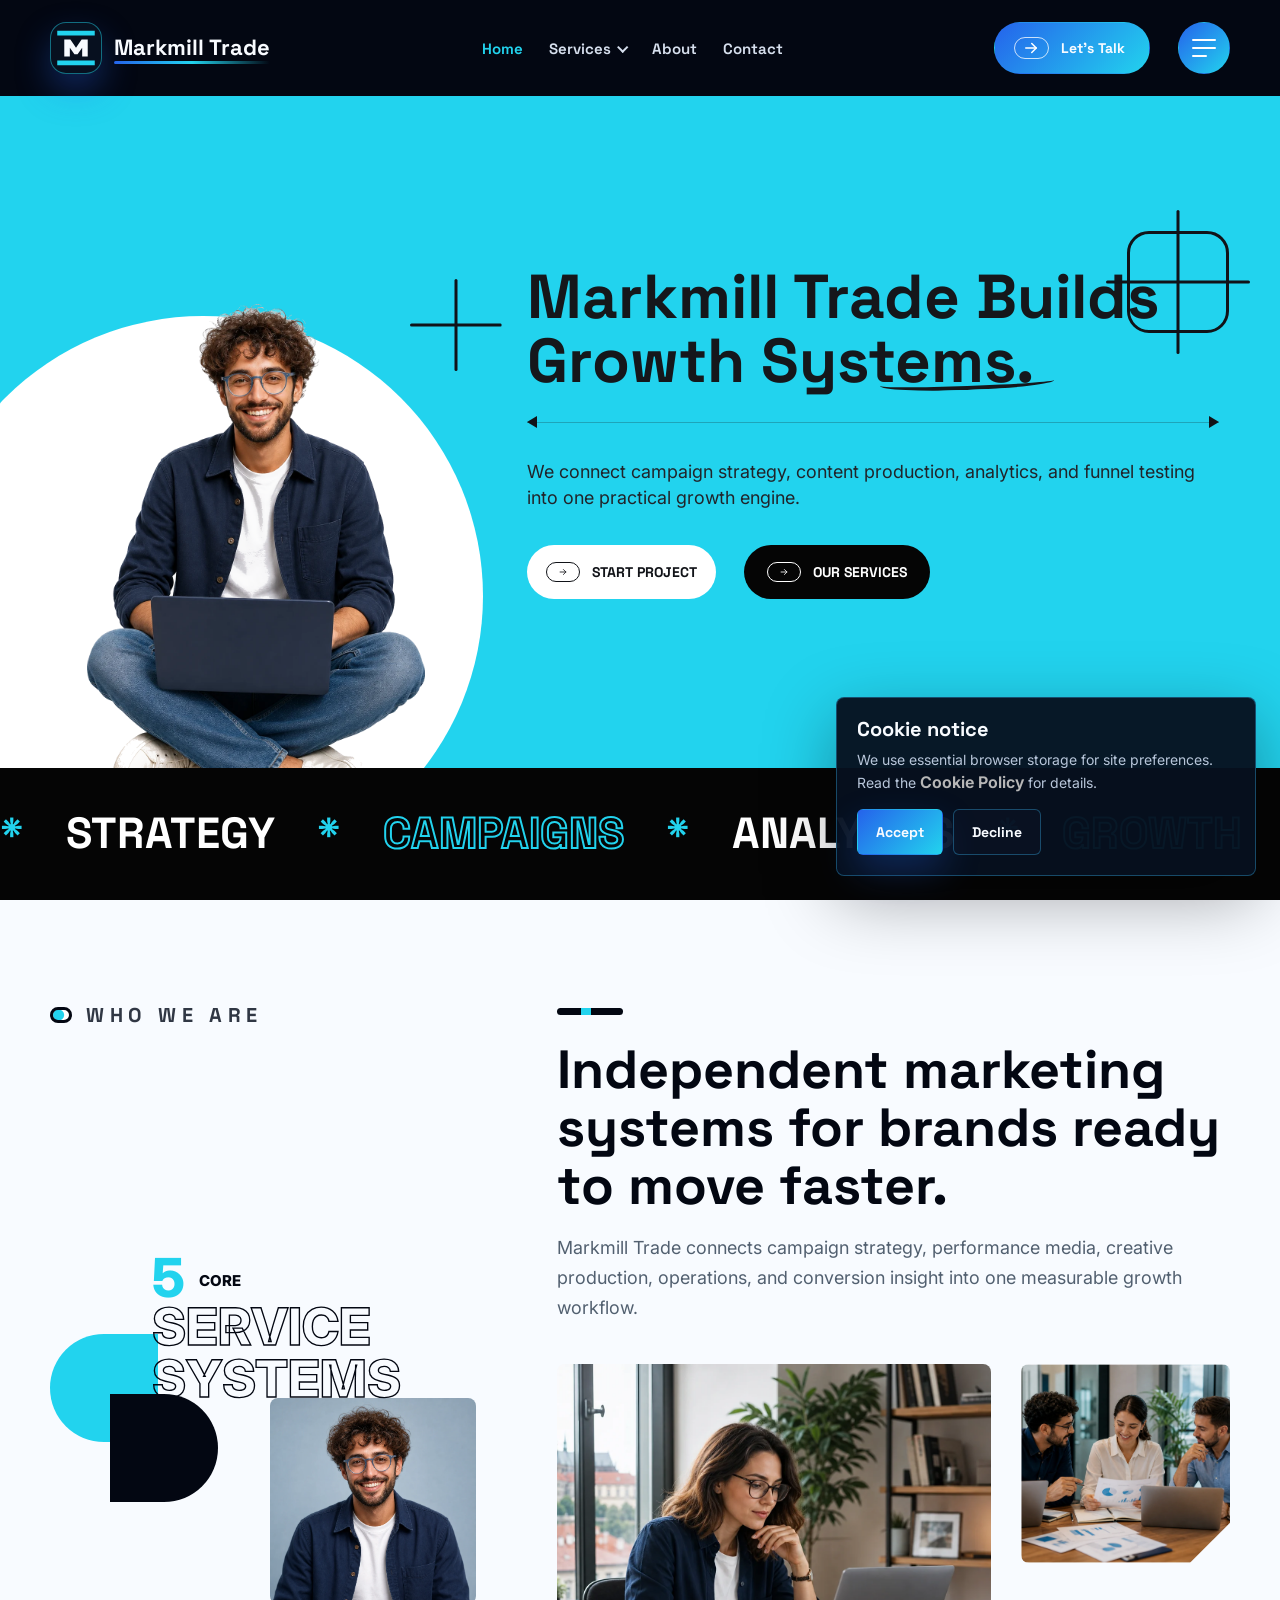
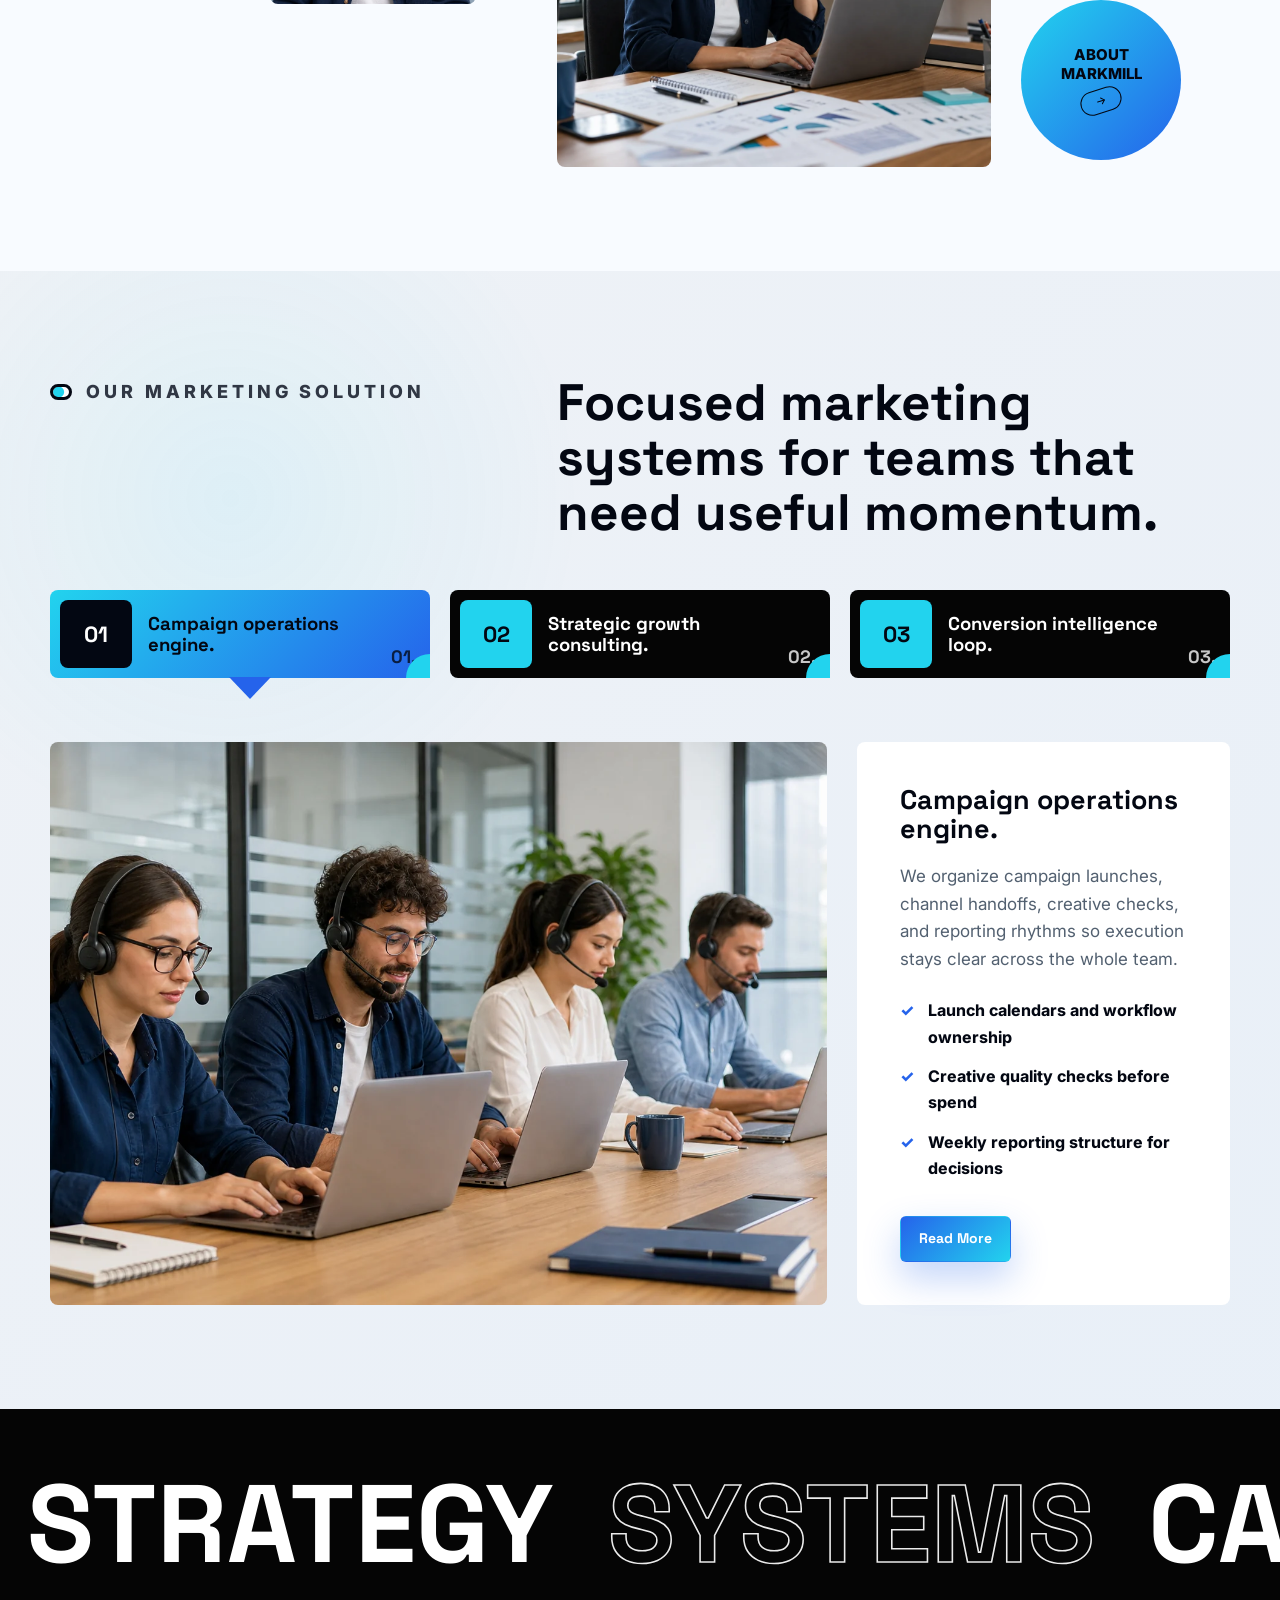
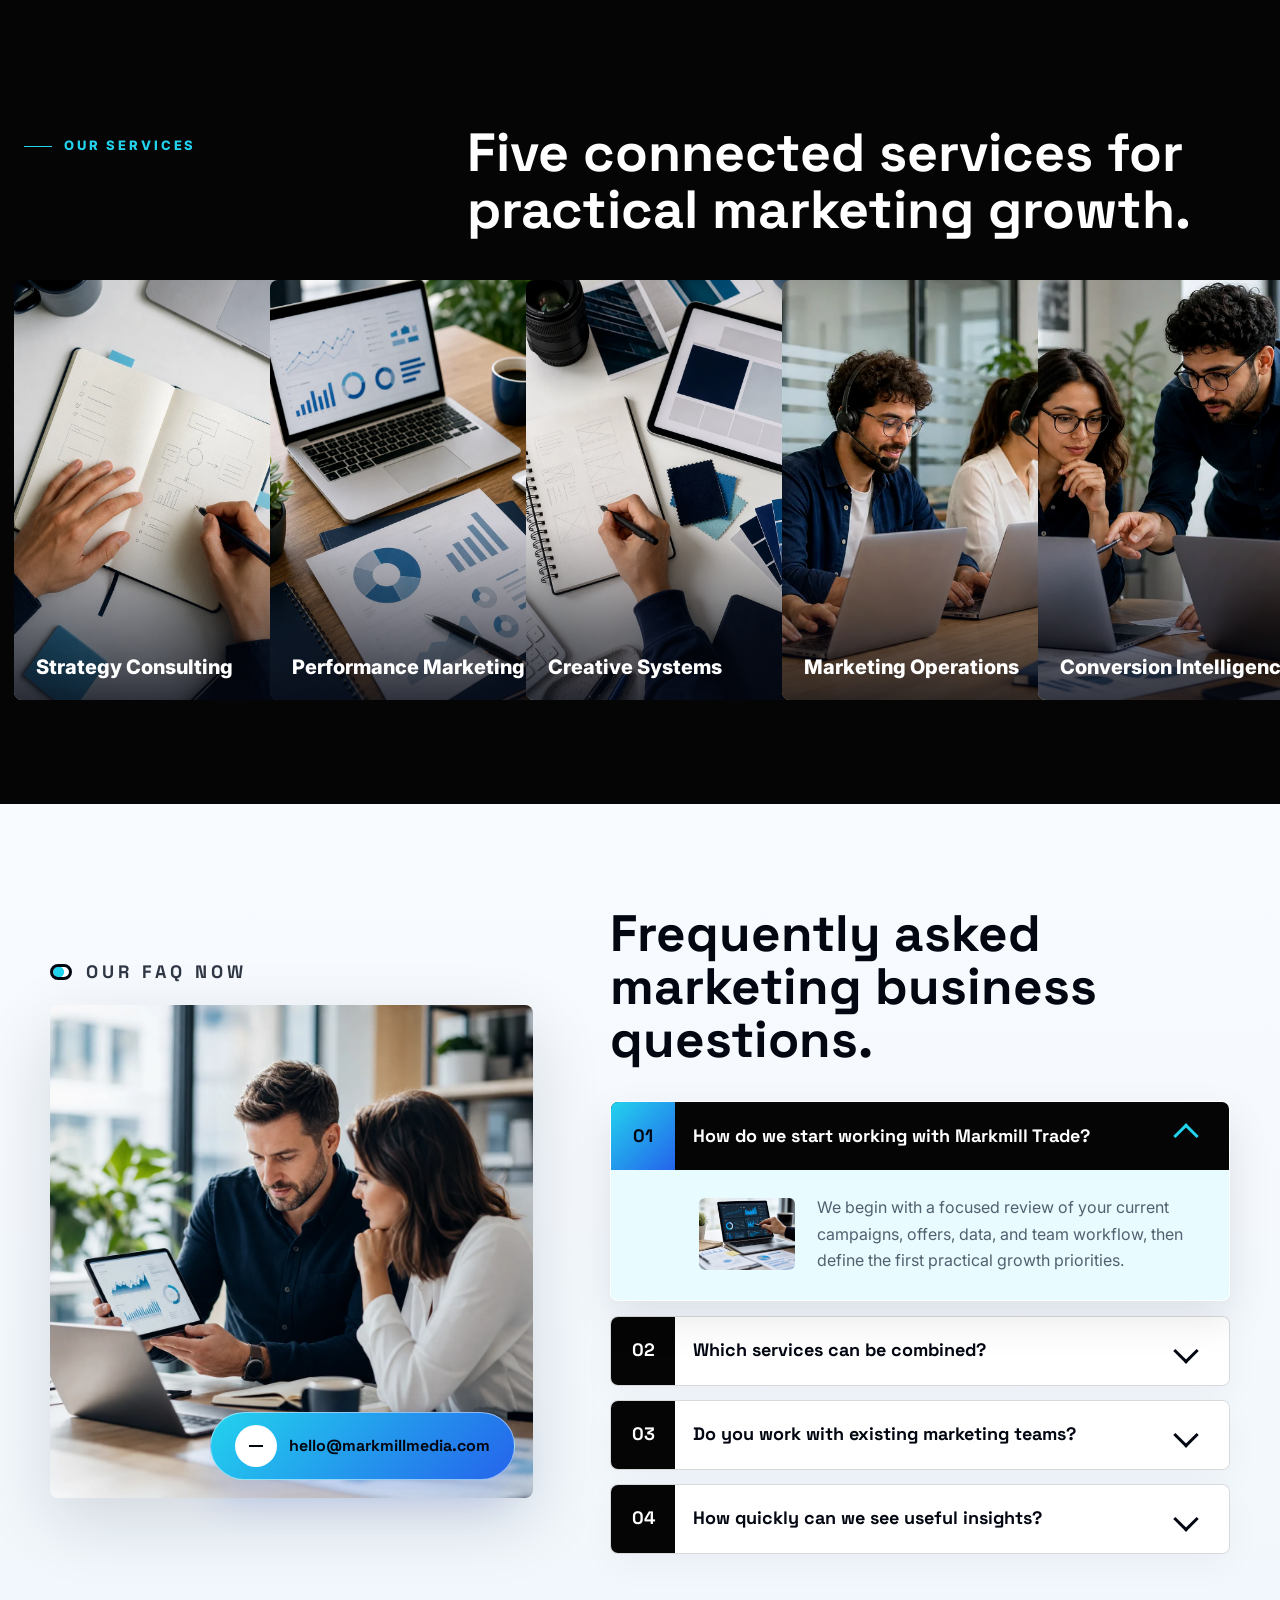
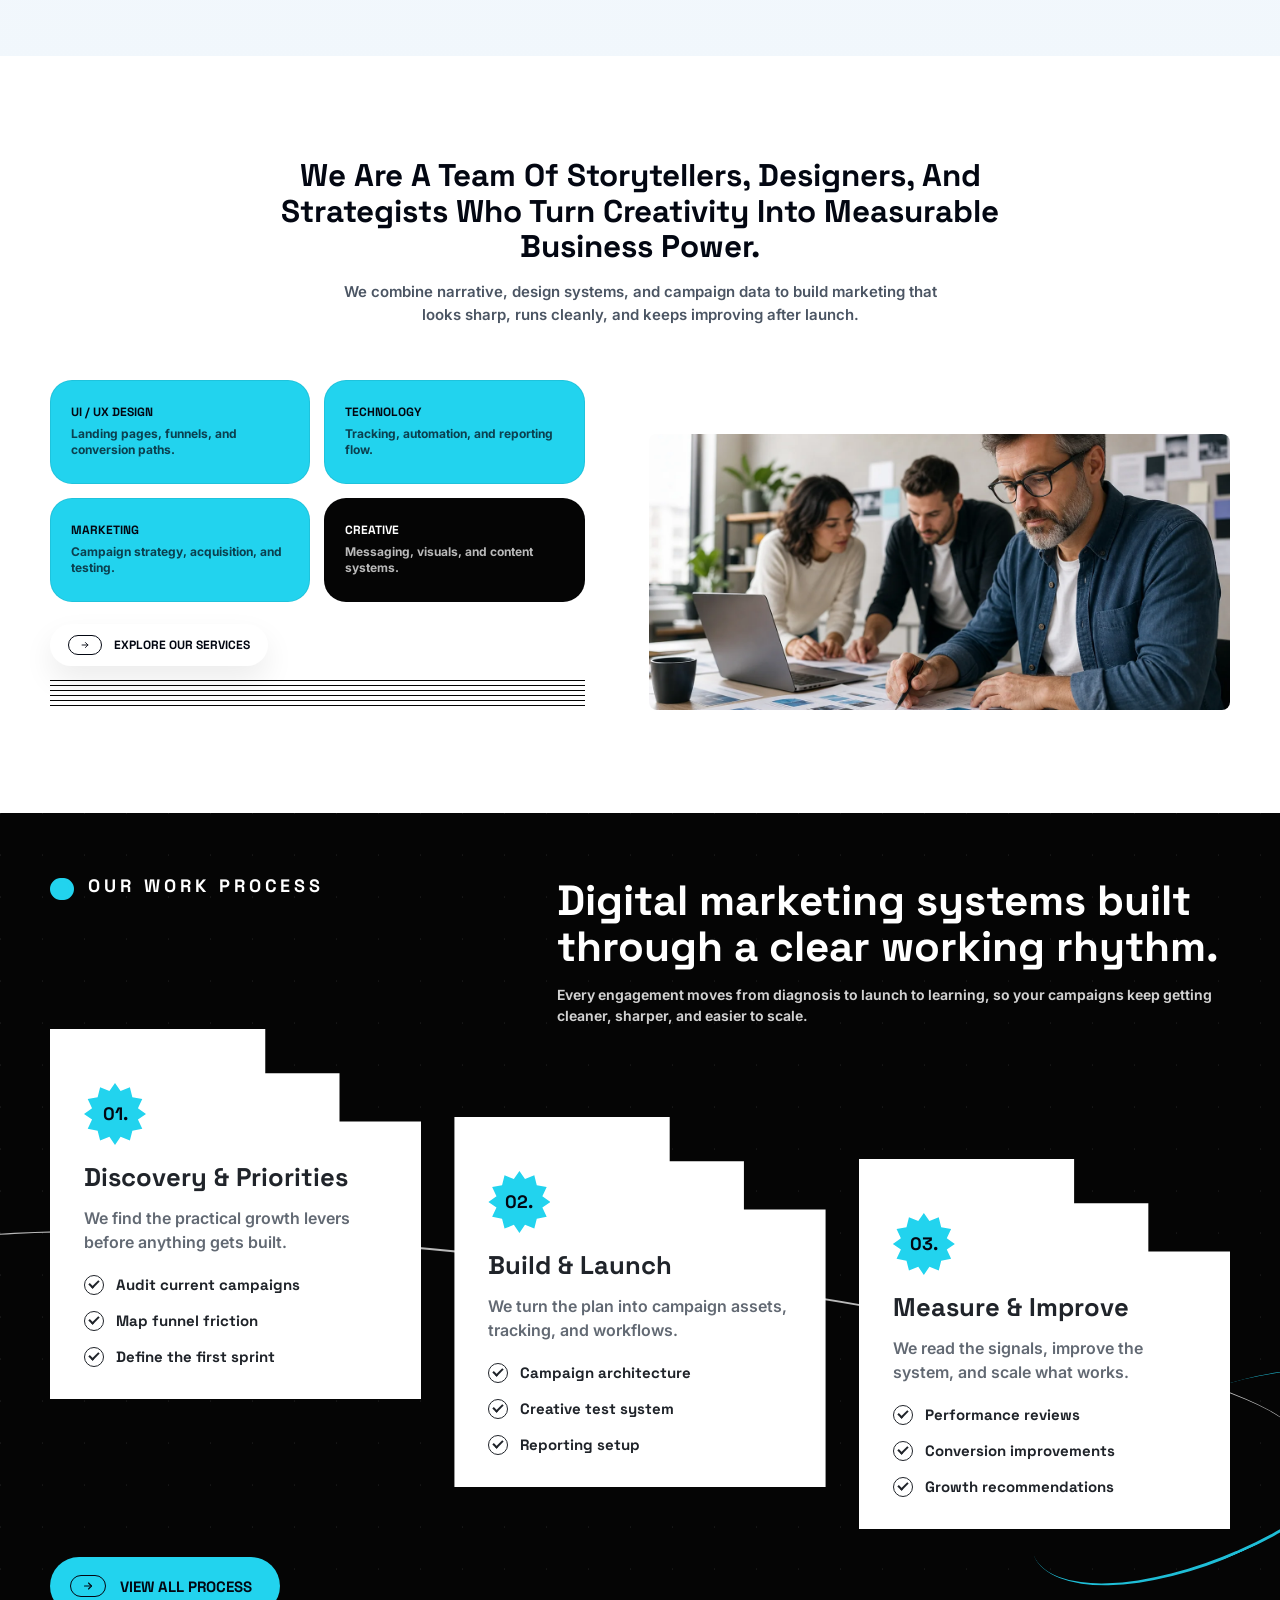
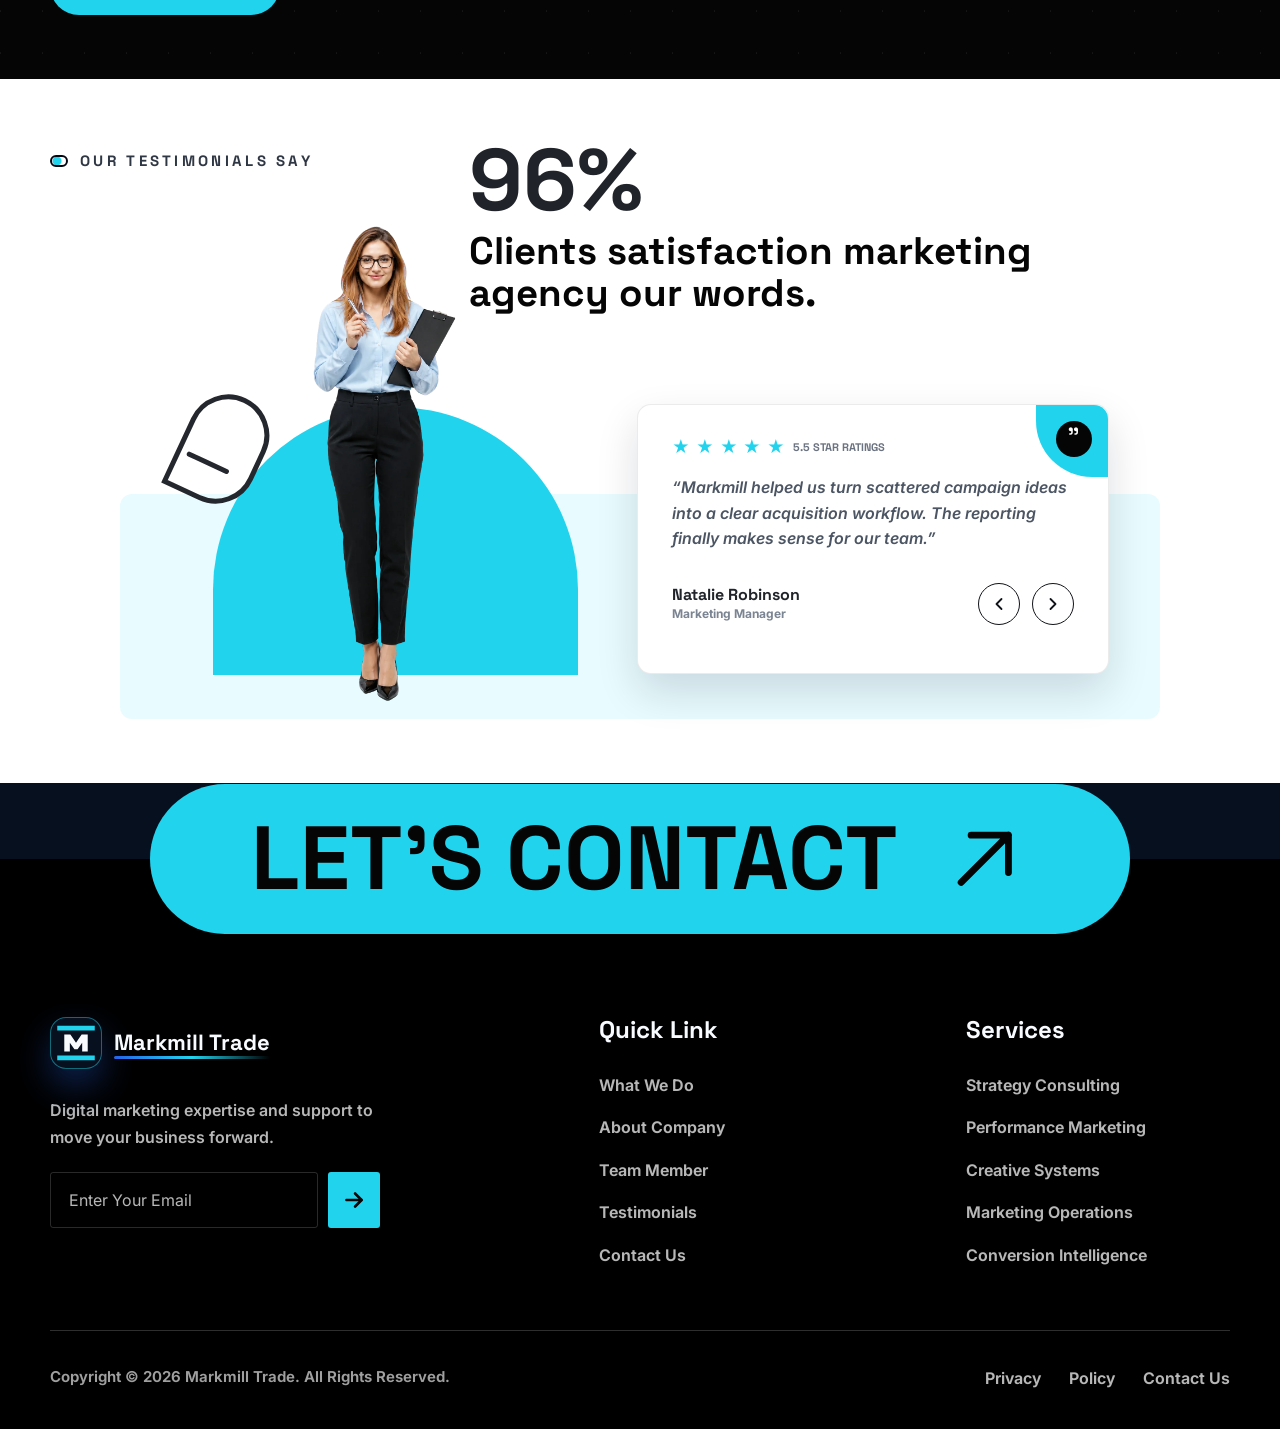
==== index.html @ b3617ab5 "+" ====
<!doctype html>
<html lang="en">
<head>
  <meta charset="utf-8">
  <meta name="viewport" content="width=device-width, initial-scale=1">
  <title>Markmill Trade | Digital Marketing Agency</title>
  <meta name="description" content="Markmill Trade builds practical digital marketing systems for strategy, performance, creative, operations, and conversion intelligence.">
  <link rel="icon" type="image/svg+xml" href="favicon.svg">
  <link rel="stylesheet" href="css/base.css">
  <link rel="stylesheet" href="css/pages/home.css">
</head>
<body>
  <div class="site-shell">
    <a class="skip-link" href="#main">Skip to content</a>
    <header class="site-header" data-site-header>
      <div class="container site-header__inner">
        <a class="brand" href="index.html" aria-label="Markmill Trade home">
          <span class="brand__mark">MT</span>
          <span data-config="brandName">Markmill Trade</span>
        </a>
        <nav class="site-nav" data-mobile-menu aria-label="Main navigation" aria-hidden="true">
          <a class="site-nav__link" href="index.html" data-nav-link="home">Home</a>
          <div class="dropdown" data-dropdown>
            <button class="dropdown__toggle" type="button" data-dropdown-toggle data-nav-link="services" aria-expanded="false">
              Services <span class="dropdown__chevron" aria-hidden="true"></span>
            </button>
            <ul class="service-menu" data-service-links="nav"></ul>
          </div>
          <a class="site-nav__link" href="about.html" data-nav-link="about">About</a>
          <a class="site-nav__link" href="contact.html" data-nav-link="contact">Contact</a>
        </nav>
        <div class="site-header__actions">
          <a class="btn btn--primary" href="contact.html">Let's Talk</a>
          <button class="company-info-toggle" type="button" data-company-info-toggle aria-label="Company information" aria-expanded="false">
            <span class="company-info-toggle__lines" aria-hidden="true"></span>
          </button>
          <button class="menu-toggle" type="button" data-menu-toggle aria-label="Open menu" aria-expanded="false">
            <span class="menu-toggle__line" aria-hidden="true"></span>
          </button>
        </div>
      </div>
    </header>

    <main id="main">
      <section class="hero hero--lime">
        <div class="hero-lime__inner">
          <div class="hero-lime__visual">
            <div class="hero-lime__circle" aria-hidden="true"></div>
            <div class="hero-lime__slash" aria-hidden="true"></div>
            <img src="img/home/hero-marketing-person.webp" alt="Smiling marketing strategist working on a laptop">
          </div>

          <div class="hero-lime__content">
            <span class="hero-lime__spark hero-lime__spark--left" aria-hidden="true"></span>
            <span class="hero-lime__spark hero-lime__spark--right" aria-hidden="true"></span>
            <h1>Markmill Trade Builds Growth Systems.</h1>
            <div class="hero-lime__rule" aria-hidden="true"></div>
            <p>We connect campaign strategy, content production, analytics, and funnel testing into one practical growth engine.</p>
            <div class="hero-lime__actions">
              <a class="btn btn--light" href="contact.html">
                <svg class="icon-arrow-right" aria-hidden="true" viewBox="0 0 24 24" focusable="false">
                  <path d="M5 12h14"></path>
                  <path d="m13 6 6 6-6 6"></path>
                </svg>
                <span>Start Project</span>
              </a>
              <a class="btn btn--dark" href="services.html">
                <svg class="icon-arrow-right" aria-hidden="true" viewBox="0 0 24 24" focusable="false">
                  <path d="M5 12h14"></path>
                  <path d="m13 6 6 6-6 6"></path>
                </svg>
                <span>Our Services</span>
              </a>
            </div>
          </div>

        </div>
        <div class="hero-lime__ticker" aria-hidden="true">
          <div class="hero-lime__ticker-track">
            <span>Strategy</span><span>Campaigns</span><span>Analytics</span><span>Growth</span>
            <span>Strategy</span><span>Campaigns</span><span>Analytics</span><span>Growth</span>
          </div>
        </div>
      </section>

      <section class="section about-snapshot" id="about-preview">
        <div class="container about-snapshot__grid">
          <div class="about-snapshot__side">
            <p class="about-snapshot__eyebrow">
              <span aria-hidden="true"></span>
              Who we are
            </p>
            <div class="about-snapshot__experience">
              <strong>5</strong>
              <span>Core</span>
              <b>Service Systems</b>
            </div>
            <div class="about-snapshot__shape" aria-hidden="true"></div>
            <img class="about-snapshot__portrait" src="img/home/about-portrait.webp" alt="Markmill Trade marketing analyst portrait">
          </div>

          <div class="about-snapshot__content">
            <div class="about-snapshot__marker" aria-hidden="true"></div>
            <h2>Independent marketing systems for brands ready to move faster.</h2>
            <p>Markmill Trade connects campaign strategy, performance media, creative production, operations, and conversion insight into one measurable growth workflow.</p>
            <div class="about-snapshot__media">
              <img class="about-snapshot__main-img" src="img/home/about-main.webp" alt="Marketing strategist reviewing campaign data in a Prague office">
              <img class="about-snapshot__team-img" src="img/home/about-team.webp" alt="Marketing team discussing campaign performance">
              <a class="about-snapshot__cta" href="about.html">
                <span>About<br>Markmill</span>
                <svg class="icon-arrow-right" aria-hidden="true" viewBox="0 0 24 24" focusable="false">
                  <path d="M5 12h14"></path>
                  <path d="m13 6 6 6-6 6"></path>
                </svg>
              </a>
            </div>
          </div>
        </div>
      </section>

      <section class="section solution-tabs" id="solutions">
        <div class="container">
          <div class="solution-tabs__heading">
            <p class="solution-tabs__eyebrow">
              <span aria-hidden="true"></span>
              Our marketing solution
            </p>
            <h2>Focused marketing systems for teams that need useful momentum.</h2>
          </div>

          <div class="solution-tabs__nav" role="tablist" aria-label="Marketing solution tabs">
            <button class="solution-tab is-active" type="button" role="tab" id="solution-tab-operations" aria-selected="true" aria-controls="solution-panel" data-solution-tab="operations">
              <span class="solution-tab__icon" aria-hidden="true">01</span>
              <span>Campaign operations engine.</span>
              <b>01.</b>
            </button>
            <button class="solution-tab" type="button" role="tab" id="solution-tab-consulting" aria-selected="false" aria-controls="solution-panel" data-solution-tab="consulting">
              <span class="solution-tab__icon" aria-hidden="true">02</span>
              <span>Strategic growth consulting.</span>
              <b>02.</b>
            </button>
            <button class="solution-tab" type="button" role="tab" id="solution-tab-growth" aria-selected="false" aria-controls="solution-panel" data-solution-tab="growth">
              <span class="solution-tab__icon" aria-hidden="true">03</span>
              <span>Conversion intelligence loop.</span>
              <b>03.</b>
            </button>
          </div>

          <div class="solution-tabs__panel" id="solution-panel" role="tabpanel" aria-labelledby="solution-tab-operations">
            <div class="solution-tabs__image-wrap">
              <img data-solution-image src="img/home/solution-operations.webp" alt="Marketing operations team supporting active campaigns">
            </div>
            <article class="solution-tabs__card">
              <h3 data-solution-title>Campaign operations engine.</h3>
              <p data-solution-text>We organize campaign launches, channel handoffs, creative checks, and reporting rhythms so execution stays clear across the whole team.</p>
              <ul class="solution-tabs__list" data-solution-list>
                <li>Launch calendars and workflow ownership</li>
                <li>Creative quality checks before spend</li>
                <li>Weekly reporting structure for decisions</li>
              </ul>
              <a class="btn btn--primary solution-tabs__button" data-solution-link href="marketing-operations.html">Read More</a>
            </article>
          </div>
        </div>
      </section>

      <section class="project-marquee" aria-label="Markmill Trade capabilities">
        <div class="project-marquee__track" aria-hidden="true">
          <span>Strategy</span>
          <span>Systems</span>
          <span>Campaigns</span>
          <span>Conversion</span>
          <span>Growth</span>
          <span>Strategy</span>
          <span>Systems</span>
          <span>Campaigns</span>
          <span>Conversion</span>
          <span>Growth</span>
        </div>
      </section>

      <section class="services-showcase" aria-labelledby="services-showcase-title">
        <div class="services-showcase__top">
          <p class="services-showcase__eyebrow">Our services</p>
          <h2 id="services-showcase-title">Five connected services for practical marketing growth.</h2>
        </div>
        <div class="services-showcase__grid">
          <a class="service-tile" href="strategy-consulting.html">
            <img src="img/home/service-strategy.webp" alt="Strategy planning notebook and laptop workspace">
            <span class="service-tile__title">Strategy Consulting</span>
            <span class="service-tile__year">2026</span>
            <span class="service-tile__arrow" aria-hidden="true"><svg class="icon-arrow-right" viewBox="0 0 24 24" focusable="false"><path d="M5 12h14"></path><path d="m13 6 6 6-6 6"></path></svg></span>
            <span class="service-tile__panel">
              <span>Strategy Consulting</span>
              <b>Market Direction</b>
            </span>
          </a>
          <a class="service-tile" href="performance-marketing.html">
            <img src="img/home/service-performance.webp" alt="Campaign performance analytics on laptop and reports">
            <span class="service-tile__title">Performance Marketing</span>
            <span class="service-tile__year">2026</span>
            <span class="service-tile__arrow" aria-hidden="true"><svg class="icon-arrow-right" viewBox="0 0 24 24" focusable="false"><path d="M5 12h14"></path><path d="m13 6 6 6-6 6"></path></svg></span>
            <span class="service-tile__panel">
              <span>Performance Marketing</span>
              <b>Paid Growth</b>
            </span>
          </a>
          <a class="service-tile" href="creative-systems.html">
            <img src="img/home/service-creative.webp" alt="Creative system sketches, tablet layout, and color swatches">
            <span class="service-tile__title">Creative Systems</span>
            <span class="service-tile__year">2026</span>
            <span class="service-tile__arrow" aria-hidden="true"><svg class="icon-arrow-right" viewBox="0 0 24 24" focusable="false"><path d="M5 12h14"></path><path d="m13 6 6 6-6 6"></path></svg></span>
            <span class="service-tile__panel">
              <span>Creative Systems</span>
              <b>Content Design</b>
            </span>
          </a>
          <a class="service-tile" href="marketing-operations.html">
            <img src="img/home/service-operations.webp" alt="Marketing operations team working with headsets and laptops">
            <span class="service-tile__title">Marketing Operations</span>
            <span class="service-tile__year">2026</span>
            <span class="service-tile__arrow" aria-hidden="true"><svg class="icon-arrow-right" viewBox="0 0 24 24" focusable="false"><path d="M5 12h14"></path><path d="m13 6 6 6-6 6"></path></svg></span>
            <span class="service-tile__panel">
              <span>Marketing Operations</span>
              <b>Workflow System</b>
            </span>
          </a>
          <a class="service-tile" href="conversion-intelligence.html">
            <img src="img/home/service-conversion.webp" alt="Growth marketing team reviewing analytics dashboards">
            <span class="service-tile__title">Conversion Intelligence</span>
            <span class="service-tile__year">2026</span>
            <span class="service-tile__arrow" aria-hidden="true"><svg class="icon-arrow-right" viewBox="0 0 24 24" focusable="false"><path d="M5 12h14"></path><path d="m13 6 6 6-6 6"></path></svg></span>
            <span class="service-tile__panel">
              <span>Conversion Intelligence</span>
              <b>Insight Loop</b>
            </span>
          </a>
        </div>
      </section>

      <section class="faq-section" id="faq">
        <div class="container faq-section__grid">
          <div class="faq-section__visual">
            <p class="faq-section__eyebrow"><span aria-hidden="true"></span> Our FAQ now</p>
            <img src="img/home/faq-main-realistic.webp" alt="Marketing strategist reviewing campaign questions and analytics">
            <a class="faq-section__contact" href="mailto:hello@markmillmedia.com">
              <span aria-hidden="true"></span>
              hello@markmillmedia.com
            </a>
          </div>

          <div class="faq-section__content">
            <h2>Frequently asked marketing business questions.</h2>
            <div class="faq-accordion" data-faq-accordion>
              <article class="faq-item is-open">
                <button class="faq-item__button" type="button" aria-expanded="true">
                  <span>01</span>
                  How do we start working with Markmill Trade?
                  <b aria-hidden="true"></b>
                </button>
                <div class="faq-item__body">
                  <img src="img/home/faq-thumb-realistic.webp" alt="Campaign planning dashboard preview">
                  <p>We begin with a focused review of your current campaigns, offers, data, and team workflow, then define the first practical growth priorities.</p>
                </div>
              </article>
              <article class="faq-item">
                <button class="faq-item__button" type="button" aria-expanded="false">
                  <span>02</span>
                  Which services can be combined?
                  <b aria-hidden="true"></b>
                </button>
                <div class="faq-item__body">
                  <img src="img/home/faq-thumb-realistic.webp" alt="Campaign planning dashboard preview">
                  <p>Strategy, performance, creative systems, operations, and conversion intelligence can work as one system or as focused support for a specific gap.</p>
                </div>
              </article>
              <article class="faq-item">
                <button class="faq-item__button" type="button" aria-expanded="false">
                  <span>03</span>
                  Do you work with existing marketing teams?
                  <b aria-hidden="true"></b>
                </button>
                <div class="faq-item__body">
                  <img src="img/home/faq-thumb-realistic.webp" alt="Campaign planning dashboard preview">
                  <p>Yes. We can support in-house teams with campaign structure, creative testing, reporting habits, and clearer operating rhythm.</p>
                </div>
              </article>
              <article class="faq-item">
                <button class="faq-item__button" type="button" aria-expanded="false">
                  <span>04</span>
                  How quickly can we see useful insights?
                  <b aria-hidden="true"></b>
                </button>
                <div class="faq-item__body">
                  <img src="img/home/faq-thumb-realistic.webp" alt="Campaign planning dashboard preview">
                  <p>Most teams get actionable findings in the first planning cycle, especially around tracking gaps, creative performance, and landing-page friction.</p>
                </div>
              </article>
            </div>
          </div>
        </div>
      </section>

      <section class="story-team" aria-labelledby="story-team-title">
        <div class="container story-team__inner">
          <h2 id="story-team-title">We are a team of storytellers, designers, and strategists who turn creativity into measurable business power.</h2>
          <p class="story-team__lead">We combine narrative, design systems, and campaign data to build marketing that looks sharp, runs cleanly, and keeps improving after launch.</p>
          <div class="story-team__bottom">
            <div class="story-team__services" aria-label="Core capabilities">
              <div class="story-team__service">
                <span>UI / UX Design</span>
                <small>Landing pages, funnels, and conversion paths.</small>
              </div>
              <div class="story-team__service">
                <span>Technology</span>
                <small>Tracking, automation, and reporting flow.</small>
              </div>
              <div class="story-team__service">
                <span>Marketing</span>
                <small>Campaign strategy, acquisition, and testing.</small>
              </div>
              <div class="story-team__service">
                <span>Creative</span>
                <small>Messaging, visuals, and content systems.</small>
              </div>
              <a class="story-team__cta" href="services.html">
                <svg class="icon-arrow-right" aria-hidden="true" viewBox="0 0 24 24" focusable="false">
                  <path d="M5 12h14"></path>
                  <path d="m13 6 6 6-6 6"></path>
                </svg>
                <span>Explore our services</span>
              </a>
            </div>
            <img class="story-team__photo" src="img/home/team-storytellers.webp" alt="Markmill Trade strategy team collaborating">
          </div>
        </div>
      </section>

      <section class="work-process" id="process" aria-labelledby="work-process-title">
        <div class="container work-process__inner">
          <div class="work-process__top">
            <p class="work-process__eyebrow"><span aria-hidden="true"></span> Our work process</p>
            <div>
              <h2 id="work-process-title">Digital marketing systems built through a clear working rhythm.</h2>
              <p>Every engagement moves from diagnosis to launch to learning, so your campaigns keep getting cleaner, sharper, and easier to scale.</p>
            </div>
          </div>

          <div class="work-process__stage">
            <article class="process-card">
              <span class="process-card__badge">01.</span>
              <h3>Discovery &amp; Priorities</h3>
              <p>We find the practical growth levers before anything gets built.</p>
              <ul>
                <li>Audit current campaigns</li>
                <li>Map funnel friction</li>
                <li>Define the first sprint</li>
              </ul>
            </article>

            <article class="process-card">
              <span class="process-card__badge">02.</span>
              <h3>Build &amp; Launch</h3>
              <p>We turn the plan into campaign assets, tracking, and workflows.</p>
              <ul>
                <li>Campaign architecture</li>
                <li>Creative test system</li>
                <li>Reporting setup</li>
              </ul>
            </article>

            <article class="process-card">
              <span class="process-card__badge">03.</span>
              <h3>Measure &amp; Improve</h3>
              <p>We read the signals, improve the system, and scale what works.</p>
              <ul>
                <li>Performance reviews</li>
                <li>Conversion improvements</li>
                <li>Growth recommendations</li>
              </ul>
            </article>
          </div>

          <a class="work-process__cta" href="services.html">
            <svg class="icon-arrow-right" aria-hidden="true" viewBox="0 0 24 24" focusable="false">
              <path d="M5 12h14"></path>
              <path d="m13 6 6 6-6 6"></path>
            </svg>
            <span>View all process</span>
          </a>
        </div>
      </section>

      <section class="testimonials-section" id="testimonials" aria-labelledby="testimonials-title">
        <div class="container testimonials-section__inner">
          <div class="testimonials-section__top">
            <p class="testimonials-section__eyebrow"><span aria-hidden="true"></span> Our testimonials say</p>
            <div>
              <strong>96%</strong>
              <h2 id="testimonials-title">Clients satisfaction marketing agency our words.</h2>
            </div>
          </div>

          <div class="testimonials-showcase" data-testimonials>
            <div class="testimonials-showcase__visual">
              <span class="testimonials-showcase__quote" aria-hidden="true"></span>
              <span class="testimonials-showcase__arch" aria-hidden="true"></span>
              <img src="img/home/testimonial-person.webp" alt="Marketing client holding a clipboard">
            </div>

            <article class="testimonial-feature">
              <span class="testimonial-feature__corner" aria-hidden="true"></span>
              <div class="testimonial-feature__rating" aria-label="5.5 star rating">
                <span>★ ★ ★ ★ ★</span>
                <b>5.5 star ratings</b>
              </div>
              <blockquote data-testimonial-quote>“Markmill helped us turn scattered campaign ideas into a clear acquisition workflow. The reporting finally makes sense for our team.”</blockquote>
              <div class="testimonial-feature__bottom">
                <div>
                  <strong data-testimonial-name>Natalie Robinson</strong>
                  <small data-testimonial-role>Marketing Manager</small>
                </div>
                <div class="testimonial-feature__nav">
                  <button type="button" data-testimonial-prev aria-label="Previous testimonial">
                    <svg aria-hidden="true" viewBox="0 0 24 24" focusable="false">
                      <path d="M15 18 9 12l6-6" />
                    </svg>
                  </button>
                  <button type="button" data-testimonial-next aria-label="Next testimonial">
                    <svg aria-hidden="true" viewBox="0 0 24 24" focusable="false">
                      <path d="m9 18 6-6-6-6" />
                    </svg>
                  </button>
                </div>
              </div>
            </article>
          </div>
        </div>
      </section>
    </main>

    <footer class="site-footer">
      <div class="container">
        <a class="footer-cta" href="contact.html">
          <span>Let's contact</span>
          <svg aria-hidden="true" viewBox="0 0 72 72" focusable="false">
            <path d="M17 55 55 17M55 17H25M55 17v30" />
          </svg>
        </a>
        <div class="site-footer__grid">
          <div class="site-footer__brand">
            <a class="brand" href="index.html">
              <span class="brand__mark">MT</span>
              <span data-config="brandName">Markmill Trade</span>
            </a>
            <p class="site-footer__text">Digital marketing expertise and support to move your business forward.</p>
            <form class="footer-subscribe" action="contact.html">
              <label class="visually-hidden" for="footer-email">Email</label>
              <input id="footer-email" type="email" name="email" placeholder="Enter Your Email">
              <button type="submit" aria-label="Send email">
                <svg class="icon-arrow-right" aria-hidden="true" viewBox="0 0 24 24" focusable="false">
                  <path d="M5 12h14"></path>
                  <path d="m13 6 6 6-6 6"></path>
                </svg>
              </button>
            </form>
          </div>
          <div>
            <h2 class="site-footer__title">Quick Link</h2>
            <ul class="footer-list">
              <li><a class="footer__link" href="services.html">What We Do</a></li>
              <li><a class="footer__link" href="about.html">About Company</a></li>
              <li><a class="footer__link" href="about.html">Team Member</a></li>
              <li><a class="footer__link" href="index.html#testimonials">Testimonials</a></li>
              <li><a class="footer__link" href="contact.html">Contact Us</a></li>
            </ul>
          </div>
          <div>
            <h2 class="site-footer__title">Services</h2>
            <ul class="footer-list" data-service-links="footer"></ul>
          </div>
        </div>
        <div class="site-footer__bottom">
          <span>Copyright &copy; <span data-current-year></span> <span data-config="companyName">Markmill Trade</span>. All Rights Reserved.</span>
          <span class="site-footer__legal">
            <a class="footer__link" href="privacy-policy.html">Privacy</a>
            <a class="footer__link" href="terms-conditions.html">Policy</a>
            <a class="footer__link" href="contact.html">Contact Us</a>
          </span>
        <span data-config="address">Kaprova 42/14, Staré Město, 110 00 Praha 1</span>
      </div>
      </div>
    </footer>

    <aside class="cookie-banner" data-cookie-banner hidden>
      <h2>Cookie notice</h2>
      <p>We use essential browser storage for site preferences. Read the <a class="footer__link" href="cookie-policy.html">Cookie Policy</a> for details.</p>
      <div class="cookie-banner__actions">
        <button class="btn btn--primary" type="button" data-cookie-choice="accepted">Accept</button>
        <button class="btn btn--ghost" type="button" data-cookie-choice="declined">Decline</button>
      </div>
    </aside>
  </div>
  <script src="js/site-config.js"></script>
  <script src="js/main.js"></script>
</body>
</html>
---- css/base.css ----
@import url("https://fonts.googleapis.com/css2?family=Inter:wght@400;500;600;700;800&family=Space+Grotesk:wght@500;600;700&display=swap");

:root {
  color-scheme: dark;
  --font-body: "Inter", Arial, sans-serif;
  --font-display: "Space Grotesk", sans-serif;
  --color-bg: #07101f;
  --color-bg-deep: #030712;
  --color-surface: #0b1528;
  --color-surface-soft: #101d33;
  --color-panel: rgba(12, 24, 44, 0.78);
  --color-border: rgba(148, 163, 184, 0.18);
  --color-border-strong: rgba(56, 189, 248, 0.34);
  --color-heading: #f8fbff;
  --color-text: #b8c6da;
  --color-muted: #7f91aa;
  --color-primary: #2563eb;
  --color-primary-strong: #1d4ed8;
  --color-secondary: #22d3ee;
  --color-success: #52d273;
  --shadow-soft: 0 22px 70px rgba(0, 0, 0, 0.34);
  --radius-sm: 6px;
  --radius-md: 8px;
  --container: 1180px;
  --section-space: 104px;
  --header-height: 96px;
}

* {
  box-sizing: border-box;
}

html {
  min-width: 320px;
  scroll-behavior: smooth;
  text-size-adjust: 100%;
}

body {
  margin: 0;
  min-width: 320px;
  overflow-x: hidden;
  background:
    radial-gradient(circle at 20% -10%, rgba(34, 211, 238, 0.12), transparent 30rem),
    radial-gradient(circle at 90% 10%, rgba(37, 99, 235, 0.14), transparent 28rem),
    var(--color-bg);
  color: var(--color-text);
  font-family: var(--font-body);
  font-size: 16px;
  line-height: 1.65;
}

body::selection {
  background: rgba(34, 211, 238, 0.28);
  color: var(--color-heading);
}

img,
svg {
  display: block;
  max-width: 100%;
}

.icon-arrow-right {
  width: 20px;
  height: 20px;
  flex: 0 0 auto;
  fill: none;
  stroke: currentColor;
  stroke-linecap: round;
  stroke-linejoin: round;
  stroke-width: 2;
}

a {
  color: inherit;
  text-decoration: none;
}

button,
input,
textarea,
select {
  font: inherit;
}

button {
  border: 0;
  cursor: pointer;
}

:focus-visible {
  outline: 2px solid var(--color-secondary);
  outline-offset: 3px;
}

.site-shell {
  min-height: 100vh;
}

.container {
  width: min(calc(100% - 48px), var(--container));
  margin-inline: auto;
}

.section {
  padding-block: var(--section-space);
}

.section--compact {
  padding-block: 72px;
}

.eyebrow {
  display: inline-flex;
  align-items: center;
  gap: 10px;
  margin: 0 0 16px;
  color: var(--color-secondary);
  font-family: var(--font-display);
  font-size: 13px;
  font-weight: 700;
  letter-spacing: 0;
  text-transform: uppercase;
}

.eyebrow::before {
  content: "";
  width: 28px;
  height: 1px;
  background: currentColor;
}

h1,
h2,
h3,
h4,
p {
  margin-block-start: 0;
}

h1,
.h1 {
  margin-block-end: 22px;
  color: var(--color-heading);
  font-family: var(--font-display);
  font-size: 64px;
  font-weight: 800;
  line-height: 1.02;
  letter-spacing: 0;
  overflow-wrap: anywhere;
}

h2,
.h2 {
  margin-block-end: 18px;
  color: var(--color-heading);
  font-family: var(--font-display);
  font-size: 44px;
  font-weight: 800;
  line-height: 1.12;
  letter-spacing: 0;
  overflow-wrap: anywhere;
}

h3,
.h3 {
  margin-block-end: 12px;
  color: var(--color-heading);
  font-family: var(--font-display);
  font-size: 24px;
  font-weight: 750;
  line-height: 1.25;
  letter-spacing: 0;
}

p {
  margin-block-end: 18px;
}

.lead {
  max-width: 670px;
  color: #cfdaea;
  font-size: 19px;
  line-height: 1.72;
}

.text-muted {
  color: var(--color-muted);
}

.btn {
  display: inline-flex;
  align-items: center;
  justify-content: center;
  gap: 10px;
  min-height: 46px;
  padding: 12px 18px;
  border: 1px solid transparent;
  border-radius: var(--radius-sm);
  color: var(--color-heading);
  font-family: var(--font-display);
  font-size: 14px;
  font-weight: 750;
  line-height: 1.2;
  text-align: center;
  white-space: normal;
  transition: transform 180ms ease, border-color 180ms ease, background 180ms ease, color 180ms ease;
}

.btn:hover {
  transform: translateY(-1px);
}

.btn .icon-arrow-right {
  width: 34px;
  height: 20px;
  border: 1px solid currentColor;
  border-radius: 999px;
  padding: 4px 8px;
}

.btn--primary {
  background: linear-gradient(135deg, var(--color-primary), var(--color-secondary));
  box-shadow: 0 16px 36px rgba(37, 99, 235, 0.28);
}

.btn--ghost {
  border-color: var(--color-border-strong);
  background: rgba(15, 23, 42, 0.42);
}

.skip-link {
  position: fixed;
  z-index: 1000;
  top: 12px;
  left: 12px;
  transform: translateY(-150%);
  padding: 10px 14px;
  border-radius: var(--radius-sm);
  background: var(--color-secondary);
  color: var(--color-bg-deep);
  font-weight: 800;
}

.skip-link:focus {
  transform: translateY(0);
}

.visually-hidden {
  position: absolute;
  width: 1px;
  height: 1px;
  padding: 0;
  overflow: hidden;
  clip: rect(0, 0, 0, 0);
  white-space: nowrap;
  border: 0;
}

.has-company-panel {
  overflow: hidden;
}

.site-header {
  position: sticky;
  z-index: 100;
  top: 0;
  min-height: var(--header-height);
  border-bottom: 0;
  background: var(--color-bg-deep);
}

.site-header__inner {
  display: flex;
  align-items: center;
  justify-content: space-between;
  min-height: var(--header-height);
  gap: 24px;
}

.brand {
  position: relative;
  display: inline-flex;
  align-items: center;
  gap: 12px;
  isolation: isolate;
  color: var(--color-heading);
  font-family: var(--font-display);
  font-size: 22px;
  font-weight: 800;
  line-height: 1;
  transition: transform 180ms ease;
}

.brand:hover,
.brand:focus-visible {
  transform: translateY(-1px);
}

.brand__mark {
  position: relative;
  display: inline-grid;
  width: 52px;
  height: 52px;
  place-items: center;
  flex: 0 0 auto;
  overflow: hidden;
  border: 1px solid rgba(34, 211, 238, 0.5);
  border-radius: 16px;
  background: url("../favicon.svg") center / cover no-repeat;
  color: #ffffff;
  font-size: 0;
  box-shadow: 0 16px 34px rgba(37, 99, 235, 0.34);
}

.brand__mark::before {
  content: none;
}

.brand__mark::after {
  content: none;
}

.brand > span:not(.brand__mark) {
  position: relative;
  display: inline-block;
  padding: 4px 0 6px;
  letter-spacing: 0;
  white-space: nowrap;
}

.brand > span:not(.brand__mark)::after {
  position: absolute;
  right: 0;
  bottom: 0;
  left: 0;
  height: 3px;
  border-radius: 999px;
  background: linear-gradient(90deg, var(--color-primary), var(--color-secondary), transparent);
  content: "";
}

.site-nav {
  display: flex;
  align-items: center;
  gap: 26px;
  margin-inline: auto;
}

.site-nav__link,
.dropdown__toggle {
  display: inline-flex;
  align-items: center;
  min-height: 42px;
  gap: 7px;
  padding: 10px 0;
  border-radius: var(--radius-sm);
  background: transparent;
  color: #d6dfed;
  font-family: var(--font-display);
  font-size: 15px;
  font-weight: 650;
  line-height: 1;
}

.site-nav__link:hover,
.dropdown__toggle:hover,
.site-nav__link.is-active,
.dropdown__toggle.is-active {
  background: transparent;
  color: var(--color-secondary);
}

.dropdown {
  position: relative;
}

.dropdown__chevron {
  width: 8px;
  height: 8px;
  border-right: 2px solid currentColor;
  border-bottom: 2px solid currentColor;
  transform: rotate(45deg) translateY(-1px);
  transition: transform 160ms ease;
}

.dropdown.is-open .dropdown__chevron,
.dropdown:hover .dropdown__chevron {
  transform: rotate(225deg) translateY(-1px);
}

.service-menu {
  position: absolute;
  top: calc(100% + 12px);
  left: 0;
  width: 260px;
  margin: 0;
  padding: 10px;
  list-style: none;
  border: 1px solid var(--color-border);
  border-radius: var(--radius-md);
  background: rgba(7, 16, 31, 0.98);
  box-shadow: var(--shadow-soft);
  opacity: 0;
  visibility: hidden;
  transform: translateY(8px);
  transition: opacity 160ms ease, transform 160ms ease, visibility 160ms ease;
}

.dropdown:hover .service-menu,
.dropdown.is-open .service-menu {
  opacity: 1;
  visibility: visible;
  transform: translateY(0);
}

.service-menu__link {
  display: block;
  padding: 11px 12px;
  border-radius: var(--radius-sm);
  color: var(--color-text);
  font-family: var(--font-display);
  font-size: 14px;
  font-weight: 650;
}

.service-menu__link:hover,
.service-menu__link.is-active {
  background: rgba(34, 211, 238, 0.1);
  color: var(--color-heading);
}

.site-header__actions {
  display: flex;
  align-items: center;
  gap: 28px;
}

.site-header__actions .btn--primary {
  min-height: 52px;
  min-width: 156px;
  border-radius: 999px;
  gap: 12px;
  padding: 12px 24px 12px 18px;
  box-shadow: none;
}

.site-header__actions .btn--primary::before {
  content: none;
}

.btn__icon {
  display: inline-grid;
  width: 35px;
  height: 22px;
  place-items: center;
  flex: 0 0 auto;
  border: 1px solid rgba(255, 255, 255, 0.76);
  border-radius: 999px;
  color: #ffffff;
}

.btn__icon svg {
  width: 18px;
  height: 18px;
  fill: none;
  stroke: currentColor;
  stroke-linecap: round;
  stroke-linejoin: round;
  stroke-width: 2;
}

.company-info-toggle,
.menu-toggle {
  display: none;
  width: 52px;
  height: 52px;
  align-items: center;
  justify-content: center;
  border: 1px solid var(--color-border);
  border-radius: var(--radius-sm);
  background: rgba(15, 23, 42, 0.54);
}

.company-info-toggle {
  display: inline-flex;
  border-color: transparent;
  border-radius: 50%;
  background: linear-gradient(135deg, var(--color-primary), var(--color-secondary));
  color: #ffffff;
  transition: transform 180ms ease, box-shadow 180ms ease;
}

.company-info-toggle:hover {
  transform: translateY(-1px);
  box-shadow: 0 16px 34px rgba(37, 99, 235, 0.28);
}

.company-info-toggle__lines {
  position: relative;
  display: block;
  width: 24px;
  height: 2px;
  border-radius: 999px;
  background: currentColor;
}

.company-info-toggle__lines::before,
.company-info-toggle__lines::after {
  position: absolute;
  left: 0;
  display: block;
  height: 2px;
  border-radius: 999px;
  background: currentColor;
  content: "";
}

.company-info-toggle__lines::before {
  top: -8px;
  width: 24px;
}

.company-info-toggle__lines::after {
  top: 8px;
  width: 15px;
}

.company-panel {
  position: fixed;
  z-index: 220;
  inset: 0;
  overflow-y: auto;
  overflow-x: hidden;
  background: rgba(0, 0, 0, 0.72);
  color: var(--color-heading);
  opacity: 0;
  visibility: hidden;
  transition: opacity 260ms ease, visibility 260ms ease;
}

.company-panel.is-open {
  opacity: 1;
  visibility: visible;
}

.company-panel__inner {
  width: min(52vw, 960px);
  min-width: 720px;
  min-height: 100%;
  margin-left: auto;
  padding: 54px 64px 88px;
  background: #000000;
  box-shadow: -18px 0 44px rgba(0, 0, 0, 0.52);
  transform: translateX(100%);
  transition: transform 420ms cubic-bezier(0.22, 1, 0.36, 1);
}

.company-panel.is-open .company-panel__inner {
  transform: translateX(0);
}

.company-panel__top {
  display: flex;
  align-items: center;
  justify-content: space-between;
  gap: 24px;
}

.company-panel__brand {
  font-size: 30px;
}

.company-panel__brand .brand__mark {
  width: 58px;
  height: 58px;
}

.company-panel__close {
  position: relative;
  width: 58px;
  height: 58px;
  flex: 0 0 auto;
  border-radius: 50%;
  background: linear-gradient(135deg, var(--color-primary), var(--color-secondary));
  color: #ffffff;
  transition: transform 180ms ease;
}

.company-panel__close:hover {
  transform: rotate(8deg) scale(1.02);
}

.company-panel__close::before,
.company-panel__close::after {
  position: absolute;
  top: 50%;
  left: 50%;
  width: 24px;
  height: 2px;
  border-radius: 999px;
  background: currentColor;
  content: "";
}

.company-panel__close::before {
  transform: translate(-50%, -50%) rotate(45deg);
}

.company-panel__close::after {
  transform: translate(-50%, -50%) rotate(-45deg);
}

.company-panel__rule {
  height: 1px;
  margin-block: 54px 38px;
  background: rgba(255, 255, 255, 0.62);
}

.company-panel__intro {
  max-width: 100%;
  margin-bottom: 44px;
  color: #c8c8c8;
  font-family: var(--font-display);
  font-size: 16px;
  font-weight: 650;
  line-height: 1.55;
}

.company-panel__images {
  display: grid;
  grid-template-columns: repeat(3, minmax(0, 1fr));
  gap: 22px;
  margin-bottom: 50px;
}

.company-panel__images img {
  width: 100%;
  aspect-ratio: 1.28;
  object-fit: cover;
  border-radius: 0;
}

.company-panel__form {
  display: grid;
  max-width: 100%;
  gap: 20px;
}

.company-panel__form h2 {
  margin-bottom: 6px;
  font-size: 30px;
  line-height: 1.15;
}

.company-panel__input {
  width: 100%;
  min-height: 62px;
  border: 1px solid rgba(255, 255, 255, 0.72);
  border-radius: 0;
  background: transparent;
  color: var(--color-heading);
  padding: 18px 30px;
  font-size: 17px;
}

.company-panel__input::placeholder {
  color: #8c8c8c;
}

.company-panel__submit {
  justify-self: start;
  min-height: 58px;
  border-radius: 0;
  padding-inline: 26px;
  text-transform: uppercase;
}

.menu-toggle__line,
.menu-toggle__line::before,
.menu-toggle__line::after {
  display: block;
  width: 18px;
  height: 2px;
  border-radius: 999px;
  background: var(--color-heading);
  transition: transform 180ms ease, opacity 180ms ease;
}

.menu-toggle__line {
  position: relative;
}

.menu-toggle__line::before,
.menu-toggle__line::after {
  position: absolute;
  content: "";
  left: 0;
}

.menu-toggle__line::before {
  top: -6px;
}

.menu-toggle__line::after {
  top: 6px;
}

.site-header.is-menu-open .menu-toggle__line {
  background: transparent;
}

.site-header.is-menu-open .menu-toggle__line::before {
  transform: translateY(6px) rotate(45deg);
}

.site-header.is-menu-open .menu-toggle__line::after {
  transform: translateY(-6px) rotate(-45deg);
}

.hero {
  position: relative;
  min-height: calc(100vh - var(--header-height));
  padding-block: 0;
  overflow: hidden;
  background:
    linear-gradient(135deg, rgba(255, 255, 255, 0.09) 1px, transparent 1px),
    linear-gradient(45deg, rgba(255, 255, 255, 0.075) 1px, transparent 1px),
    #02040a;
  background-size: 58px 58px;
}

.hero > .container {
  width: 100%;
  max-width: none;
}

.hero::after {
  position: absolute;
  inset: auto 0 0;
  height: 1px;
  content: "";
  background: linear-gradient(90deg, transparent, rgba(34, 211, 238, 0.38), transparent);
}

.hero__stage {
  position: relative;
  width: 100%;
  max-width: none;
  min-height: 620px;
  padding-block: 0;
}

.hero__headline {
  position: absolute;
  top: 76px;
  left: clamp(120px, 13vw, 250px);
  width: 980px;
  color: var(--color-heading);
  font-family: var(--font-display);
  font-weight: 800;
  letter-spacing: 0;
  line-height: 0.92;
  text-transform: uppercase;
  pointer-events: none;
}

.hero__word {
  display: block;
  text-shadow: 0 22px 80px rgba(0, 0, 0, 0.48);
}

.hero__word--digital {
  font-size: 118px;
  margin-left: 120px;
}

.hero__word--marketing {
  margin-top: 36px;
  margin-left: 352px;
  font-size: 68px;
}

.hero__word--agency {
  margin-top: 34px;
  margin-left: 126px;
  font-size: 112px;
}

.hero__word--agency span {
  color: var(--color-secondary);
  text-shadow: 0 0 32px rgba(34, 211, 238, 0.46);
}

.hero__shape {
  position: absolute;
  display: block;
}

.hero__shape--pie {
  top: 18px;
  left: 28px;
  width: 84px;
  height: 84px;
  border-radius: 50%;
  background: conic-gradient(from 90deg, #ffffff 0 28%, var(--color-secondary) 28% 72%, transparent 72%);
  transform: rotate(-16deg);
}

.hero__shape--switch {
  top: 224px;
  left: 96px;
  width: 176px;
  height: 86px;
  border: 6px solid var(--color-secondary);
  border-radius: 999px;
  box-shadow: 0 0 30px rgba(34, 211, 238, 0.24);
}

.hero__shape--switch::after {
  position: absolute;
  top: 50%;
  left: 86px;
  width: 44px;
  height: 44px;
  border-radius: 50%;
  background: var(--color-secondary);
  content: "";
  transform: translateY(-50%);
}

.hero__shape--divider {
  top: -75px;
  left: 506px;
  width: 15px;
  height: 294px;
  background: #ffffff;
}

.hero__shape--y-stem {
  top: 468px;
  left: 463px;
  width: 17px;
  height: 172px;
  background: linear-gradient(var(--color-secondary), rgba(34, 211, 238, 0));
  filter: drop-shadow(0 0 18px rgba(34, 211, 238, 0.48));
}

.hero__shape--burst {
  top: 205px;
  left: 810px;
  width: 116px;
  height: 86px;
  background:
    linear-gradient(68deg, transparent 45%, var(--color-secondary) 47% 52%, transparent 54%) 6px 32px / 62px 40px no-repeat,
    linear-gradient(30deg, transparent 45%, var(--color-secondary) 47% 52%, transparent 54%) 38px 8px / 78px 42px no-repeat,
    linear-gradient(102deg, transparent 45%, var(--color-secondary) 47% 52%, transparent 54%) 48px 52px / 78px 38px no-repeat;
  transform: rotate(-8deg);
}

.hero__note {
  position: absolute;
  top: 138px;
  left: 630px;
  display: grid;
  grid-template-columns: 58px minmax(0, 1fr);
  max-width: 206px;
  gap: 14px;
  color: var(--color-heading);
  font-size: 16px;
  font-weight: 750;
  line-height: 1.5;
}

.hero__note p {
  margin: 0;
}

.hero__note-line {
  position: relative;
  top: 14px;
  height: 1px;
  background: linear-gradient(90deg, var(--color-secondary), rgba(255, 255, 255, 0.48));
}

.hero__note-line::after {
  position: absolute;
  top: -3px;
  right: 34px;
  width: 7px;
  height: 7px;
  border-radius: 50%;
  background: var(--color-heading);
  content: "";
}

.hero__mini-figure {
  position: absolute;
  top: 64px;
  left: 568px;
  width: 106px;
  height: 124px;
}

.hero__mini-orbit {
  position: absolute;
  top: 0;
  right: 0;
  width: 74px;
  height: 74px;
  border-radius: 50%;
  background: linear-gradient(135deg, var(--color-primary), var(--color-secondary));
  opacity: 0.9;
}

.hero__mini-person {
  position: absolute;
  right: 16px;
  bottom: 0;
  display: grid;
  width: 72px;
  height: 72px;
  place-items: center;
  border: 2px solid rgba(255, 255, 255, 0.6);
  border-radius: 50%;
  background: rgba(3, 7, 18, 0.88);
  color: var(--color-heading);
  font-weight: 800;
}

.hero__card {
  position: absolute;
  top: 120px;
  right: clamp(40px, 12vw, 230px);
  width: 300px;
  min-height: 332px;
  border: 1px solid rgba(255, 255, 255, 0.18);
  border-radius: var(--radius-md);
  background: rgba(17, 24, 39, 0.92);
  padding: 20px;
  box-shadow: 0 26px 80px rgba(0, 0, 0, 0.36);
}

.hero__card-corner {
  position: absolute;
  top: 0;
  right: 0;
  width: 96px;
  height: 74px;
  border-radius: 0 var(--radius-md) 0 42px;
  background: linear-gradient(135deg, var(--color-primary), var(--color-secondary));
}

.hero__card img {
  position: relative;
  z-index: 1;
  width: 100%;
  aspect-ratio: 1.58;
  object-fit: cover;
  border-radius: var(--radius-sm);
}

.hero__card p {
  position: relative;
  z-index: 1;
  margin: 22px 0 0;
  max-width: 260px;
  color: var(--color-heading);
  font-size: 17px;
  font-weight: 800;
  line-height: 1.45;
}

.hero__connector {
  position: absolute;
  right: clamp(380px, 34vw, 640px);
  bottom: 170px;
  width: 280px;
  height: 1px;
  background: rgba(255, 255, 255, 0.56);
}

.hero__connector::before,
.hero__connector::after {
  position: absolute;
  top: 50%;
  width: 0;
  height: 0;
  border-top: 6px solid transparent;
  border-bottom: 6px solid transparent;
  content: "";
  transform: translateY(-50%);
}

.hero__connector::before {
  left: 0;
  border-right: 10px solid rgba(255, 255, 255, 0.68);
}

.hero__connector::after {
  right: 0;
  border-left: 10px solid rgba(255, 255, 255, 0.68);
}

.hero__round-link {
  position: absolute;
  right: clamp(320px, 30vw, 560px);
  bottom: 126px;
  display: grid;
  width: 88px;
  height: 88px;
  place-items: center;
  border-radius: 50%;
  background: linear-gradient(135deg, var(--color-primary), var(--color-secondary));
  box-shadow: 0 20px 60px rgba(37, 99, 235, 0.32);
}

.hero__round-link::before {
  width: 28px;
  height: 28px;
  border-top: 4px solid #ffffff;
  border-right: 4px solid #ffffff;
  content: "";
  transform: rotate(45deg) translate(-3px, 3px);
}

.hero__actions {
  position: absolute;
  bottom: 56px;
  left: 0;
  display: none;
  flex-wrap: wrap;
  gap: 12px;
}

.hero.hero--lime {
  min-height: auto;
  overflow: hidden;
  background: var(--color-secondary);
  color: #111318;
}

.hero--lime::after {
  display: none;
}

.hero-lime__inner {
  position: relative;
  display: grid;
  grid-template-columns: minmax(430px, 37vw) minmax(0, 1fr);
  min-height: calc(100vh - var(--header-height) - 132px);
  max-height: 760px;
  isolation: isolate;
}

.hero-lime__visual {
  position: relative;
  min-height: 620px;
  align-self: end;
}

.hero-lime__circle {
  position: absolute;
  left: max(-110px, -6vw);
  bottom: -108px;
  width: clamp(560px, 40vw, 720px);
  aspect-ratio: 1;
  border-radius: 50%;
  background: #ffffff;
  z-index: -1;
}

.hero-lime__slash {
  position: absolute;
  right: clamp(-22px, 3vw, 62px);
  bottom: 290px;
  width: clamp(140px, 12vw, 230px);
  height: 78px;
  background: var(--about-dark);
  transform: rotate(-32deg);
  z-index: 0;
}

.hero-lime__visual img {
  position: absolute;
  left: clamp(24px, 5vw, 112px);
  bottom: -86px;
  width: clamp(390px, 30vw, 560px);
  max-width: none;
  z-index: 1;
}

.hero-lime__content {
  position: relative;
  align-self: center;
  max-width: 1120px;
  padding: 72px clamp(28px, 4.8vw, 92px) 72px clamp(36px, 4.2vw, 72px);
}

.hero-lime__content h1 {
  max-width: 1040px;
  margin: 0 0 24px;
  color: #15171b;
  font-size: clamp(62px, 4.8vw, 92px);
  line-height: 1.04;
  font-weight: 800;
}

.hero-lime__content h1::after {
  display: inline-block;
  width: 174px;
  height: 10px;
  margin-left: -154px;
  border-bottom: 4px solid currentColor;
  border-radius: 50%;
  content: "";
  transform: translateY(8px) rotate(-2deg);
}

.hero-lime__rule {
  position: relative;
  width: min(100%, 820px);
  height: 1px;
  margin-block: 28px 36px;
  background: rgba(17, 19, 24, 0.24);
}

.hero-lime__rule::before,
.hero-lime__rule::after {
  position: absolute;
  top: 50%;
  width: 0;
  height: 0;
  border-top: 6px solid transparent;
  border-bottom: 6px solid transparent;
  content: "";
  transform: translateY(-50%);
}

.hero-lime__rule::before {
  left: 0;
  border-right: 10px solid #111318;
}

.hero-lime__rule::after {
  right: 0;
  border-left: 10px solid #111318;
}

.hero-lime__content p {
  max-width: 800px;
  margin-bottom: 34px;
  color: #21242a;
  font-size: clamp(18px, 1.25vw, 24px);
  line-height: 1.45;
}

.hero-lime__actions {
  display: flex;
  flex-wrap: wrap;
  gap: 28px;
}

.btn--light,
.btn--dark {
  min-width: 186px;
  min-height: 54px;
  border-radius: 999px;
  gap: 12px;
  text-transform: uppercase;
}

.btn--light {
  border-color: transparent;
  background: #ffffff;
  color: #111318;
}

.btn--dark {
  background: #050505;
  color: #ffffff;
}

.hero-lime__spark {
  position: absolute;
  display: block;
  width: 92px;
  height: 92px;
  pointer-events: none;
}

.hero-lime__spark::before,
.hero-lime__spark::after {
  position: absolute;
  inset: 50% auto auto 50%;
  width: 100%;
  height: 3px;
  border-radius: 999px;
  background: #111318;
  content: "";
  transform: translate(-50%, -50%);
}

.hero-lime__spark::after {
  transform: translate(-50%, -50%) rotate(90deg);
}

.hero-lime__spark--left {
  top: 18%;
  left: -64px;
  clip-path: polygon(44% 0, 56% 0, 56% 44%, 100% 44%, 100% 56%, 56% 56%, 56% 100%, 44% 100%, 44% 56%, 0 56%, 0 44%, 44% 44%);
}

.hero-lime__spark--right {
  top: 8%;
  right: clamp(24px, 4vw, 80px);
  width: 102px;
  height: 102px;
  border: 3px solid #111318;
  border-radius: 22px;
}

.hero-lime__spark--right::before,
.hero-lime__spark--right::after {
  width: 150%;
}

.hero-lime__ticker {
  position: relative;
  display: flex;
  height: 132px;
  align-items: center;
  overflow: hidden;
  background: #050505;
  color: #ffffff;
}

.hero-lime__ticker-track {
  display: flex;
  min-width: max-content;
  gap: 42px;
  align-items: center;
  animation: heroTicker 24s linear infinite;
}

.hero-lime__ticker span {
  display: inline-flex;
  align-items: center;
  gap: 42px;
  font-family: var(--font-display);
  font-size: clamp(34px, 3.4vw, 58px);
  font-weight: 800;
  text-transform: uppercase;
  white-space: nowrap;
}

.hero-lime__ticker span:nth-child(even) {
  color: transparent;
  -webkit-text-stroke: 2px var(--color-secondary);
}

.hero-lime__ticker span::before {
  color: var(--color-secondary);
  content: "*";
  -webkit-text-stroke: 0;
}

@keyframes heroTicker {
  from {
    transform: translateX(0);
  }
  to {
    transform: translateX(-50%);
  }
}

.content-band {
  border-block: 1px solid rgba(148, 163, 184, 0.12);
  background: rgba(3, 7, 18, 0.42);
}

.grid {
  display: grid;
  gap: 20px;
}

.grid--3 {
  grid-template-columns: repeat(3, minmax(0, 1fr));
}

.card {
  min-width: 0;
  border: 1px solid var(--color-border);
  border-radius: var(--radius-md);
  background: rgba(11, 21, 40, 0.76);
  padding: 24px;
}

.card p:last-child {
  margin-bottom: 0;
}

.page-hero {
  padding-block: 78px 54px;
  border-bottom: 1px solid rgba(148, 163, 184, 0.12);
  background:
    linear-gradient(135deg, rgba(37, 99, 235, 0.2), transparent 48%),
    rgba(3, 7, 18, 0.48);
}

.page-hero .lead {
  margin-bottom: 0;
}

.services-hero {
  position: relative;
  display: flex;
  min-height: clamp(330px, 34vw, 456px);
  overflow: hidden;
  align-items: flex-end;
  isolation: isolate;
  background: var(--color-bg-deep);
}

.services-hero::before,
.services-hero::after {
  position: absolute;
  inset: 0;
  pointer-events: none;
  content: "";
}

.services-hero::before {
  z-index: -1;
  background:
    linear-gradient(90deg, rgba(3, 7, 18, 0.38), rgba(3, 7, 18, 0.06) 42%, rgba(3, 7, 18, 0.26)),
    linear-gradient(180deg, rgba(3, 7, 18, 0.08), rgba(3, 7, 18, 0.18));
}

.services-hero::after {
  z-index: -1;
  background:
    radial-gradient(80% 42% at 72% 100%, rgba(34, 211, 238, 0.42), transparent 70%),
    linear-gradient(180deg, transparent 58%, rgba(34, 211, 238, 0.24));
  mix-blend-mode: screen;
}

.services-hero__image {
  position: absolute;
  z-index: -2;
  inset: 0;
  width: 100%;
  height: 100%;
  object-fit: cover;
  object-position: center;
}

.services-hero__inner {
  display: flex;
  min-height: inherit;
  align-items: flex-end;
}

.services-hero__card {
  position: relative;
  width: min(620px, 100%);
  margin-bottom: 0;
  background: #ffffff;
  color: #202329;
  padding: 54px clamp(28px, 4vw, 54px) 30px;
  box-shadow: 0 26px 70px rgba(3, 7, 18, 0.22);
}

.services-hero__crumb {
  position: absolute;
  top: 0;
  left: clamp(28px, 4vw, 60px);
  display: inline-flex;
  min-height: 34px;
  align-items: center;
  margin: 0;
  background: var(--color-secondary);
  color: #030712;
  padding-inline: 20px;
  font-family: var(--font-display);
  font-size: 14px;
  font-weight: 650;
  line-height: 1;
  text-transform: uppercase;
}

.services-hero__card h1 {
  margin: 0;
  color: #202329;
  font-family: var(--font-display);
  font-size: clamp(44px, 4.6vw, 62px);
  font-weight: 700;
  line-height: 0.95;
  letter-spacing: 0;
  text-transform: uppercase;
}

.services-hero__card > p:not(.services-hero__crumb) {
  max-width: 520px;
  margin: 18px 0 0;
  color: #515967;
  font-size: clamp(15px, 1.2vw, 18px);
  font-weight: 600;
  line-height: 1.48;
}

.contact-hero {
  min-height: clamp(360px, 31vw, 456px);
}

.contact-hero::before {
  background:
    linear-gradient(90deg, rgba(3, 7, 18, 0.16), rgba(3, 7, 18, 0.02) 48%, rgba(3, 7, 18, 0.14)),
    linear-gradient(180deg, rgba(3, 7, 18, 0.02), rgba(3, 7, 18, 0.16));
}

.contact-hero::after {
  background:
    radial-gradient(70% 54% at 70% 100%, rgba(34, 211, 238, 0.56), transparent 68%),
    linear-gradient(180deg, transparent 56%, rgba(34, 211, 238, 0.36));
  mix-blend-mode: screen;
}

.contact-hero__image {
  object-position: center 46%;
}

.contact-hero__card {
  width: min(620px, 100%);
  padding: 58px clamp(30px, 4vw, 56px) 32px;
}

.contact-hero__card h1 {
  font-size: clamp(52px, 5.2vw, 78px);
}

.about-company {
  position: relative;
  overflow: hidden;
  --about-accent: var(--color-secondary);
  --about-accent-strong: var(--color-primary);
  --about-dark: #061015;
  background: #ffffff;
  color: #111318;
  padding-block: clamp(74px, 7vw, 112px);
}

.about-company__inner {
  display: grid;
  grid-template-columns: minmax(0, 1.05fr) minmax(360px, 0.86fr);
  gap: clamp(48px, 7vw, 96px);
  align-items: center;
}

.about-company__visual {
  position: relative;
  min-height: clamp(430px, 43vw, 560px);
}

.about-company__corner {
  position: absolute;
  top: 0;
  left: 9%;
  z-index: 0;
  width: 74px;
  height: 74px;
  background: linear-gradient(135deg, var(--about-accent), var(--about-accent-strong));
  clip-path: polygon(100% 0, 0 100%, 100% 100%);
}

.about-company__image {
  position: absolute;
  z-index: 1;
  object-fit: cover;
  box-shadow: 0 24px 60px rgba(17, 19, 24, 0.14);
}

.about-company__image--main {
  top: 0;
  left: 17%;
  width: min(68%, 500px);
  height: clamp(360px, 40vw, 500px);
}

.about-company__image--inset {
  top: 30%;
  right: 0;
  width: min(43%, 315px);
  height: clamp(180px, 20vw, 270px);
  border: 8px solid #ffffff;
}

.about-company__content {
  position: relative;
  z-index: 1;
  max-width: 540px;
}

.about-company__eyebrow {
  display: flex;
  align-items: center;
  gap: 14px;
  margin: 0 0 10px;
  color: #30333a;
  font-family: var(--font-display);
  font-size: clamp(16px, 1.5vw, 23px);
  font-weight: 700;
  letter-spacing: 0.18em;
  line-height: 1;
  text-transform: uppercase;
}

.about-company__eyebrow::before {
  width: 18px;
  height: 18px;
  background: var(--about-accent);
  clip-path: polygon(50% 0, 61% 36%, 100% 50%, 61% 64%, 50% 100%, 39% 64%, 0 50%, 39% 36%);
  content: "";
}

.about-company h2 {
  max-width: 620px;
  margin: 0 0 16px;
  color: #25272d;
  font-family: var(--font-display);
  font-size: clamp(38px, 4vw, 56px);
  font-weight: 800;
  line-height: 1.05;
  letter-spacing: 0;
}

.about-company__content > p:not(.about-company__eyebrow) {
  max-width: 430px;
  margin: 0 0 28px 56px;
  color: #676b73;
  font-size: 16px;
  font-weight: 500;
  line-height: 1.65;
}

.about-company__list {
  display: grid;
  gap: 22px;
  max-width: 470px;
  margin: 0 0 30px 56px;
  border-top: 1px solid #d9dce1;
  padding: 30px 0 0;
  color: #111318;
  font-family: var(--font-display);
  font-size: clamp(18px, 1.6vw, 23px);
  font-weight: 800;
  line-height: 1.2;
  list-style: none;
  text-transform: uppercase;
}

.about-company__list li {
  display: grid;
  grid-template-columns: 42px minmax(0, 1fr);
  gap: 16px;
  align-items: center;
}

.about-company__list li::before {
  display: grid;
  width: 40px;
  aspect-ratio: 1;
  place-items: center;
  border: 1px solid #d7dbe0;
  border-radius: 50%;
  color: var(--about-accent-strong);
  content: "\2713";
  font-family: Arial, sans-serif;
  font-size: 29px;
  font-weight: 700;
  line-height: 1;
}

.about-company__button {
  display: inline-flex;
  min-height: 52px;
  align-items: center;
  gap: 14px;
  margin-left: 56px;
  border-radius: 999px;
  background: linear-gradient(135deg, var(--about-accent-strong), var(--about-accent));
  color: #ffffff;
  padding: 0 30px 0 20px;
  font-family: var(--font-display);
  font-size: 13px;
  font-weight: 800;
  line-height: 1;
  text-transform: uppercase;
  transition: transform 180ms ease, background 180ms ease;
}

.about-company__button span {
  position: relative;
  width: 42px;
  height: 24px;
  border: 1px solid rgba(255, 255, 255, 0.82);
  border-radius: 999px;
}

.about-company__button span::before {
  position: absolute;
  top: 50%;
  left: 10px;
  width: 20px;
  height: 1px;
  background: #ffffff;
  content: "";
  transform: translateY(-50%);
}

.about-company__button span::after {
  position: absolute;
  top: 50%;
  right: 11px;
  width: 7px;
  height: 7px;
  border-top: 1px solid #ffffff;
  border-right: 1px solid #ffffff;
  content: "";
  transform: translateY(-50%) rotate(45deg);
}

.about-company__button:hover,
.about-company__button:focus-visible {
  background: linear-gradient(135deg, var(--color-primary-strong), var(--about-accent));
  transform: translateY(-2px);
}

.about-company__spark {
  position: absolute;
  top: 14%;
  right: 9%;
  width: 96px;
  height: 70px;
  pointer-events: none;
}

.about-company__spark::before,
.about-company__spark::after {
  position: absolute;
  content: "";
}

.about-company__spark::before {
  top: 17px;
  left: 34px;
  width: 31px;
  height: 28px;
  background: var(--about-dark);
  clip-path: polygon(16% 100%, 100% 62%, 45% 0);
}

.about-company__spark::after {
  inset: 0;
  background:
    linear-gradient(72deg, transparent 0 42%, var(--about-accent) 43% 47%, transparent 48%) 0 0 / 36px 52px no-repeat,
    linear-gradient(116deg, transparent 0 45%, var(--about-accent) 46% 50%, transparent 51%) 54px 34px / 40px 28px no-repeat;
}

.testimonials-section {
  overflow: hidden;
  background: #ffffff;
  color: var(--color-bg-deep);
  padding-block: clamp(46px, 5vw, 72px);
}

.testimonials-section__top {
  display: grid;
  grid-template-columns: minmax(230px, 0.62fr) minmax(0, 1.38fr);
  gap: clamp(36px, 6vw, 100px);
  align-items: start;
  margin-bottom: 18px;
}

.testimonials-section__eyebrow {
  display: inline-flex;
  align-items: center;
  gap: 12px;
  margin: 10px 0 0;
  color: #303744;
  font-family: var(--font-display);
  font-size: 15px;
  font-weight: 800;
  letter-spacing: 0.22em;
  line-height: 1;
  text-transform: uppercase;
}

.testimonials-section__eyebrow span {
  width: 18px;
  height: 12px;
  border: 2px solid var(--color-bg-deep);
  border-radius: 999px;
  background:
    radial-gradient(circle at 36% 50%, var(--color-secondary) 0 4px, transparent 5px),
    #ffffff;
}

.testimonials-section__top strong {
  display: block;
  margin-bottom: 12px;
  color: #20242a;
  font-family: var(--font-display);
  font-size: clamp(64px, 6.8vw, 108px);
  font-weight: 700;
  line-height: 0.86;
}

.testimonials-section h2 {
  max-width: 670px;
  margin: 0;
  color: #050505;
  font-size: clamp(30px, 3vw, 48px);
  line-height: 1.08;
}

.testimonials-showcase {
  position: relative;
  display: grid;
  grid-template-columns: minmax(270px, 0.88fr) minmax(440px, 1fr);
  gap: clamp(28px, 4vw, 70px);
  align-items: end;
  width: min(100%, 1040px);
  margin-inline: auto;
  padding: 28px clamp(24px, 4vw, 58px) 0;
}

.testimonials-showcase::before {
  position: absolute;
  right: 0;
  bottom: 0;
  left: 0;
  height: 58%;
  border-radius: 12px;
  background: rgba(34, 211, 238, 0.1);
  content: "";
}

.testimonials-showcase__visual {
  position: relative;
  z-index: 1;
  min-height: 360px;
  align-self: end;
}

.testimonials-showcase__arch {
  position: absolute;
  right: 2%;
  bottom: 44px;
  left: 10%;
  height: 268px;
  border-radius: 999px 999px 0 0;
  background: var(--color-secondary);
  content: "";
}

.testimonials-showcase__quote {
  position: absolute;
  top: 34px;
  left: 10px;
  z-index: 2;
  width: 82px;
  height: 112px;
  border: 5px solid #24272d;
  border-radius: 999px 999px 999px 0;
  transform: rotate(25deg);
}

.testimonials-showcase__quote::after {
  position: absolute;
  right: 20px;
  bottom: 30px;
  width: 46px;
  height: 5px;
  border-radius: 999px;
  background: #24272d;
  content: "";
}

.testimonials-showcase__visual img {
  position: absolute;
  z-index: 3;
  bottom: 0;
  left: 50%;
  width: min(242px, 76%);
  max-width: none;
  transform: translateX(-50%);
}

.testimonial-feature {
  position: relative;
  z-index: 2;
  align-self: center;
  min-height: 270px;
  border: 1px solid rgba(3, 7, 18, 0.08);
  border-radius: 14px;
  background: #ffffff;
  padding: 28px 34px 26px;
  box-shadow: 0 18px 42px rgba(15, 23, 42, 0.14);
}

.testimonial-feature__corner {
  position: absolute;
  top: 0;
  right: 0;
  width: 72px;
  height: 72px;
  border-radius: 0 14px 0 56px;
  background: var(--color-secondary);
}

.testimonial-feature__corner::after {
  position: absolute;
  top: 16px;
  right: 16px;
  display: grid;
  width: 36px;
  height: 36px;
  place-items: center;
  border-radius: 50%;
  background: #050505;
  color: #ffffff;
  content: "\201D";
  font-family: var(--font-display);
  font-size: 30px;
  line-height: 1;
}

.testimonial-feature__rating {
  display: flex;
  gap: 8px;
  align-items: center;
  margin-bottom: 14px;
}

.testimonial-feature__rating > span {
  display: inline-flex;
  gap: 3px;
  color: var(--color-secondary);
  font-size: 17px;
  letter-spacing: 0.02em;
}

.testimonial-feature__rating b {
  color: #6b7280;
  font-family: var(--font-display);
  font-size: 11px;
  text-transform: uppercase;
}

.testimonial-feature blockquote {
  min-height: 86px;
  margin: 0 0 22px;
  color: #4b5563;
  font-size: 16px;
  font-style: italic;
  font-weight: 600;
  line-height: 1.6;
}

.testimonial-feature__bottom {
  display: flex;
  align-items: center;
  justify-content: space-between;
  gap: 24px;
}

.testimonial-feature__bottom strong {
  display: block;
  color: #20242a;
  font-family: var(--font-display);
  font-size: 16px;
  line-height: 1.2;
}

.testimonial-feature__bottom small {
  display: block;
  color: #7b8492;
  font-size: 12px;
  font-weight: 700;
}

.testimonial-feature__nav {
  display: flex;
  gap: 12px;
}

.testimonial-feature__nav button {
  display: grid;
  width: 42px;
  height: 42px;
  place-items: center;
  border: 1px solid #111318;
  border-radius: 50%;
  background: #ffffff;
  color: #111318;
}

.testimonial-feature__nav button svg {
  width: 20px;
  height: 20px;
  fill: none;
  stroke: currentColor;
  stroke-linecap: round;
  stroke-linejoin: round;
  stroke-width: 2.2;
}

.service-detail-overview {
  background: #ffffff;
  color: #111318;
  padding-block: clamp(34px, 4vw, 54px);
}

.service-detail-overview__grid {
  display: grid;
  grid-template-columns: minmax(280px, 370px) minmax(0, 1fr);
  gap: clamp(18px, 2.4vw, 30px);
  align-items: start;
}

.service-detail-panel {
  background: rgba(34, 211, 238, 0.08);
  padding: clamp(20px, 2vw, 26px) clamp(20px, 2.2vw, 26px);
}

.service-detail-panel h2 {
  margin: 0 0 12px;
  color: #111318;
  font-family: var(--font-display);
  font-size: clamp(18px, 1.5vw, 24px);
  font-weight: 700;
  line-height: 1.1;
}

.service-detail-list {
  display: grid;
  gap: 12px;
  margin: 0;
  padding: 0;
  list-style: none;
}

.service-detail-link {
  display: flex;
  min-height: 36px;
  align-items: center;
  justify-content: space-between;
  gap: 12px;
  border-radius: 999px;
  background: #ffffff;
  color: #111318;
  padding: 7px 12px 7px 16px;
  font-family: var(--font-display);
  font-size: clamp(13px, 1vw, 16px);
  font-weight: 700;
  line-height: 1.1;
  transition: background 180ms ease, color 180ms ease, transform 180ms ease;
}

.service-detail-link span {
  display: grid;
  width: 24px;
  aspect-ratio: 1;
  flex: 0 0 auto;
  place-items: center;
  border-radius: 50%;
  background: var(--color-secondary);
  color: #061015;
  transition: background 180ms ease, color 180ms ease;
}

.service-detail-link svg {
  width: 16px;
  height: 16px;
  stroke: currentColor;
  stroke-width: 2.4;
  stroke-linecap: round;
  stroke-linejoin: round;
  fill: none;
}

.service-detail-link:hover,
.service-detail-link:focus-visible,
.service-detail-link.is-active {
  background: #000000;
  color: #ffffff;
  transform: translateX(3px);
}

.service-detail-link:hover span,
.service-detail-link:focus-visible span,
.service-detail-link.is-active span {
  background: #ffffff;
  color: var(--color-secondary);
}

.service-detail-visual {
  height: clamp(232px, 23vw, 320px);
  margin: 0;
  overflow: hidden;
  background: var(--color-surface);
}

.service-detail-visual img {
  display: block;
  width: 100%;
  height: 100%;
  object-fit: cover;
  object-position: center;
}

.service-story {
  background: #ffffff;
  color: #111318;
  padding-block: 0 clamp(54px, 6vw, 84px);
}

.service-story__intro {
  max-width: 1120px;
  margin-bottom: clamp(32px, 4vw, 48px);
}

.service-story h2 {
  margin: 0 0 14px;
  color: #25292f;
  font-family: var(--font-display);
  font-size: clamp(24px, 2vw, 32px);
  font-weight: 700;
  line-height: 1.12;
}

.service-story p {
  margin: 0;
  color: #60656d;
  font-size: clamp(15px, 1vw, 17px);
  font-weight: 500;
  line-height: 1.72;
}

.service-story__feature {
  display: grid;
  grid-template-columns: minmax(0, 2fr) minmax(280px, 370px);
  gap: clamp(24px, 3vw, 36px);
  align-items: stretch;
}

.service-story__image {
  min-height: clamp(310px, 32vw, 424px);
  margin: 0;
  overflow: hidden;
  border-radius: 18px;
  background: var(--color-surface);
}

.service-story__image img {
  display: block;
  width: 100%;
  height: 100%;
  object-fit: cover;
  object-position: center;
}

.service-story__card {
  display: flex;
  flex-direction: column;
  justify-content: center;
  border-radius: 18px;
  background: rgba(34, 211, 238, 0.08);
  padding: clamp(28px, 3vw, 38px);
}

.service-story__card h3 {
  margin: 0 0 14px;
  color: #111318;
  font-family: var(--font-display);
  font-size: clamp(22px, 1.7vw, 28px);
  font-weight: 700;
  line-height: 1.08;
}

.service-story__card p {
  max-width: 270px;
  margin-bottom: 22px;
  color: #47505d;
  line-height: 1.55;
}

.service-story__list {
  display: grid;
  gap: 12px;
  margin: 0 0 30px;
  padding: 0;
  list-style: none;
}

.service-story__list li {
  position: relative;
  color: #061015;
  padding-left: 24px;
  font-size: 14px;
  font-weight: 800;
  line-height: 1.35;
}

.service-story__list li::before {
  position: absolute;
  top: 0;
  left: 0;
  color: #061015;
  content: "\2713";
}

.service-story__button {
  display: inline-flex;
  width: fit-content;
  min-height: 52px;
  align-items: center;
  gap: 12px;
  border-radius: 999px;
  background: var(--color-secondary);
  color: #061015;
  padding: 12px 26px 12px 18px;
  font-family: var(--font-display);
  font-size: 14px;
  font-weight: 800;
  line-height: 1;
  text-transform: uppercase;
  transition: transform 180ms ease, background 180ms ease;
}

.service-story__button svg {
  width: 38px;
  height: 22px;
  border: 1px solid currentColor;
  border-radius: 999px;
  padding: 4px 8px;
  stroke: currentColor;
  stroke-width: 2.2;
  stroke-linecap: round;
  stroke-linejoin: round;
  fill: none;
}

.service-story__button:hover,
.service-story__button:focus-visible {
  background: #061015;
  color: #ffffff;
  transform: translateY(-2px);
}

.service-story__copy {
  display: grid;
  gap: 18px;
  margin-top: clamp(32px, 4vw, 44px);
}

.service-value {
  background: #ffffff;
  color: #111318;
  padding-block: clamp(14px, 2vw, 28px) clamp(62px, 7vw, 96px);
}

.service-value__top {
  display: grid;
  grid-template-columns: minmax(180px, 0.35fr) minmax(0, 1fr);
  gap: clamp(24px, 4vw, 70px);
  align-items: end;
  margin-bottom: clamp(28px, 4vw, 44px);
}

.service-value__top p {
  margin: 0;
  color: var(--color-secondary);
  font-family: var(--font-display);
  font-size: 13px;
  font-weight: 800;
  letter-spacing: 0.18em;
  line-height: 1;
  text-transform: uppercase;
}

.service-value__top h2 {
  max-width: 850px;
  margin: 0;
  color: #111318;
  font-family: var(--font-display);
  font-size: clamp(30px, 3.8vw, 58px);
  font-weight: 700;
  line-height: 1.02;
}

.service-value__grid {
  display: grid;
  grid-template-columns: repeat(3, minmax(0, 1fr));
  gap: 18px;
}

.service-value-card {
  position: relative;
  min-height: 238px;
  overflow: hidden;
  border: 1px solid #e2e8f0;
  border-radius: 14px;
  background: #ffffff;
  padding: clamp(30px, 3vw, 40px) clamp(22px, 2.4vw, 30px);
}

.service-value-card span {
  display: none;
}

.service-value-card::before {
  position: absolute;
  top: 20px;
  right: 20px;
  width: clamp(86px, 8vw, 124px);
  height: clamp(86px, 8vw, 124px);
  background: var(--color-secondary);
  content: "";
  opacity: 0.14;
  -webkit-mask: var(--service-value-icon) center / contain no-repeat;
  mask: var(--service-value-icon) center / contain no-repeat;
}

.service-value-card:nth-child(1) {
  --service-value-icon: url("data:image/svg+xml,%3Csvg xmlns='http://www.w3.org/2000/svg' viewBox='0 0 64 64'%3E%3Cg fill='none' stroke='%23000' stroke-width='3.5' stroke-linecap='round' stroke-linejoin='round'%3E%3Cpath d='M12 48V18h25v30H12Z'/%3E%3Cpath d='M19 26h10M19 34h14M19 42h7M42 24h10v24H27M47 13v14M40 20h14'/%3E%3C/g%3E%3C/svg%3E");
}

.service-value-card:nth-child(2) {
  --service-value-icon: url("data:image/svg+xml,%3Csvg xmlns='http://www.w3.org/2000/svg' viewBox='0 0 64 64'%3E%3Cg fill='none' stroke='%23000' stroke-width='3.5' stroke-linecap='round' stroke-linejoin='round'%3E%3Cpath d='M12 47h40M18 47V30h8v17M29 47V18h8v29M40 47V25h8v22'/%3E%3Cpath d='m14 22 10-8 10 6 14-10M44 10h4v4'/%3E%3C/g%3E%3C/svg%3E");
}

.service-value-card:nth-child(3) {
  --service-value-icon: url("data:image/svg+xml,%3Csvg xmlns='http://www.w3.org/2000/svg' viewBox='0 0 64 64'%3E%3Cg fill='none' stroke='%23000' stroke-width='3.5' stroke-linecap='round' stroke-linejoin='round'%3E%3Cpath d='M15 18h34v28H15V18Z'/%3E%3Cpath d='m20 40 9-11 8 8 6-7 6 10M23 12v12M41 12v12M26 52h12M32 46v6'/%3E%3C/g%3E%3C/svg%3E");
}

.service-value-card h3 {
  position: relative;
  margin: 0 0 12px;
  color: #111318;
  font-family: var(--font-display);
  font-size: clamp(20px, 1.6vw, 26px);
  font-weight: 700;
  line-height: 1.08;
}

.service-value-card p {
  position: relative;
  margin: 0;
  color: #5f6670;
  font-size: 15px;
  font-weight: 500;
  line-height: 1.58;
}

.service-value__process {
  display: grid;
  grid-template-columns: minmax(220px, 0.45fr) minmax(0, 1fr);
  gap: clamp(24px, 4vw, 64px);
  margin-top: 18px;
  border-radius: 14px;
  background: #061015;
  color: #ffffff;
  padding: clamp(26px, 3vw, 38px);
}

.service-value__process h3 {
  margin: 0;
  color: #ffffff;
  font-family: var(--font-display);
  font-size: clamp(24px, 2vw, 34px);
  font-weight: 700;
  line-height: 1.08;
}

.service-value__process ol {
  display: grid;
  gap: 16px;
  margin: 0;
  padding: 0;
  list-style: none;
}

.service-value__process li {
  display: grid;
  grid-template-columns: 46px minmax(0, 1fr);
  gap: 16px;
  align-items: start;
}

.service-value__process li span {
  display: grid;
  width: 42px;
  aspect-ratio: 1;
  place-items: center;
  border-radius: 50%;
  background: var(--color-secondary);
  color: #061015;
  font-family: var(--font-display);
  font-size: 13px;
  font-weight: 800;
}

.service-value__process li p {
  margin: 0;
  color: rgba(255, 255, 255, 0.78);
  font-size: 15px;
  font-weight: 600;
  line-height: 1.55;
}

.service-faq {
  background: #ffffff;
  color: #111318;
  padding-block: 0 clamp(68px, 7vw, 104px);
}

.service-faq__inner {
  display: grid;
  grid-template-columns: minmax(260px, 0.55fr) minmax(0, 1fr);
  gap: clamp(32px, 5vw, 88px);
  align-items: start;
}

.service-faq__top {
  position: sticky;
  top: calc(var(--header-height) + 28px);
}

.service-faq__top p {
  display: inline-flex;
  margin: 0 0 18px;
  color: var(--color-secondary);
  font-family: var(--font-display);
  font-size: 13px;
  font-weight: 800;
  letter-spacing: 0.18em;
  line-height: 1;
  text-transform: uppercase;
}

.service-faq__top h2 {
  margin: 0;
  color: #111318;
  font-family: var(--font-display);
  font-size: clamp(32px, 4vw, 64px);
  font-weight: 700;
  line-height: 1;
}

.service-faq__accordion {
  display: grid;
  gap: 14px;
}

.service-faq .faq-item {
  overflow: hidden;
  border: 1px solid #e2e8f0;
  border-radius: 10px;
  background: #ffffff;
  box-shadow: 0 14px 36px rgba(15, 23, 42, 0.04);
}

.service-faq .faq-item__button {
  display: grid;
  grid-template-columns: 58px minmax(0, 1fr) 24px;
  gap: 16px;
  align-items: center;
  width: 100%;
  min-height: 66px;
  background: #ffffff;
  color: #111318;
  padding: 0 22px 0 0;
  font-family: var(--font-display);
  font-size: clamp(17px, 1.3vw, 22px);
  font-weight: 800;
  line-height: 1.22;
  text-align: left;
  transition: background 220ms ease, color 220ms ease;
}

.service-faq .faq-item__button span {
  display: grid;
  height: 66px;
  place-items: center;
  background: #061015;
  color: #ffffff;
  transition: background 220ms ease, color 220ms ease;
}

.service-faq .faq-item__button b {
  width: 16px;
  height: 16px;
  border-right: 3px solid currentColor;
  border-bottom: 3px solid currentColor;
  transform: rotate(45deg);
  transition: transform 240ms ease, color 220ms ease;
}

.service-faq .faq-item__body {
  height: 0;
  overflow: hidden;
  background: rgba(34, 211, 238, 0.08);
  color: #59626e;
  padding: 0 30px 0 74px;
  opacity: 0;
  transition: height 340ms cubic-bezier(0.22, 1, 0.36, 1), padding 340ms cubic-bezier(0.22, 1, 0.36, 1), opacity 220ms ease;
}

.service-faq .faq-item__body p {
  max-width: 720px;
  margin: 0;
  font-size: 15px;
  font-weight: 600;
  line-height: 1.65;
}

.service-faq .faq-item.is-open .faq-item__button {
  background: #061015;
  color: #ffffff;
}

.service-faq .faq-item.is-open .faq-item__button span {
  background: var(--color-secondary);
  color: #061015;
}

.service-faq .faq-item.is-open .faq-item__button b {
  color: var(--color-secondary);
  transform: rotate(225deg);
}

.service-faq .faq-item.is-open .faq-item__body {
  padding: 22px 30px 24px 74px;
  opacity: 1;
}

.services-grid-section {
  background: #000000;
  padding-block: clamp(54px, 6vw, 86px);
}

.services-page-grid {
  display: grid;
  grid-template-columns: repeat(3, minmax(0, 1fr));
  gap: 16px;
}

.service-page-card,
.service-page-photo {
  min-height: clamp(248px, 21vw, 306px);
}

.service-page-card {
  position: relative;
  display: flex;
  overflow: hidden;
  flex-direction: column;
  justify-content: space-between;
  background: #ffffff;
  color: #1f2329;
  padding: 30px clamp(22px, 2vw, 32px) 26px;
  transition: background 180ms ease, color 180ms ease, transform 180ms ease, box-shadow 180ms ease;
}

.service-page-card::after {
  position: absolute;
  top: 34px;
  right: -34px;
  width: 74px;
  height: 74px;
  border-radius: 50%;
  background: var(--color-secondary);
  content: "";
  transition: background 180ms ease;
}

.service-page-card__icon {
  display: inline-flex;
  width: 42px;
  height: 42px;
  color: #111318;
}

.service-page-card__icon svg {
  width: 100%;
  height: 100%;
  stroke: currentColor;
  stroke-width: 1.8;
  stroke-linecap: round;
  stroke-linejoin: round;
  fill: none;
}

.service-page-card__tag {
  position: absolute;
  z-index: 1;
  top: 40px;
  right: 28px;
  min-width: 104px;
  border: 1px solid #d9dde3;
  border-radius: 999px;
  color: #4a525f;
  padding: 5px 14px;
  font-family: var(--font-display);
  font-size: 10px;
  font-weight: 600;
  line-height: 1;
  text-align: center;
  text-transform: uppercase;
  transition: border-color 180ms ease, background 180ms ease, color 180ms ease;
}

.service-page-card__body {
  display: grid;
  gap: 10px;
  max-width: 250px;
  transition: transform 180ms ease;
}

.service-page-card__body strong {
  color: #111318;
  font-family: var(--font-display);
  font-size: clamp(18px, 1.4vw, 22px);
  font-weight: 700;
  line-height: 1.05;
  text-decoration-color: transparent;
  text-decoration-line: underline;
  text-decoration-thickness: 1px;
  text-underline-offset: 3px;
  transition: color 180ms ease, text-decoration-color 180ms ease;
}

.service-page-card__body small {
  color: #535c69;
  font-size: 13px;
  font-weight: 600;
  line-height: 1.45;
  transition: color 180ms ease;
}

.service-page-card__more {
  position: absolute;
  left: clamp(22px, 2vw, 32px);
  bottom: 26px;
  display: inline-flex;
  min-height: 52px;
  align-items: center;
  gap: 12px;
  border-radius: 999px;
  background: #ffffff;
  color: #111318;
  padding: 10px 22px 10px 18px;
  font-family: var(--font-display);
  font-size: 14px;
  font-weight: 800;
  line-height: 1;
  opacity: 0;
  text-transform: uppercase;
  transform: translateY(12px);
  transition: opacity 180ms ease, transform 180ms ease;
}

.service-page-card__more svg {
  width: 38px;
  height: 22px;
  border: 1px solid currentColor;
  border-radius: 999px;
  padding: 4px 8px;
  stroke: currentColor;
  stroke-width: 2.2;
  stroke-linecap: round;
  stroke-linejoin: round;
  fill: none;
}

.service-page-photo {
  display: block;
  overflow: hidden;
  background: var(--color-surface);
}

.service-page-photo img {
  width: 100%;
  height: 100%;
  object-fit: cover;
  object-position: 62% center;
  transition: transform 360ms ease;
}

.service-page-photo {
  transition: transform 180ms ease, box-shadow 180ms ease;
}

.service-page-card:hover,
.service-page-card:focus-visible,
.service-page-photo:hover,
.service-page-photo:focus-visible {
  transform: translateY(-4px);
  box-shadow: 0 22px 46px rgba(34, 211, 238, 0.14);
}

.service-page-card:hover,
.service-page-card:focus-visible {
  background: var(--color-secondary);
  color: #061015;
}

.service-page-card:hover::after,
.service-page-card:focus-visible::after {
  background: #ffffff;
}

.service-page-card:hover .service-page-card__tag,
.service-page-card:focus-visible .service-page-card__tag {
  border-color: #061015;
  background: #061015;
  color: #ffffff;
}

.service-page-card:hover .service-page-card__body,
.service-page-card:focus-visible .service-page-card__body {
  transform: translateY(-62px);
}

.service-page-card:hover .service-page-card__body strong,
.service-page-card:focus-visible .service-page-card__body strong {
  color: #061015;
  text-decoration-color: currentColor;
}

.service-page-card:hover .service-page-card__body small,
.service-page-card:focus-visible .service-page-card__body small {
  color: #061015;
}

.service-page-card:hover .service-page-card__more,
.service-page-card:focus-visible .service-page-card__more {
  opacity: 1;
  transform: translateY(0);
}

.service-page-photo:hover img,
.service-page-photo:focus-visible img {
  transform: scale(1.04);
}

.services-cta {
  position: relative;
  overflow: hidden;
  min-height: clamp(420px, 31vw, 560px);
  background: var(--color-secondary);
  color: #061015;
  isolation: isolate;
}

.service-detail-cta {
  min-height: clamp(360px, 28vw, 480px);
}

.services-cta__inner {
  position: relative;
  z-index: 1;
  display: grid;
  min-height: inherit;
  place-items: center;
  padding-block: 64px;
  text-align: center;
}

.services-cta__eyebrow {
  display: inline-flex;
  align-items: center;
  gap: 14px;
  margin: 0 0 22px;
  color: rgba(6, 16, 21, 0.74);
  font-family: var(--font-display);
  font-size: clamp(16px, 1.3vw, 24px);
  font-weight: 800;
  letter-spacing: 0.18em;
  line-height: 1;
  text-transform: uppercase;
}

.services-cta__eyebrow::before,
.services-cta__eyebrow::after {
  content: "\2726";
  letter-spacing: 0;
}

.services-cta h2 {
  margin: 0;
  color: #061015;
  font-family: var(--font-display);
  font-size: clamp(82px, 13vw, 214px);
  font-weight: 700;
  letter-spacing: 0;
  line-height: 0.86;
  text-transform: uppercase;
}

.services-cta__email {
  position: absolute;
  right: 11%;
  bottom: calc(50% - 84px);
  display: inline-flex;
  min-height: 58px;
  align-items: center;
  border: 1px solid rgba(6, 16, 21, 0.62);
  border-radius: 999px;
  color: rgba(6, 16, 21, 0.68);
  padding-inline: 34px;
  font-family: var(--font-display);
  font-size: clamp(20px, 2vw, 32px);
  font-weight: 800;
  line-height: 1;
}

.services-cta__button {
  display: inline-flex;
  min-height: 52px;
  align-items: center;
  gap: 14px;
  margin-top: 28px;
  border-radius: 999px;
  background: #061015;
  color: #ffffff;
  padding: 12px 26px 12px 18px;
  font-family: var(--font-display);
  font-size: 15px;
  font-weight: 800;
  line-height: 1;
  text-transform: uppercase;
  transition: transform 180ms ease, background 180ms ease;
}

.services-cta__button svg {
  width: 38px;
  height: 22px;
  border: 1px solid currentColor;
  border-radius: 999px;
  padding: 4px 8px;
  stroke: currentColor;
  stroke-width: 2.2;
  stroke-linecap: round;
  stroke-linejoin: round;
  fill: none;
}

.services-cta__button:hover,
.services-cta__button:focus-visible {
  transform: translateY(-2px);
  background: #000000;
}

.services-cta__media {
  position: absolute;
  z-index: 1;
  overflow: hidden;
  background: #061015;
}

.services-cta__media img {
  width: 100%;
  height: 100%;
  object-fit: cover;
}

.services-cta__media--top {
  top: 18%;
  left: clamp(24px, 5vw, 88px);
  width: clamp(96px, 8.5vw, 156px);
  aspect-ratio: 1;
}

.services-cta__media--bottom {
  right: clamp(28px, 5vw, 86px);
  bottom: -22px;
  width: clamp(104px, 9vw, 168px);
  aspect-ratio: 1.15 / 1;
}

.site-footer {
  position: relative;
  margin-top: 76px;
  background: #000000;
  color: #ffffff;
  padding-block: 116px 30px;
}

.footer-cta {
  position: absolute;
  top: 0;
  left: 50%;
  display: flex;
  width: min(980px, calc(100% - 48px));
  min-height: 150px;
  align-items: center;
  justify-content: center;
  gap: 42px;
  border-radius: 999px;
  background: var(--color-secondary);
  color: #050505;
  font-family: var(--font-display);
  font-size: clamp(46px, 7vw, 104px);
  font-weight: 700;
  line-height: 1;
  text-transform: uppercase;
  transform: translate(-50%, -50%);
}

.footer-cta svg {
  width: clamp(54px, 7vw, 106px);
  height: clamp(54px, 7vw, 106px);
  flex: 0 0 auto;
  stroke: currentColor;
  stroke-width: 5.5;
  stroke-linecap: round;
  stroke-linejoin: round;
  fill: none;
}

.site-footer__grid {
  display: grid;
  grid-template-columns: minmax(280px, 1.1fr) repeat(2, minmax(180px, 0.65fr));
  gap: clamp(44px, 8vw, 108px);
  padding-block: 42px 62px;
}

.site-footer__title {
  margin-bottom: 28px;
  color: var(--color-heading);
  font-family: var(--font-display);
  font-size: 24px;
  font-weight: 800;
}

.site-footer__text {
  max-width: 330px;
  margin: 28px 0 22px;
  color: #b7b7b7;
  font-size: 16px;
  font-weight: 600;
  line-height: 1.65;
}

.footer-subscribe {
  display: grid;
  grid-template-columns: minmax(0, 1fr) 52px;
  gap: 10px;
  width: min(100%, 330px);
}

.footer-subscribe input {
  min-width: 0;
  min-height: 52px;
  border: 1px solid rgba(255, 255, 255, 0.16);
  border-radius: 3px;
  background: transparent;
  color: #ffffff;
  padding: 14px 18px;
}

.footer-subscribe input::placeholder {
  color: #b7b7b7;
}

.footer-subscribe button {
  display: grid;
  place-items: center;
  position: relative;
  border-radius: 3px;
  background: var(--color-secondary);
  color: #050505;
}

.footer-subscribe button svg {
  width: 26px;
  height: 26px;
  stroke: currentColor;
  stroke-width: 2.4;
  stroke-linecap: round;
  stroke-linejoin: round;
  fill: none;
}

.footer-list {
  display: grid;
  gap: 16px;
  margin: 0;
  padding: 0;
  list-style: none;
}

.footer__link {
  color: #b7b7b7;
  font-size: 16px;
  font-weight: 650;
  transition: color 160ms ease;
}

.footer__link:hover,
.footer__link.is-active {
  color: var(--color-secondary);
}

.site-footer__bottom {
  display: flex;
  justify-content: space-between;
  gap: 20px;
  padding-block: 34px 8px;
  border-top: 1px solid rgba(255, 255, 255, 0.18);
  color: #9f9f9f;
  font-size: 15px;
  font-weight: 650;
}

.site-footer__legal {
  display: inline-flex;
  gap: 28px;
  align-items: center;
}

.site-footer__bottom [data-config="address"] {
  display: none;
}

.cookie-banner {
  position: fixed;
  z-index: 120;
  right: 24px;
  bottom: 24px;
  width: min(420px, calc(100% - 48px));
  border: 1px solid var(--color-border-strong);
  border-radius: var(--radius-md);
  background: rgba(7, 16, 31, 0.96);
  box-shadow: var(--shadow-soft);
  padding: 20px;
}

.cookie-banner[hidden] {
  display: none;
}

.cookie-banner h2 {
  margin-bottom: 8px;
  font-size: 20px;
}

.cookie-banner p {
  margin-bottom: 14px;
  color: var(--color-text);
  font-size: 14px;
  line-height: 1.55;
}

.cookie-banner__actions {
  display: flex;
  gap: 10px;
}

.legal-table-wrap {
  overflow-x: auto;
}

.service-detail-grid {
  grid-template-columns: 280px minmax(0, 1fr);
  align-items: start;
}

.contact-grid {
  grid-template-columns: minmax(0, 1fr) minmax(280px, 420px);
  align-items: start;
}

.form-field {
  display: grid;
  gap: 8px;
  margin-bottom: 18px;
  color: var(--color-heading);
  font-weight: 650;
}

.form-control {
  width: 100%;
  border: 1px solid var(--color-border);
  border-radius: var(--radius-sm);
  background: var(--color-bg-deep);
  color: var(--color-heading);
  padding: 14px;
}

.form-control::placeholder {
  color: var(--color-muted);
}

textarea.form-control {
  resize: vertical;
}

.status-message {
  margin-bottom: 20px;
  border: 1px solid rgba(82, 210, 115, 0.35);
  border-radius: var(--radius-sm);
  background: rgba(82, 210, 115, 0.1);
  color: #c9f6d6;
  padding: 14px 16px;
}

.status-message[hidden] {
  display: none;
}

.contact-form-section {
  position: relative;
  overflow: hidden;
  background: #030712;
  color: #ffffff;
  padding-block: clamp(72px, 7vw, 118px);
}

.contact-form-section__inner {
  display: grid;
  grid-template-columns: minmax(280px, 0.74fr) minmax(440px, 1fr);
  gap: clamp(42px, 7vw, 108px);
  align-items: center;
}

.contact-form-section__inner > * {
  min-width: 0;
}

.contact-form-section__side {
  position: relative;
  overflow: hidden;
  min-width: 0;
  min-height: clamp(420px, 37vw, 560px);
  padding-top: 8px;
}

.contact-form {
  min-width: 0;
}

.contact-form-section__eyebrow {
  position: relative;
  z-index: 1;
  display: inline-flex;
  align-items: center;
  gap: 12px;
  margin: 0;
  color: #ffffff;
  font-family: var(--font-display);
  font-size: 16px;
  font-weight: 800;
  letter-spacing: 0.2em;
  line-height: 1;
  text-transform: uppercase;
}

.contact-form-section__eyebrow span {
  width: 18px;
  height: 12px;
  border: 2px solid var(--color-secondary);
  border-radius: 999px;
  background:
    radial-gradient(circle at 35% 50%, var(--color-secondary) 0 4px, transparent 5px),
    transparent;
}

.contact-form-section__direct {
  position: absolute;
  z-index: 1;
  left: 0;
  bottom: 10%;
  display: grid;
  gap: 8px;
  max-width: 100%;
  color: #ffffff;
}

.contact-form-section__icon {
  display: grid;
  width: 48px;
  height: 48px;
  place-items: center;
  color: var(--color-secondary);
}

.contact-form-section__icon svg {
  width: 42px;
  height: 42px;
  fill: none;
  stroke: currentColor;
  stroke-linecap: round;
  stroke-linejoin: round;
  stroke-width: 1.8;
}

.contact-form-section__direct > span:not(.contact-form-section__icon) {
  color: rgba(255, 255, 255, 0.82);
  font-family: var(--font-display);
  font-size: 17px;
  font-weight: 800;
  text-transform: uppercase;
}

.contact-form-section__direct a {
  color: #ffffff;
  font-family: var(--font-display);
  font-size: clamp(25px, 2.2vw, 34px);
  font-weight: 600;
  line-height: 1.2;
  overflow-wrap: anywhere;
  word-break: break-word;
}

.contact-form h2 {
  max-width: 680px;
  margin: 0 0 clamp(30px, 4vw, 48px);
  color: #ffffff;
  font-family: var(--font-display);
  font-size: clamp(36px, 4vw, 58px);
  font-weight: 800;
  line-height: 1.08;
  letter-spacing: 0;
  overflow-wrap: anywhere;
}

.contact-form__grid {
  display: grid;
  grid-template-columns: repeat(2, minmax(0, 1fr));
  gap: 22px 26px;
}

.contact-form__field {
  display: block;
  min-width: 0;
  margin: 0;
}

.contact-form__field--wide {
  grid-column: 1 / -1;
}

.contact-form .form-control {
  min-height: 58px;
  min-width: 0;
  border: 0;
  border-radius: 6px;
  background: #191c22;
  color: #ffffff;
  padding: 17px 22px;
  font-size: 16px;
  font-weight: 600;
}

.contact-form .form-control::placeholder {
  color: rgba(255, 255, 255, 0.72);
}

.contact-form textarea.form-control {
  min-height: 168px;
  resize: vertical;
}

.contact-form select.form-control {
  appearance: none;
  color: rgba(255, 255, 255, 0.76);
  cursor: pointer;
}

.contact-form__select {
  position: relative;
}

.contact-form__select::after {
  position: absolute;
  top: 50%;
  right: 22px;
  width: 9px;
  height: 9px;
  border-right: 2px solid rgba(255, 255, 255, 0.76);
  border-bottom: 2px solid rgba(255, 255, 255, 0.76);
  content: "";
  pointer-events: none;
  transform: translateY(-66%) rotate(45deg);
}

.contact-form__submit {
  display: inline-flex;
  width: 100%;
  min-height: 62px;
  align-items: center;
  justify-content: center;
  gap: 16px;
  margin-top: 28px;
  border-radius: 999px;
  background: linear-gradient(135deg, var(--color-primary), var(--color-secondary));
  color: #ffffff;
  font-family: var(--font-display);
  font-size: 15px;
  font-weight: 800;
  letter-spacing: 0;
  text-transform: uppercase;
  transition: transform 180ms ease, box-shadow 180ms ease;
}

.contact-form__submit:hover,
.contact-form__submit:focus-visible {
  box-shadow: 0 18px 42px rgba(34, 211, 238, 0.24);
  transform: translateY(-2px);
}

.contact-form .status-message {
  margin-bottom: 24px;
}

.legal-content {
  display: grid;
  gap: 28px;
}

.legal-content section {
  border-bottom: 1px solid rgba(148, 163, 184, 0.12);
  padding-bottom: 24px;
}

.legal-content section:last-child {
  border-bottom: 0;
}

.legal-content table {
  width: 100%;
  min-width: 620px;
  border-collapse: collapse;
}

.legal-content th,
.legal-content td {
  border: 1px solid var(--color-border);
  padding: 12px;
  text-align: left;
  vertical-align: top;
}

.legal-content th {
  color: var(--color-heading);
  background: rgba(37, 99, 235, 0.14);
}

@media (max-width: 980px) {
  :root {
    --section-space: 82px;
  }

  .site-nav {
    position: fixed;
    inset: var(--header-height) auto 0 0;
    display: block;
    margin-inline: 0;
    width: 100%;
    min-height: calc(100vh - var(--header-height));
    padding: 24px;
    background: rgba(3, 7, 18, 0.98);
    opacity: 0;
    visibility: hidden;
    transform: translateX(-100%);
    transition: transform 220ms ease, opacity 180ms ease, visibility 180ms ease;
  }

  .site-header.is-menu-open .site-nav {
    opacity: 1;
    visibility: visible;
    transform: translateX(0);
  }

  .site-nav__link,
  .dropdown__toggle {
    width: 100%;
    justify-content: space-between;
    min-height: 48px;
    padding-inline: 0;
    border-radius: 0;
    background: transparent;
    font-size: 17px;
  }

  .dropdown:hover .dropdown__chevron {
    transform: rotate(45deg) translateY(-1px);
  }

  .dropdown.is-open .dropdown__chevron {
    transform: rotate(225deg) translateY(-1px);
  }

  .service-menu {
    position: static;
    width: 100%;
    max-height: 0;
    padding: 0;
    overflow: hidden;
    border: 0;
    background: transparent;
    box-shadow: none;
    opacity: 1;
    visibility: visible;
    transform: none;
    transition: max-height 180ms ease;
  }

  .dropdown:hover .service-menu {
    transform: none;
  }

  .dropdown.is-open .service-menu {
    max-height: 320px;
    padding-block: 4px 12px;
  }

  .service-menu__link {
    padding: 10px 14px;
    color: var(--color-muted);
  }

  .services-hero {
    min-height: 400px;
  }

  .services-hero__card {
    width: min(540px, 88vw);
  }

  .services-page-grid {
    grid-template-columns: repeat(2, minmax(0, 1fr));
  }

  .about-company__inner {
    grid-template-columns: 1fr;
    gap: 42px;
  }

  .about-company__visual {
    width: min(720px, 100%);
    margin-inline: auto;
  }

  .about-company__content {
    max-width: 720px;
    margin-inline: auto;
  }

  .about-company__spark {
    top: 8%;
    right: 5%;
  }

  .testimonials-section__top {
    grid-template-columns: 1fr;
    gap: 20px;
  }

  .testimonials-showcase {
    grid-template-columns: 1fr;
    max-width: 720px;
    padding-top: 28px;
  }

  .testimonials-showcase__visual {
    min-height: 420px;
  }

  .testimonial-feature {
    align-self: stretch;
  }

  .contact-form-section__inner {
    grid-template-columns: 1fr;
    gap: 34px;
  }

  .contact-form-section__side {
    min-height: 260px;
  }

  .contact-form-section__direct {
    bottom: 0;
  }

  .service-detail-overview__grid {
    grid-template-columns: 1fr;
  }

  .service-detail-visual {
    height: 300px;
  }

  .service-story__feature {
    grid-template-columns: 1fr;
  }

  .service-story__card {
    min-height: 0;
  }

  .service-value__top,
  .service-value__process {
    grid-template-columns: 1fr;
  }

  .service-value__grid {
    grid-template-columns: 1fr;
  }

  .service-value-card {
    min-height: 0;
  }

  .service-faq__inner {
    grid-template-columns: 1fr;
    gap: 26px;
  }

  .service-faq__top {
    position: static;
  }

  .services-cta__email {
    right: 7%;
    bottom: calc(50% - 70px);
  }

  .menu-toggle {
    display: inline-flex;
  }

  .company-info-toggle {
    display: none;
  }

  .site-header__actions .btn {
    display: none;
  }

  .hero-lime__inner {
    grid-template-columns: 1fr;
    min-height: auto;
    max-height: none;
  }

  .hero-lime__visual {
    order: 2;
    min-height: 520px;
    margin-top: 84px;
  }

  .hero-lime__circle {
    left: 50%;
    bottom: -88px;
    width: min(680px, 112vw);
    transform: translateX(-50%);
  }

  .hero-lime__slash {
    right: 6%;
    bottom: 230px;
  }

  .hero-lime__visual img {
    left: 50%;
    bottom: -24px;
    width: min(520px, 86vw);
    transform: translateX(-50%);
  }

  .hero-lime__content {
    order: 1;
    max-width: none;
    padding: 56px 28px 28px;
  }

  .hero-lime__content h1 {
    font-size: clamp(42px, 8vw, 66px);
  }

  .hero-lime__spark--right {
    display: none;
  }

  .hero-lime__spark--left {
    top: 24px;
    right: 28px;
    left: auto;
    width: 64px;
    height: 64px;
  }

  .hero-lime__ticker {
    height: 92px;
  }

  .company-panel__inner {
    width: min(100%, 760px);
    min-width: 0;
    padding: 34px 20px 64px;
  }

  .company-panel__brand {
    font-size: 26px;
  }

  .company-panel__brand .brand__mark {
    width: 50px;
    height: 50px;
  }

  .company-panel__close {
    width: 48px;
    height: 48px;
  }

  .company-panel__rule {
    margin-block: 34px 28px;
  }

  .company-panel__intro {
    margin-bottom: 32px;
    font-size: 16px;
    line-height: 1.58;
  }

  .company-panel__images {
    grid-template-columns: 1fr;
    gap: 14px;
    margin-bottom: 38px;
  }

  .company-panel__images img {
    aspect-ratio: 1.55;
  }

  .company-panel__form h2 {
    font-size: 28px;
  }

  .company-panel__input {
    min-height: 56px;
    padding-inline: 18px;
  }

  .hero__stage {
    min-height: 660px;
  }

  .hero__headline {
    top: 76px;
    width: 100%;
  }

  .hero__word--digital {
    margin-left: 18px;
    font-size: 82px;
  }

  .hero__word--marketing {
    margin-top: 28px;
    margin-left: 170px;
    font-size: 64px;
  }

  .hero__word--agency {
    margin-top: 30px;
    margin-left: 28px;
    font-size: 78px;
  }

  .hero__shape--pie {
    top: -2px;
    left: 0;
    width: 58px;
    height: 58px;
  }

  .hero__shape--switch {
    top: 186px;
    left: 26px;
    width: 120px;
    height: 60px;
    border-width: 4px;
  }

  .hero__shape--switch::after {
    left: 62px;
    width: 32px;
    height: 32px;
  }

  .hero__note,
  .hero__mini-figure,
  .hero__connector,
  .hero__shape--divider,
  .hero__shape--y-stem,
  .hero__shape--burst {
    display: none;
  }

  .hero__card {
    top: 92px;
    right: 0;
    width: 286px;
    min-height: 306px;
  }

  .hero__round-link {
    right: 320px;
    bottom: 120px;
    width: 70px;
    height: 70px;
  }

  .grid--3 {
    grid-template-columns: 1fr;
  }

  .service-detail-grid,
  .contact-grid {
    grid-template-columns: 1fr;
  }

  .site-footer__grid {
    grid-template-columns: 1.2fr 1fr 1fr;
    gap: 34px;
  }
}

@media (max-width: 640px) {
  :root {
    --section-space: 64px;
    --header-height: 66px;
  }

  body {
    font-size: 15px;
    line-height: 1.62;
  }

  .container {
    width: min(calc(100% - 32px), var(--container));
  }

  .brand {
    gap: 9px;
    font-size: 15px;
  }

  .brand__mark {
    width: 38px;
    height: 38px;
    border-radius: 12px;
  }

  .brand > span:not(.brand__mark) {
    padding-block: 3px 5px;
  }

  .brand > span:not(.brand__mark)::after {
    height: 2px;
  }

  .site-nav {
    padding: 20px 16px;
  }

  .hero {
    min-height: auto;
    padding-block: 0;
    background-size: 38px 38px;
  }

  .hero > .container {
    width: min(calc(100% - 32px), var(--container));
  }

  .hero__stage {
    display: grid;
    width: min(calc(100% - 32px), var(--container));
    min-height: auto;
    gap: 24px;
    padding-block: 50px 58px;
  }

  .hero__headline,
  .hero__card,
  .hero__actions {
    position: static;
  }

  .hero__card {
    position: relative;
    top: auto;
    right: auto;
  }

  .hero__headline {
    display: grid;
    gap: 8px;
    width: 100%;
    left: auto;
    line-height: 0.98;
  }

  .hero__word--digital,
  .hero__word--marketing,
  .hero__word--agency {
    margin: 0;
    font-size: 50px;
  }

  .hero__word--marketing {
    padding-left: 38px;
  }

  .hero__word--agency {
    padding-left: 0;
  }

  .hero__shape--pie {
    position: relative;
    top: auto;
    left: auto;
    width: 44px;
    height: 44px;
    margin-bottom: 4px;
  }

  .hero__shape--switch {
    position: relative;
    top: auto;
    left: auto;
    width: 96px;
    height: 48px;
    margin-block: 6px;
    border-width: 4px;
  }

  .hero__shape--switch::after {
    left: 48px;
    width: 26px;
    height: 26px;
  }

  .hero__note {
    position: static;
    display: grid;
    grid-template-columns: 44px minmax(0, 1fr);
    max-width: 100%;
    gap: 10px;
    font-size: 15px;
  }

  .hero__note-line {
    top: 11px;
  }

  .hero__mini-figure,
  .hero__connector,
  .hero__round-link {
    display: none;
  }

  .hero__card {
    width: 100%;
    min-height: 0;
    margin-bottom: 12px;
    padding: 14px;
  }

  .hero__card p {
    margin-top: 16px;
    font-size: 15px;
  }

  h1,
  .h1 {
    margin-bottom: 18px;
    font-size: 40px;
    line-height: 1.08;
  }

  h2,
  .h2 {
    font-size: 30px;
    line-height: 1.18;
  }

  h3,
  .h3 {
    font-size: 21px;
  }

  .lead {
    font-size: 16px;
    line-height: 1.65;
  }

  .eyebrow {
    margin-bottom: 12px;
    font-size: 12px;
  }

  .hero__actions {
    display: grid;
    margin-top: 12px;
  }

  .hero-lime__content {
    padding: 44px 16px 20px;
  }

  .hero-lime__content h1 {
    margin-bottom: 18px;
    font-size: 43px;
    line-height: 1.08;
  }

  .hero-lime__content h1::after {
    width: 92px;
    height: 7px;
    margin-left: -82px;
    border-bottom-width: 3px;
  }

  .hero-lime__rule {
    margin-block: 20px 22px;
  }

  .hero-lime__content p {
    margin-bottom: 24px;
    font-size: 17px;
  }

  .hero-lime__actions {
    gap: 12px;
  }

  .btn--light,
  .btn--dark {
    width: 100%;
    min-width: 0;
  }

  .hero-lime__visual {
    min-height: 410px;
    margin-top: 76px;
  }

  .hero-lime__circle {
    bottom: -68px;
    width: 118vw;
  }

  .hero-lime__slash {
    bottom: 185px;
    width: 128px;
    height: 54px;
  }

  .hero-lime__visual img {
    width: min(390px, 94vw);
  }

  .hero-lime__ticker {
    height: 78px;
  }

  .hero-lime__ticker-track {
    gap: 28px;
  }

  .hero-lime__ticker span {
    gap: 28px;
    font-size: 30px;
  }

  .card {
    padding: 20px;
  }

  .page-hero {
    padding-block: 54px 42px;
  }

  .services-hero {
    min-height: 350px;
  }

  .services-hero__inner {
    width: 100%;
  }

  .services-hero__image {
    object-position: 58% center;
  }

  .services-hero__card {
    width: 100%;
    padding: 48px 24px 24px;
  }

  .services-hero__crumb {
    left: 24px;
    min-height: 32px;
    padding-inline: 16px;
    font-size: 12px;
  }

  .services-hero__card h1 {
    font-size: clamp(34px, 10vw, 48px);
  }

  .about-hero .services-hero__card h1 {
    font-size: clamp(31px, 8.7vw, 42px);
  }

  .contact-hero__card h1 {
    font-size: clamp(36px, 11vw, 48px);
  }

  .services-hero__card > p:not(.services-hero__crumb) {
    margin-top: 14px;
    font-size: 15px;
  }

  .about-hero .services-hero__card > p:not(.services-hero__crumb) {
    max-width: min(calc(100vw - 112px), 360px);
    overflow-wrap: anywhere;
  }

  .contact-form-section {
    padding-block: 48px 54px;
  }

  .contact-form-section__inner {
    gap: 26px;
  }

  .contact-form-section__side {
    min-height: 220px;
  }

  .contact-form-section__eyebrow {
    font-size: 12px;
    letter-spacing: 0.16em;
  }

  .contact-form-section__direct {
    bottom: 0;
  }

  .contact-form-section__direct > span:not(.contact-form-section__icon) {
    font-size: 14px;
  }

  .contact-form-section__direct a {
    font-size: clamp(18px, 5.2vw, 22px);
  }

  .contact-form h2 {
    margin-bottom: 24px;
    max-width: min(100%, 330px);
    font-size: clamp(25px, 6.8vw, 30px);
    line-height: 1.12;
  }

  .contact-form__grid {
    grid-template-columns: 1fr;
    gap: 14px;
  }

  .contact-form .form-control {
    min-height: 54px;
    padding: 15px 16px;
    font-size: 15px;
  }

  .contact-form textarea.form-control {
    min-height: 142px;
  }

  .contact-form__submit {
    min-height: 56px;
    margin-top: 18px;
    font-size: 13px;
  }

  .about-company {
    padding-block: 48px 58px;
  }

  .about-company__inner {
    gap: 30px;
  }

  .about-company__visual {
    min-height: 500px;
  }

  .about-company__corner {
    left: 0;
    width: 58px;
    height: 58px;
  }

  .about-company__image--main {
    left: 9%;
    width: 82%;
    height: 350px;
  }

  .about-company__image--inset {
    top: 45%;
    right: 0;
    width: 58%;
    height: 190px;
    border-width: 6px;
  }

  .about-company__eyebrow {
    gap: 10px;
    font-size: 13px;
    letter-spacing: 0.14em;
  }

  .about-company h2 {
    font-size: clamp(32px, 10vw, 42px);
    overflow-wrap: anywhere;
  }

  .about-company__content > p:not(.about-company__eyebrow),
  .about-company__list,
  .about-company__button {
    margin-left: 0;
  }

  .about-company__content > p:not(.about-company__eyebrow) {
    margin-bottom: 22px;
    font-size: 15px;
  }

  .about-company__list {
    gap: 16px;
    padding-top: 22px;
    font-size: 17px;
  }

  .about-company__list li {
    grid-template-columns: 36px minmax(0, 1fr);
    gap: 12px;
  }

  .about-company__list li::before {
    width: 34px;
    font-size: 23px;
  }

  .about-company__button {
    min-height: 48px;
    padding-right: 24px;
  }

  .about-company__spark {
    display: none;
  }

  .testimonials-section {
    padding-block: 42px;
  }

  .testimonials-section__top {
    margin-bottom: 20px;
  }

  .testimonials-section__eyebrow {
    margin-top: 0;
    font-size: 12px;
    letter-spacing: 0.16em;
  }

  .testimonials-section__top strong {
    font-size: 56px;
  }

  .testimonials-section h2 {
    font-size: 28px;
  }

  .testimonials-showcase {
    gap: 0;
    padding: 10px 16px 0;
  }

  .testimonials-showcase__visual {
    min-height: 294px;
  }

  .testimonials-showcase__arch {
    right: 8%;
    bottom: 34px;
    left: 8%;
    height: 216px;
  }

  .testimonials-showcase__visual img {
    width: min(210px, 72%);
  }

  .testimonials-showcase__quote {
    top: 34px;
    width: 78px;
    height: 106px;
  }

  .testimonial-feature {
    min-height: 0;
    padding: 20px;
  }

  .testimonial-feature blockquote {
    min-height: 0;
    margin-bottom: 18px;
    font-size: 14px;
  }

  .testimonial-feature__bottom {
    display: grid;
  }

  .services-grid-section {
    padding-block: 42px;
  }

  .services-page-grid {
    grid-template-columns: 1fr;
    gap: 14px;
  }

  .service-detail-overview {
    padding-block: 32px;
  }

  .service-detail-panel {
    padding: 20px 16px;
  }

  .service-detail-list {
    gap: 12px;
  }

  .service-detail-link {
    min-height: 38px;
    padding: 7px 12px 7px 15px;
    font-size: 13px;
  }

  .service-detail-link span {
    width: 25px;
  }

  .service-detail-visual {
    height: 230px;
  }

  .service-story {
    padding-block: 0 42px;
  }

  .service-story__intro {
    margin-bottom: 24px;
  }

  .service-story__feature {
    gap: 18px;
  }

  .service-story__image {
    min-height: 240px;
    border-radius: 12px;
  }

  .service-story__card {
    border-radius: 12px;
    padding: 24px 20px;
  }

  .service-story__list {
    margin-bottom: 24px;
  }

  .service-story__button {
    min-height: 46px;
    font-size: 12px;
  }

  .service-story__copy {
    margin-top: 24px;
  }

  .service-value {
    padding-block: 0 48px;
  }

  .service-value__top {
    gap: 14px;
    margin-bottom: 22px;
  }

  .service-value__grid {
    gap: 14px;
  }

  .service-value-card {
    padding: 22px 20px;
  }

  .service-value-card::before {
    top: 16px;
    right: 16px;
    width: 82px;
    height: 82px;
  }

  .service-value__process {
    gap: 20px;
    margin-top: 14px;
    padding: 24px 20px;
  }

  .service-value__process li {
    grid-template-columns: 38px minmax(0, 1fr);
    gap: 12px;
  }

  .service-value__process li span {
    width: 36px;
  }

  .service-faq {
    padding-block: 0 48px;
  }

  .service-faq__top h2 {
    font-size: clamp(30px, 9vw, 42px);
  }

  .service-faq__accordion {
    gap: 12px;
  }

  .service-faq .faq-item__button {
    grid-template-columns: 46px minmax(0, 1fr) 20px;
    gap: 12px;
    min-height: 58px;
    padding-right: 16px;
    font-size: 16px;
  }

  .service-faq .faq-item__button span {
    height: 58px;
  }

  .service-faq .faq-item__body {
    padding-inline: 58px 18px;
  }

  .service-faq .faq-item.is-open .faq-item__body {
    padding: 18px 18px 20px 58px;
  }

  .service-page-card,
  .service-page-photo {
    min-height: 270px;
  }

  .service-page-card {
    padding: 26px 22px 24px;
  }

  .service-page-card::after {
    top: 30px;
    right: -36px;
  }

  .service-page-card__tag {
    top: 36px;
    right: 22px;
  }

  .service-page-photo {
    min-height: 260px;
  }

  .services-cta {
    min-height: 420px;
  }

  .service-detail-cta {
    min-height: 380px;
  }

  .services-cta__inner {
    padding-block: 92px 70px;
  }

  .services-cta__eyebrow {
    margin-bottom: 18px;
    font-size: 13px;
    letter-spacing: 0.12em;
  }

  .services-cta h2 {
    font-size: clamp(58px, 19vw, 104px);
  }

  .services-cta__email {
    position: static;
    min-height: 44px;
    margin-top: 16px;
    padding-inline: 20px;
    font-size: clamp(16px, 5vw, 22px);
  }

  .services-cta__button {
    min-height: 46px;
    margin-top: 18px;
    font-size: 12px;
  }

  .services-cta__media--top {
    top: 24px;
    left: 20px;
    width: 78px;
  }

  .services-cta__media--bottom {
    right: 18px;
    bottom: -14px;
    width: 92px;
  }

  .site-footer__grid {
    grid-template-columns: 1fr;
    gap: 34px;
    padding-block: 34px 28px;
  }

  .site-footer {
    margin-top: 46px;
    padding-block: 70px 28px;
  }

  .footer-cta {
    width: calc(100% - 32px);
    min-height: 86px;
    gap: clamp(12px, 4vw, 22px);
    font-size: clamp(30px, 10vw, 38px);
  }

  .footer-cta svg {
    width: clamp(38px, 13vw, 58px);
    height: clamp(38px, 13vw, 58px);
    stroke-width: 5;
  }

  .site-footer__title {
    margin-bottom: 16px;
    font-size: 21px;
  }

  .footer-list {
    gap: 10px;
  }

  .site-footer__bottom {
    display: grid;
    gap: 16px;
  }

  .site-footer__legal {
    gap: 18px;
  }

  .cookie-banner {
    right: 16px;
    bottom: 16px;
    width: calc(100% - 32px);
    padding: 16px;
  }
}

@media (max-width: 380px) {
  .container {
    width: min(calc(100% - 28px), var(--container));
  }

  .hero > .container {
    width: min(calc(100% - 28px), var(--container));
  }

  h1,
  .h1 {
    font-size: 36px;
  }

  h2,
  .h2 {
    font-size: 28px;
  }

  .btn {
    min-height: 44px;
    padding-inline: 14px;
    font-size: 13px;
  }

  .hero__word--digital,
  .hero__word--marketing,
  .hero__word--agency {
    font-size: 46px;
  }
}
---- css/pages/home.css ----
.foundation-grid {
  display: grid;
  grid-template-columns: repeat(3, minmax(0, 1fr));
  gap: 20px;
}

.foundation-card {
  min-height: 210px;
}

.foundation-card__number {
  display: inline-grid;
  width: 38px;
  height: 38px;
  margin-bottom: 26px;
  place-items: center;
  border: 1px solid var(--color-border-strong);
  border-radius: 50%;
  color: var(--color-secondary);
  font-size: 13px;
  font-weight: 800;
}

.about-snapshot {
  overflow: hidden;
  scroll-margin-top: var(--header-height);
  background: #f8fbff;
  color: var(--color-bg-deep);
}

.about-snapshot__grid {
  display: grid;
  grid-template-columns: minmax(280px, 0.78fr) minmax(0, 1.22fr);
  gap: clamp(42px, 6vw, 96px);
  align-items: start;
}

.about-snapshot__side {
  position: relative;
  min-height: 600px;
}

.about-snapshot__eyebrow {
  display: inline-flex;
  align-items: center;
  gap: 14px;
  margin: 0;
  color: #303744;
  font-family: var(--font-display);
  font-size: 20px;
  font-weight: 800;
  letter-spacing: 0.28em;
  line-height: 1;
  text-transform: uppercase;
}

.about-snapshot__eyebrow span {
  display: inline-block;
  width: 22px;
  height: 16px;
  border: 3px solid var(--color-bg-deep);
  border-radius: 999px;
  background:
    radial-gradient(circle at 35% 50%, var(--color-secondary) 0 5px, transparent 6px),
    #ffffff;
}

.about-snapshot__experience {
  position: absolute;
  top: 250px;
  left: clamp(54px, 8vw, 128px);
  z-index: 2;
  display: grid;
  grid-template-columns: auto 1fr;
  gap: 0 14px;
  align-items: end;
}

.about-snapshot__experience strong {
  color: var(--color-secondary);
  font-size: clamp(48px, 4.2vw, 72px);
  line-height: 0.88;
  font-weight: 800;
}

.about-snapshot__experience span {
  padding-bottom: 8px;
  color: var(--color-bg-deep);
  font-size: 15px;
  font-weight: 800;
  text-transform: uppercase;
}

.about-snapshot__experience b {
  grid-column: 1 / -1;
  color: transparent;
  font-size: clamp(34px, 4vw, 60px);
  line-height: 1;
  font-weight: 800;
  text-transform: uppercase;
  -webkit-text-stroke: 1.35px var(--color-bg-deep);
}

.about-snapshot__shape {
  position: absolute;
  top: 330px;
  left: 0;
  width: 168px;
  height: 168px;
}

.about-snapshot__shape::before,
.about-snapshot__shape::after {
  position: absolute;
  width: 108px;
  height: 108px;
  border-radius: 0 999px 999px 0;
  content: "";
}

.about-snapshot__shape::before {
  top: 0;
  left: 0;
  background: var(--color-secondary);
  transform: rotate(180deg);
}

.about-snapshot__shape::after {
  right: 0;
  bottom: 0;
  background: var(--color-bg-deep);
}

.about-snapshot__portrait {
  position: absolute;
  right: 4px;
  bottom: 0;
  width: min(210px, 48%);
  aspect-ratio: 1;
  border-radius: 8px;
  object-fit: cover;
}

.about-snapshot__content {
  position: relative;
  padding-top: 4px;
}

.about-snapshot__marker {
  width: 66px;
  height: 7px;
  margin-bottom: 26px;
  border-radius: 999px;
  background:
    linear-gradient(90deg, var(--color-bg-deep) 0 24px, var(--color-secondary) 24px 34px, var(--color-bg-deep) 34px 100%);
}

.about-snapshot h2 {
  max-width: 780px;
  margin-bottom: 18px;
  color: var(--color-bg-deep);
  font-size: clamp(42px, 4.2vw, 66px);
  line-height: 1.08;
}

.about-snapshot__content > p {
  max-width: 760px;
  margin-bottom: 42px;
  color: #526070;
  font-size: 18px;
  line-height: 1.65;
}

.about-snapshot__media {
  display: grid;
  grid-template-columns: minmax(0, 1fr) minmax(190px, 0.48fr);
  grid-template-rows: auto auto;
  gap: 30px;
  align-items: start;
}

.about-snapshot__main-img {
  grid-row: 1 / 3;
  width: 100%;
  aspect-ratio: 1.08;
  border-radius: 8px;
  object-fit: cover;
}

.about-snapshot__team-img {
  width: 100%;
  aspect-ratio: 1.05;
  border-radius: 8px;
  clip-path: polygon(0 0, 100% 0, 100% calc(100% - 40px), calc(100% - 40px) 100%, 0 100%);
  object-fit: cover;
}

.about-snapshot__cta {
  position: relative;
  display: grid;
  gap: 8px;
  grid-template-rows: auto auto;
  justify-self: start;
  width: min(160px, 100%);
  aspect-ratio: 1;
  place-content: center;
  place-items: center;
  border-radius: 50%;
  background: linear-gradient(135deg, var(--color-secondary), var(--color-primary));
  color: var(--color-bg-deep);
  font-size: 15px;
  font-weight: 800;
  line-height: 1.25;
  text-align: center;
  text-transform: uppercase;
  transition: transform 180ms ease, box-shadow 180ms ease;
}

.about-snapshot__cta .icon-arrow-right {
  width: 42px;
  height: 24px;
  margin-top: -2px;
  border: 1px solid currentColor;
  border-radius: 999px;
  padding: 5px 10px;
  transform: rotate(-18deg);
}

.about-snapshot__cta:hover {
  box-shadow: 0 18px 36px rgba(37, 99, 235, 0.24);
  transform: translateY(-3px);
}

.solution-tabs {
  overflow: hidden;
  scroll-margin-top: var(--header-height);
  background:
    radial-gradient(circle at 18% 20%, rgba(34, 211, 238, 0.08), transparent 22rem),
    linear-gradient(135deg, rgba(248, 251, 255, 0.96), rgba(237, 244, 252, 0.98));
  color: var(--color-bg-deep);
}

.solution-tabs__heading {
  display: grid;
  grid-template-columns: minmax(260px, 0.78fr) minmax(0, 1.22fr);
  gap: clamp(36px, 6vw, 90px);
  align-items: start;
  margin-bottom: 50px;
}

.solution-tabs__eyebrow {
  display: inline-flex;
  align-items: center;
  gap: 14px;
  margin: 8px 0 0;
  color: #303744;
  font-size: 18px;
  font-weight: 800;
  letter-spacing: 0.22em;
  line-height: 1;
  text-transform: uppercase;
}

.solution-tabs__eyebrow span {
  width: 22px;
  height: 16px;
  border: 3px solid var(--color-bg-deep);
  border-radius: 999px;
  background:
    radial-gradient(circle at 35% 50%, var(--color-secondary) 0 5px, transparent 6px),
    #ffffff;
}

.solution-tabs h2 {
  max-width: 760px;
  margin: 0;
  color: var(--color-bg-deep);
  font-size: clamp(42px, 4vw, 64px);
  line-height: 1.08;
}

.solution-tabs__nav {
  display: grid;
  grid-template-columns: repeat(3, minmax(0, 1fr));
  gap: 20px;
  margin-bottom: 64px;
}

.solution-tab {
  position: relative;
  display: grid;
  grid-template-columns: 72px minmax(0, 1fr) 34px;
  gap: 16px;
  align-items: center;
  min-height: 88px;
  border-radius: 8px;
  background: #050505;
  color: #ffffff;
  font-family: var(--font-display);
  padding: 10px;
  text-align: left;
  transition: background 180ms ease, color 180ms ease, transform 180ms ease;
}

.solution-tab::after {
  position: absolute;
  right: 0;
  bottom: 0;
  width: 24px;
  height: 24px;
  border-radius: 999px 0 8px;
  background: var(--color-secondary);
  content: "";
}

.solution-tab.is-active {
  background: linear-gradient(135deg, var(--color-secondary), var(--color-primary));
  color: var(--color-bg-deep);
}

.solution-tab.is-active::before {
  position: absolute;
  bottom: -21px;
  left: 47%;
  width: 0;
  height: 0;
  border-top: 22px solid var(--color-primary);
  border-inline: 21px solid transparent;
  content: "";
}

.solution-tab__icon {
  display: grid;
  width: 72px;
  height: 68px;
  place-items: center;
  border-radius: 8px;
  background: var(--color-secondary);
  color: var(--color-bg-deep);
  font-size: 22px;
  font-weight: 800;
}

.solution-tab.is-active .solution-tab__icon {
  background: var(--color-bg-deep);
  color: #ffffff;
}

.solution-tab span:not(.solution-tab__icon) {
  font-size: clamp(17px, 1.45vw, 22px);
  font-weight: 800;
  line-height: 1.15;
}

.solution-tab b {
  align-self: end;
  justify-self: end;
  padding: 0 4px 2px 0;
  font-size: 18px;
  line-height: 1;
  opacity: 0.78;
}

.solution-tab:hover,
.solution-tab:focus-visible {
  transform: translateY(-2px);
}

.solution-tabs__panel {
  display: grid;
  grid-template-columns: minmax(0, 1.04fr) minmax(320px, 0.5fr);
  gap: 30px;
  align-items: stretch;
}

.solution-tabs__image-wrap {
  min-height: 420px;
  border-radius: 8px;
  overflow: hidden;
  background: #dbeafe;
}

.solution-tabs__image-wrap img {
  width: 100%;
  height: 100%;
  object-fit: cover;
  transition: opacity 180ms ease, transform 220ms ease;
}

.solution-tabs__panel.is-changing img {
  opacity: 0;
  transform: scale(1.015);
}

.solution-tabs__card {
  display: grid;
  align-content: center;
  border-radius: 8px;
  background: #ffffff;
  padding: clamp(28px, 3.4vw, 48px);
}

.solution-tabs__card h3 {
  max-width: 380px;
  margin-bottom: 18px;
  color: var(--color-bg-deep);
  font-size: clamp(26px, 2.1vw, 34px);
  line-height: 1.1;
}

.solution-tabs__card p {
  margin-bottom: 24px;
  color: #526070;
  font-size: 17px;
  line-height: 1.62;
}

.solution-tabs__list {
  display: grid;
  gap: 13px;
  margin: 0 0 34px;
  padding: 0;
  list-style: none;
  color: var(--color-bg-deep);
  font-weight: 750;
}

.solution-tabs__list li {
  display: grid;
  grid-template-columns: 18px minmax(0, 1fr);
  gap: 10px;
  align-items: start;
}

.solution-tabs__list li::before {
  color: var(--color-primary);
  content: "✓";
  font-weight: 800;
}

.solution-tabs__button {
  justify-self: start;
  color: #ffffff;
}

.project-marquee {
  display: flex;
  min-height: clamp(168px, 18vw, 266px);
  align-items: center;
  overflow: hidden;
  background: #050505;
  color: #ffffff;
}

.project-marquee__track {
  display: flex;
  width: max-content;
  min-width: max-content;
  align-items: center;
  animation: projectMarquee 26s linear infinite;
}

.project-marquee__track span {
  display: inline-flex;
  align-items: center;
  padding-inline: clamp(18px, 2.1vw, 36px);
  font-family: var(--font-display);
  font-size: clamp(74px, 8.6vw, 164px);
  font-weight: 800;
  line-height: 0.9;
  text-transform: uppercase;
  white-space: nowrap;
}

.project-marquee__track span:nth-child(even) {
  color: transparent;
  -webkit-text-stroke: 1.6px rgba(255, 255, 255, 0.92);
}

.services-showcase {
  overflow: hidden;
  background: #050505;
  color: #ffffff;
  padding: 86px 0 104px;
}

.services-showcase__top {
  display: grid;
  grid-template-columns: minmax(220px, 0.48fr) minmax(0, 1fr);
  gap: clamp(28px, 5vw, 74px);
  width: min(calc(100% - 48px), 1500px);
  margin: 0 auto 42px;
  align-items: start;
}

.services-showcase__eyebrow {
  display: inline-flex;
  align-items: center;
  gap: 12px;
  margin: 10px 0 0;
  color: var(--color-secondary);
  font-size: 13px;
  font-weight: 800;
  letter-spacing: 0.22em;
  text-transform: uppercase;
}

.services-showcase__eyebrow::before {
  width: 28px;
  height: 1px;
  background: currentColor;
  content: "";
}

.services-showcase h2 {
  max-width: 840px;
  margin: 0;
  color: #ffffff;
  font-size: clamp(36px, 4.2vw, 64px);
  line-height: 1.05;
}

.services-showcase__grid {
  display: grid;
  grid-template-columns: repeat(5, minmax(0, 1fr));
  gap: 28px;
  width: min(calc(100% - 28px), 1880px);
  margin-inline: auto;
}

.service-tile {
  position: relative;
  display: block;
  min-height: 420px;
  aspect-ratio: 0.68;
  overflow: hidden;
  border-radius: 8px;
  background: var(--color-bg-deep);
  isolation: isolate;
}

.service-tile::after {
  position: absolute;
  inset: 0;
  z-index: 1;
  background:
    linear-gradient(180deg, transparent 36%, rgba(3, 7, 18, 0.06) 58%, rgba(3, 7, 18, 0.86) 100%);
  content: "";
  opacity: 0.92;
  transition: opacity 180ms ease;
}

.service-tile img {
  width: 100%;
  height: 100%;
  object-fit: cover;
  transition: transform 260ms ease, filter 260ms ease;
}

.service-tile__title {
  position: absolute;
  z-index: 2;
  right: 22px;
  bottom: 22px;
  left: 22px;
  color: #ffffff;
  font-size: clamp(20px, 1.35vw, 28px);
  font-weight: 800;
  line-height: 1.08;
  transition: opacity 180ms ease, transform 180ms ease;
}

.service-tile__year {
  position: absolute;
  z-index: 3;
  top: 22px;
  left: 22px;
  display: inline-flex;
  min-width: 96px;
  min-height: 40px;
  align-items: center;
  justify-content: center;
  border: 1px solid rgba(3, 7, 18, 0.82);
  border-radius: 999px;
  background: rgba(248, 251, 255, 0.2);
  color: var(--color-bg-deep);
  font-size: 24px;
  font-weight: 500;
  opacity: 0;
  transform: translateY(-10px);
  transition: opacity 180ms ease, transform 180ms ease;
}

.service-tile__arrow {
  position: absolute;
  z-index: 3;
  top: 0;
  right: 0;
  display: grid;
  width: 132px;
  height: 124px;
  place-items: start end;
  border-radius: 0 8px 0 100%;
  background: linear-gradient(135deg, var(--color-secondary), var(--color-primary));
  opacity: 0;
  padding: 30px 30px 0 0;
  transform: translate(18px, -18px);
  transition: opacity 180ms ease, transform 180ms ease;
}

.service-tile__arrow .icon-arrow-right {
  width: 72px;
  height: 44px;
  border: 1px solid var(--color-bg-deep);
  border-radius: 999px;
  color: var(--color-bg-deep);
  padding: 10px 18px;
  stroke-width: 1.8;
}

.service-tile__panel {
  position: absolute;
  z-index: 3;
  right: 20px;
  bottom: 20px;
  left: 20px;
  display: grid;
  gap: 14px;
  justify-items: center;
  border-radius: 8px;
  background: linear-gradient(135deg, var(--color-secondary), var(--color-primary));
  color: var(--color-bg-deep);
  padding: 22px 16px 24px;
  text-align: center;
  opacity: 0;
  transform: translateY(18px);
  transition: opacity 180ms ease, transform 180ms ease;
}

.service-tile__panel span {
  color: var(--color-bg-deep);
  font-size: clamp(20px, 1.28vw, 28px);
  font-weight: 800;
  line-height: 1.12;
}

.service-tile__panel b {
  display: inline-flex;
  min-height: 32px;
  align-items: center;
  justify-content: center;
  border: 1px solid rgba(3, 7, 18, 0.82);
  border-radius: 999px;
  color: var(--color-bg-deep);
  padding-inline: 18px;
  font-size: 12px;
  font-weight: 500;
  text-transform: uppercase;
}

.service-tile:hover img,
.service-tile:focus-visible img {
  filter: saturate(1.04) contrast(1.02);
  transform: scale(1.045);
}

.service-tile:hover::after,
.service-tile:focus-visible::after {
  opacity: 0.22;
}

.service-tile:hover .service-tile__title,
.service-tile:focus-visible .service-tile__title {
  opacity: 0;
  transform: translateY(12px);
}

.service-tile:hover .service-tile__year,
.service-tile:hover .service-tile__arrow,
.service-tile:hover .service-tile__panel,
.service-tile:focus-visible .service-tile__year,
.service-tile:focus-visible .service-tile__arrow,
.service-tile:focus-visible .service-tile__panel {
  opacity: 1;
  transform: translate(0);
}

.faq-section {
  overflow: hidden;
  background:
    linear-gradient(180deg, rgba(248, 251, 255, 0.96), rgba(241, 247, 252, 0.98)),
    #f8fbff;
  color: var(--color-bg-deep);
  padding-block: clamp(78px, 8vw, 118px);
}

.faq-section__grid {
  display: grid;
  grid-template-columns: minmax(320px, 0.78fr) minmax(0, 1fr);
  gap: clamp(44px, 6vw, 88px);
  align-items: center;
}

.faq-section__eyebrow {
  display: inline-flex;
  align-items: center;
  gap: 14px;
  margin: 0 0 24px;
  color: #303744;
  font-family: var(--font-display);
  font-size: 18px;
  font-weight: 800;
  letter-spacing: 0.22em;
  line-height: 1;
  text-transform: uppercase;
}

.faq-section__eyebrow span {
  width: 22px;
  height: 16px;
  border: 3px solid var(--color-bg-deep);
  border-radius: 999px;
  background:
    radial-gradient(circle at 35% 50%, var(--color-secondary) 0 5px, transparent 6px),
    #ffffff;
}

.faq-section__visual {
  position: relative;
  display: grid;
  align-content: start;
}

.faq-section__visual > img {
  width: 100%;
  aspect-ratio: 0.98;
  border-radius: 8px;
  box-shadow: 0 24px 70px rgba(15, 23, 42, 0.14);
  object-fit: cover;
  transition: transform 420ms ease, box-shadow 420ms ease;
}

.faq-section__visual::after {
  position: absolute;
  top: 58px;
  right: -18px;
  z-index: -1;
  width: 42%;
  height: 72%;
  border-radius: 8px;
  background: linear-gradient(180deg, rgba(34, 211, 238, 0.22), rgba(37, 99, 235, 0.16));
  content: "";
}

.faq-section__visual:hover > img {
  transform: translateY(-4px);
  box-shadow: 0 30px 86px rgba(15, 23, 42, 0.18);
}

.faq-section__contact {
  position: absolute;
  right: 18px;
  bottom: 18px;
  display: inline-flex;
  gap: 12px;
  align-items: center;
  min-height: 58px;
  border: 1px solid rgba(255, 255, 255, 0.5);
  border-radius: 999px;
  background: linear-gradient(135deg, var(--color-secondary), var(--color-primary));
  color: var(--color-bg-deep);
  padding: 12px 24px;
  box-shadow: 0 18px 36px rgba(37, 99, 235, 0.22);
  font-family: var(--font-display);
  font-weight: 800;
  transition: transform 240ms ease, box-shadow 240ms ease;
}

.faq-section__contact:hover,
.faq-section__contact:focus-visible {
  transform: translateY(-2px);
  box-shadow: 0 22px 44px rgba(37, 99, 235, 0.28);
}

.faq-section__contact span {
  width: 42px;
  height: 42px;
  border-radius: 50%;
  background:
    linear-gradient(var(--color-bg-deep), var(--color-bg-deep)) 14px 20px / 14px 2px no-repeat,
    #ffffff;
}

.faq-section__content h2 {
  max-width: 760px;
  margin-bottom: 36px;
  color: var(--color-bg-deep);
  font-size: clamp(42px, 4vw, 62px);
  line-height: 1.04;
}

.faq-accordion {
  display: grid;
  gap: 14px;
}

.faq-item {
  border: 1px solid rgba(15, 23, 42, 0.16);
  border-radius: 8px;
  overflow: hidden;
  background: #ffffff;
  box-shadow: 0 12px 34px rgba(15, 23, 42, 0.04);
  transition: border-color 240ms ease, box-shadow 240ms ease, transform 240ms ease;
}

.faq-item__button {
  display: grid;
  grid-template-columns: 64px minmax(0, 1fr) 28px;
  gap: 18px;
  align-items: center;
  width: 100%;
  min-height: 68px;
  background: #ffffff;
  color: var(--color-bg-deep);
  padding: 0 24px 0 0;
  font-family: var(--font-display);
  text-align: left;
  font-size: clamp(18px, 1.35vw, 24px);
  font-weight: 800;
  line-height: 1.25;
  transition: background-color 240ms ease, color 240ms ease;
}

.faq-item__button span {
  display: grid;
  height: 68px;
  place-items: center;
  background: #050505;
  color: #ffffff;
  transition: background 240ms ease, color 240ms ease;
}

.faq-item__button b {
  width: 18px;
  height: 18px;
  border-right: 3px solid currentColor;
  border-bottom: 3px solid currentColor;
  transform: rotate(45deg);
  transition: transform 260ms ease, color 240ms ease;
}

.faq-item__body {
  display: grid;
  grid-template-columns: 96px minmax(0, 1fr);
  gap: 22px;
  align-items: center;
  height: 0;
  overflow: hidden;
  background: rgba(34, 211, 238, 0.1);
  color: #526070;
  padding: 0 30px 0 88px;
  opacity: 0;
  transition: height 360ms cubic-bezier(0.22, 1, 0.36, 1), padding 360ms cubic-bezier(0.22, 1, 0.36, 1), opacity 220ms ease;
  will-change: height;
}

.faq-item__body img {
  width: 96px;
  aspect-ratio: 1.35;
  border-radius: 6px;
  object-fit: cover;
}

.faq-item__body p {
  margin: 0;
}

.faq-item.is-open {
  border-color: transparent;
  box-shadow: 0 18px 42px rgba(15, 23, 42, 0.1);
  transform: translateY(-1px);
}

.faq-item.is-open .faq-item__button {
  background: #050505;
  color: #ffffff;
}

.faq-item.is-open .faq-item__button span {
  background: linear-gradient(135deg, var(--color-secondary), var(--color-primary));
  color: var(--color-bg-deep);
}

.faq-item.is-open .faq-item__button b {
  color: var(--color-secondary);
  transform: rotate(225deg);
}

.faq-item.is-open .faq-item__body {
  padding: 24px 30px 26px 88px;
  opacity: 1;
}

.story-team {
  overflow: hidden;
  background: #ffffff;
  color: var(--color-bg-deep);
  padding-block: clamp(74px, 8vw, 118px) clamp(82px, 8vw, 124px);
}

.story-team__inner {
  display: grid;
  justify-items: center;
}

.story-team h2 {
  width: min(100%, 820px);
  margin: 0 auto 16px;
  color: var(--color-bg-deep);
  font-size: clamp(24px, 2.45vw, 38px);
  line-height: 1.12;
  text-align: center;
  text-transform: capitalize;
}

.story-team__lead {
  width: min(100%, 620px);
  margin: 0 auto clamp(36px, 4.4vw, 54px);
  color: #4b5563;
  font-size: clamp(15px, 1.05vw, 17px);
  font-weight: 600;
  line-height: 1.55;
  text-align: center;
}

.story-team__bottom {
  display: grid;
  grid-template-columns: minmax(330px, 0.92fr) minmax(420px, 1fr);
  gap: clamp(38px, 5vw, 78px);
  align-items: end;
  width: 100%;
}

.story-team__services {
  position: relative;
  display: grid;
  grid-template-columns: repeat(2, minmax(0, 1fr));
  gap: 14px;
  align-items: end;
  min-height: 0;
  padding: 0 0 44px;
}

.story-team__services::before {
  position: absolute;
  right: 0;
  bottom: 0;
  left: 0;
  height: 30px;
  background: repeating-linear-gradient(to bottom, #050505 0 1px, transparent 1px 5px);
  content: "";
}

.story-team__service {
  position: relative;
  z-index: 1;
  display: grid;
  min-height: 104px;
  align-content: center;
  gap: 8px;
  border: 1px solid rgba(3, 7, 18, 0.08);
  border-radius: 22px;
  background: var(--color-secondary);
  color: var(--color-bg-deep);
  padding: 18px 20px;
  line-height: 1;
  text-transform: uppercase;
}

.story-team__service span {
  font-family: var(--font-display);
  font-size: 12px;
  font-weight: 800;
}

.story-team__service small {
  color: rgba(3, 7, 18, 0.72);
  font-size: 12px;
  font-weight: 700;
  line-height: 1.35;
  text-transform: none;
}

.story-team__service:nth-child(4) {
  background: #050505;
  color: #ffffff;
}

.story-team__service:nth-child(4) small {
  color: rgba(255, 255, 255, 0.72);
}

.story-team__cta {
  position: relative;
  z-index: 1;
  display: inline-flex;
  grid-column: 1 / -1;
  justify-self: start;
  align-items: center;
  gap: 12px;
  margin-top: 8px;
  min-height: 42px;
  border-radius: 999px;
  background: #ffffff;
  color: var(--color-bg-deep);
  padding: 10px 18px;
  box-shadow: 0 14px 30px rgba(3, 7, 18, 0.08);
  font-family: var(--font-display);
  font-size: 12px;
  font-weight: 800;
  line-height: 1;
  text-transform: uppercase;
  transition: transform 180ms ease, box-shadow 180ms ease;
}

.story-team__cta svg {
  width: 34px;
  height: 20px;
  border: 1px solid currentColor;
  border-radius: 999px;
  padding: 4px 6px;
  stroke: currentColor;
  stroke-width: 2.2;
  stroke-linecap: round;
  stroke-linejoin: round;
  fill: none;
}

.story-team__cta:hover,
.story-team__cta:focus-visible {
  transform: translateY(-2px);
  box-shadow: 0 18px 38px rgba(3, 7, 18, 0.14);
}

.story-team__photo {
  width: 100%;
  height: clamp(190px, 22vw, 276px);
  border-radius: 8px;
  object-fit: cover;
}

.work-process {
  position: relative;
  overflow: hidden;
  background:
    linear-gradient(135deg, rgba(255, 255, 255, 0.065) 1px, transparent 1px),
    linear-gradient(45deg, rgba(255, 255, 255, 0.055) 1px, transparent 1px),
    #050505;
  background-size: 42px 42px;
  color: #ffffff;
  padding-block: clamp(52px, 5vw, 76px);
}

.work-process::after {
  position: absolute;
  right: -120px;
  bottom: 120px;
  width: 380px;
  height: 160px;
  border-right: 3px solid var(--color-secondary);
  border-bottom: 3px solid var(--color-secondary);
  border-radius: 50%;
  content: "";
  opacity: 0.9;
  transform: rotate(-24deg);
}

.work-process__inner {
  position: relative;
  z-index: 1;
}

.work-process__top {
  display: grid;
  grid-template-columns: minmax(250px, 0.78fr) minmax(0, 1.22fr);
  gap: clamp(36px, 6vw, 92px);
  align-items: start;
  margin-bottom: clamp(30px, 4vw, 48px);
}

.work-process__eyebrow {
  display: inline-flex;
  align-items: center;
  gap: 14px;
  margin: 0;
  color: #ffffff;
  font-family: var(--font-display);
  font-size: 18px;
  font-weight: 800;
  letter-spacing: 0.22em;
  line-height: 1;
  text-transform: uppercase;
}

.work-process__eyebrow span {
  position: relative;
  width: 24px;
  height: 16px;
}

.work-process__eyebrow span::before,
.work-process__eyebrow span::after {
  position: absolute;
  top: 0;
  width: 16px;
  height: 16px;
  border: 3px solid var(--color-secondary);
  border-radius: 50%;
  content: "";
}

.work-process__eyebrow span::before {
  left: 0;
  background: var(--color-secondary);
}

.work-process__eyebrow span::after {
  right: 0;
}

.work-process h2 {
  max-width: 720px;
  margin: 0 0 14px;
  color: #ffffff;
  font-size: clamp(30px, 3.3vw, 52px);
  line-height: 1.1;
}

.work-process__top p:not(.work-process__eyebrow) {
  max-width: 660px;
  margin: 0;
  color: rgba(255, 255, 255, 0.82);
  font-size: clamp(14px, 1vw, 16px);
  font-weight: 650;
  line-height: 1.55;
}

.work-process__stage {
  position: relative;
  display: grid;
  grid-template-columns: repeat(3, minmax(0, 1fr));
  gap: clamp(22px, 2.6vw, 38px);
  align-items: start;
  margin-bottom: 28px;
}

.work-process__stage::before {
  position: absolute;
  top: 42%;
  right: -6%;
  left: -14%;
  z-index: -1;
  height: 170px;
  border-top: 2px solid rgba(255, 255, 255, 0.72);
  border-radius: 50%;
  content: "";
  transform: rotate(7deg);
}

.process-card {
  min-height: 292px;
  background: #ffffff;
  color: #20242a;
  padding: 54px 34px 30px;
  clip-path: polygon(0 0, 58% 0, 58% 12%, 78% 12%, 78% 25%, 100% 25%, 100% 100%, 0 100%);
}

.process-card:first-child {
  margin-top: -46px;
}

.process-card:nth-child(2) {
  margin-top: 42px;
}

.process-card:nth-child(3) {
  margin-top: 84px;
}

.process-card__badge {
  display: inline-grid;
  width: 62px;
  height: 62px;
  margin-bottom: 18px;
  place-items: center;
  background: var(--color-secondary);
  color: var(--color-bg-deep);
  clip-path: polygon(50% 0%, 59% 13%, 74% 7%, 78% 23%, 94% 26%, 87% 41%, 100% 50%, 87% 59%, 94% 74%, 78% 77%, 74% 93%, 59% 87%, 50% 100%, 41% 87%, 26% 93%, 22% 77%, 6% 74%, 13% 59%, 0% 50%, 13% 41%, 6% 26%, 22% 23%, 26% 7%, 41% 13%);
  font-family: var(--font-display);
  font-size: 18px;
  font-weight: 800;
}

.process-card h3 {
  max-width: 270px;
  margin-bottom: 14px;
  color: #20242a;
  font-size: clamp(24px, 2vw, 32px);
  line-height: 1.12;
}

.process-card p {
  margin-bottom: 18px;
  color: #626973;
  font-size: 16px;
  font-weight: 600;
  line-height: 1.55;
}

.process-card ul {
  display: grid;
  gap: 11px;
  margin: 0;
  padding: 0;
  list-style: none;
}

.process-card li {
  position: relative;
  padding-left: 32px;
  color: #1f2329;
  font-family: var(--font-display);
  font-size: 15px;
  font-weight: 800;
}

.process-card li::before {
  position: absolute;
  top: 2px;
  left: 0;
  display: grid;
  width: 18px;
  height: 18px;
  place-items: center;
  border: 1px solid currentColor;
  border-radius: 50%;
  content: "";
}

.process-card li::after {
  position: absolute;
  top: 7px;
  left: 5px;
  width: 8px;
  height: 4px;
  border-bottom: 2px solid currentColor;
  border-left: 2px solid currentColor;
  content: "";
  transform: rotate(-45deg);
}

.work-process__cta {
  display: inline-flex;
  align-items: center;
  gap: 14px;
  min-height: 58px;
  border-radius: 999px;
  background: var(--color-secondary);
  color: var(--color-bg-deep);
  padding: 14px 28px 14px 20px;
  font-family: var(--font-display);
  font-size: 15px;
  font-weight: 800;
  line-height: 1;
  text-transform: uppercase;
  transition: transform 180ms ease, box-shadow 180ms ease;
}

.work-process__cta svg {
  width: 36px;
  height: 22px;
  border: 1px solid currentColor;
  border-radius: 999px;
  padding: 4px 7px;
  stroke: currentColor;
  stroke-width: 2.2;
  stroke-linecap: round;
  stroke-linejoin: round;
  fill: none;
}

.work-process__cta:hover,
.work-process__cta:focus-visible {
  transform: translateY(-2px);
  box-shadow: 0 18px 42px rgba(34, 211, 238, 0.22);
}

.testimonials-section {
  overflow: hidden;
  background: #ffffff;
  color: var(--color-bg-deep);
  padding-block: clamp(46px, 5vw, 72px);
}

.testimonials-section__top {
  display: grid;
  grid-template-columns: minmax(230px, 0.62fr) minmax(0, 1.38fr);
  gap: clamp(36px, 6vw, 100px);
  align-items: start;
  margin-bottom: 18px;
}

.testimonials-section__eyebrow {
  display: inline-flex;
  align-items: center;
  gap: 12px;
  margin: 10px 0 0;
  color: #303744;
  font-family: var(--font-display);
  font-size: 15px;
  font-weight: 800;
  letter-spacing: 0.22em;
  line-height: 1;
  text-transform: uppercase;
}

.testimonials-section__eyebrow span {
  width: 18px;
  height: 12px;
  border: 2px solid var(--color-bg-deep);
  border-radius: 999px;
  background:
    radial-gradient(circle at 36% 50%, var(--color-secondary) 0 4px, transparent 5px),
    #ffffff;
}

.testimonials-section__top strong {
  display: block;
  margin-bottom: 12px;
  color: #20242a;
  font-family: var(--font-display);
  font-size: clamp(64px, 6.8vw, 108px);
  font-weight: 700;
  line-height: 0.86;
}

.testimonials-section h2 {
  max-width: 670px;
  margin: 0;
  color: #050505;
  font-size: clamp(30px, 3vw, 48px);
  line-height: 1.08;
}

.testimonials-showcase {
  position: relative;
  display: grid;
  grid-template-columns: minmax(270px, 0.88fr) minmax(440px, 1fr);
  gap: clamp(28px, 4vw, 70px);
  align-items: end;
  width: min(100%, 1040px);
  margin-inline: auto;
  padding: 28px clamp(24px, 4vw, 58px) 0;
}

.testimonials-showcase::before {
  position: absolute;
  right: 0;
  bottom: 0;
  left: 0;
  height: 58%;
  border-radius: 12px;
  background: rgba(34, 211, 238, 0.1);
  content: "";
}

.testimonials-showcase__visual {
  position: relative;
  z-index: 1;
  min-height: 360px;
  align-self: end;
}

.testimonials-showcase__arch {
  position: absolute;
  right: 2%;
  bottom: 44px;
  left: 10%;
  height: 268px;
  border-radius: 999px 999px 0 0;
  background: var(--color-secondary);
  content: "";
}

.testimonials-showcase__quote {
  position: absolute;
  top: 34px;
  left: 10px;
  z-index: 2;
  width: 82px;
  height: 112px;
  border: 5px solid #24272d;
  border-radius: 999px 999px 999px 0;
  transform: rotate(25deg);
}

.testimonials-showcase__quote::after {
  position: absolute;
  right: 20px;
  bottom: 30px;
  width: 46px;
  height: 5px;
  border-radius: 999px;
  background: #24272d;
  content: "";
}

.testimonials-showcase__visual img {
  position: absolute;
  z-index: 3;
  bottom: 0;
  left: 50%;
  width: min(242px, 76%);
  max-width: none;
  transform: translateX(-50%);
}

.testimonial-feature {
  position: relative;
  z-index: 2;
  align-self: center;
  min-height: 270px;
  border: 1px solid rgba(3, 7, 18, 0.08);
  border-radius: 14px;
  background: #ffffff;
  padding: 28px 34px 26px;
  box-shadow: 0 18px 42px rgba(15, 23, 42, 0.14);
}

.testimonial-feature__corner {
  position: absolute;
  top: 0;
  right: 0;
  width: 72px;
  height: 72px;
  border-radius: 0 14px 0 56px;
  background: var(--color-secondary);
}

.testimonial-feature__corner::after {
  position: absolute;
  top: 16px;
  right: 16px;
  display: grid;
  width: 36px;
  height: 36px;
  place-items: center;
  border-radius: 50%;
  background: #050505;
  color: #ffffff;
  content: "”";
  font-family: var(--font-display);
  font-size: 30px;
  line-height: 1;
}

.testimonial-feature__rating {
  display: flex;
  gap: 8px;
  align-items: center;
  margin-bottom: 14px;
}

.testimonial-feature__rating > span {
  display: inline-flex;
  gap: 3px;
  color: var(--color-secondary);
  font-size: 17px;
  letter-spacing: 0.02em;
}

.testimonial-feature__rating b {
  color: #6b7280;
  font-family: var(--font-display);
  font-size: 11px;
  text-transform: uppercase;
}

.testimonial-feature blockquote {
  min-height: 86px;
  margin: 0 0 22px;
  color: #4b5563;
  font-size: 16px;
  font-style: italic;
  font-weight: 600;
  line-height: 1.6;
}

.testimonial-feature__bottom {
  display: flex;
  align-items: center;
  justify-content: space-between;
  gap: 24px;
}

.testimonial-feature__bottom strong {
  display: block;
  color: #20242a;
  font-family: var(--font-display);
  font-size: 16px;
  line-height: 1.2;
}

.testimonial-feature__bottom small {
  display: block;
  color: #7b8492;
  font-size: 12px;
  font-weight: 700;
}

.testimonial-feature__nav {
  display: flex;
  gap: 12px;
}

.testimonial-feature__nav button {
  display: grid;
  place-items: center;
  width: 42px;
  height: 42px;
  border: 1px solid #111318;
  border-radius: 50%;
  background: #ffffff;
  color: #111318;
}

.testimonial-feature__nav button svg {
  width: 20px;
  height: 20px;
  stroke: currentColor;
  stroke-width: 2.2;
  stroke-linecap: round;
  stroke-linejoin: round;
  fill: none;
}

@keyframes projectMarquee {
  from {
    transform: translateX(0);
  }
  to {
    transform: translateX(-50%);
  }
}

@media (prefers-reduced-motion: reduce) {
  .project-marquee__track {
    animation: none;
  }

  .faq-section__visual > img,
  .faq-section__contact,
  .faq-item,
  .faq-item__button,
  .faq-item__button span,
  .faq-item__button b,
  .faq-item__body {
    animation: none;
    transition: none;
  }
}

.type-sample {
  display: grid;
  gap: 26px;
}

.type-sample__row {
  display: grid;
  grid-template-columns: 220px minmax(0, 1fr);
  gap: 32px;
  align-items: start;
  padding-block: 24px;
  border-bottom: 1px solid rgba(148, 163, 184, 0.12);
}

.type-sample__label {
  color: var(--color-muted);
  font-size: 13px;
  font-weight: 700;
  text-transform: uppercase;
}

@media (max-width: 980px) {
  .foundation-grid {
    grid-template-columns: 1fr;
  }

  .about-snapshot__grid {
    grid-template-columns: 1fr;
    gap: 34px;
  }

  .about-snapshot__side {
    display: grid;
    min-height: auto;
    gap: 28px;
  }

  .about-snapshot__experience,
  .about-snapshot__shape,
  .about-snapshot__portrait {
    position: static;
  }

  .about-snapshot__side {
    grid-template-columns: 1fr 170px;
    align-items: end;
  }

  .about-snapshot__eyebrow,
  .about-snapshot__experience {
    grid-column: 1 / 2;
  }

  .about-snapshot__shape {
    grid-column: 2;
    grid-row: 1 / 3;
    align-self: center;
    width: 148px;
    height: 148px;
  }

  .about-snapshot__shape::before,
  .about-snapshot__shape::after {
    width: 96px;
    height: 96px;
  }

  .about-snapshot__portrait {
    display: none;
  }

  .solution-tabs__heading {
    grid-template-columns: 1fr;
    gap: 22px;
  }

  .solution-tabs__nav {
    grid-template-columns: 1fr;
    gap: 14px;
    margin-bottom: 34px;
  }

  .story-team__bottom {
    grid-template-columns: 1fr;
    gap: 36px;
  }

  .story-team__services {
    justify-self: center;
    width: min(100%, 460px);
    order: 2;
  }

  .story-team__photo {
    order: 1;
    width: min(100%, 640px);
    justify-self: center;
  }

  .work-process__top {
    grid-template-columns: 1fr;
    gap: 28px;
  }

  .work-process__stage {
    grid-template-columns: 1fr;
    gap: 22px;
  }

  .work-process__stage::before,
  .work-process::after {
    display: none;
  }

  .process-card,
  .process-card:nth-child(2),
  .process-card:nth-child(3) {
    margin-top: 0;
  }

  .process-card {
    min-height: 0;
    padding: 48px 28px 28px;
  }

  .testimonials-section__top {
    grid-template-columns: 1fr;
    gap: 20px;
  }

  .testimonials-showcase {
    grid-template-columns: 1fr;
    max-width: 720px;
    padding-top: 28px;
  }

  .testimonials-showcase__visual {
    min-height: 420px;
  }

  .testimonial-feature {
    align-self: stretch;
  }

  .solution-tab.is-active::before {
    display: none;
  }

  .solution-tabs__panel {
    grid-template-columns: 1fr;
  }

  .solution-tabs__image-wrap {
    min-height: auto;
    aspect-ratio: 1.45;
  }

  .type-sample__row {
    grid-template-columns: 1fr;
    gap: 10px;
  }
}

@media (max-width: 640px) {
  .about-snapshot {
    padding-block: 64px;
  }

  .about-snapshot__side {
    grid-template-columns: 1fr;
    gap: 24px;
  }

  .about-snapshot__eyebrow {
    order: 1;
    gap: 10px;
    font-size: 15px;
    letter-spacing: 0.22em;
  }

  .about-snapshot__experience {
    order: 2;
    grid-template-columns: auto minmax(0, 1fr);
  }

  .about-snapshot__experience strong {
    font-size: 48px;
  }

  .about-snapshot__experience b {
    font-size: 34px;
  }

  .about-snapshot__shape {
    display: none;
  }

  .about-snapshot__marker {
    margin-bottom: 20px;
  }

  .about-snapshot h2 {
    font-size: 37px;
  }

  .about-snapshot__content > p {
    margin-bottom: 30px;
    font-size: 16px;
  }

  .about-snapshot__media {
    grid-template-columns: 1fr;
    gap: 18px;
  }

  .about-snapshot__main-img,
  .about-snapshot__team-img {
    grid-row: auto;
    aspect-ratio: 1.16;
  }

  .about-snapshot__cta {
    width: 136px;
  }

  .solution-tabs {
    padding-block: 64px;
  }

  .solution-tabs__heading {
    margin-bottom: 30px;
  }

  .solution-tabs__eyebrow {
    gap: 10px;
    font-size: 14px;
    letter-spacing: 0.16em;
  }

  .solution-tabs h2 {
    font-size: 36px;
  }

  .solution-tab {
    grid-template-columns: 56px minmax(0, 1fr);
    min-height: 76px;
    gap: 12px;
  }

  .solution-tab__icon {
    width: 56px;
    height: 56px;
    font-size: 17px;
  }

  .solution-tab span:not(.solution-tab__icon) {
    font-size: 17px;
  }

  .solution-tab b {
    display: none;
  }

  .solution-tabs__image-wrap {
    aspect-ratio: 1.12;
  }

  .solution-tabs__card {
    padding: 24px 20px;
  }

  .solution-tabs__card h3 {
    font-size: 25px;
  }

  .solution-tabs__card p {
    font-size: 16px;
  }

  .solution-tabs__button {
    width: 100%;
  }

  .services-showcase {
    padding-block: 68px 78px;
  }

  .services-showcase__top {
    grid-template-columns: 1fr;
    gap: 16px;
    width: min(calc(100% - 32px), 760px);
    margin-bottom: 28px;
  }

  .services-showcase h2 {
    font-size: 36px;
  }

  .services-showcase__grid {
    display: flex;
    width: 100%;
    gap: 16px;
    overflow-x: auto;
    scroll-snap-type: x mandatory;
    padding: 0 16px 8px;
  }

  .service-tile {
    flex: 0 0 78vw;
    min-height: 350px;
    aspect-ratio: 0.72;
    scroll-snap-align: start;
  }

  .service-tile::after {
    opacity: 0.22;
  }

  .service-tile__title {
    opacity: 0;
  }

  .service-tile__year,
  .service-tile__arrow,
  .service-tile__panel {
    opacity: 1;
    transform: translate(0);
  }

  .service-tile__year {
    min-width: 78px;
    min-height: 34px;
    font-size: 18px;
  }

  .service-tile__arrow {
    width: 108px;
    height: 102px;
    padding: 24px 24px 0 0;
  }

  .service-tile__arrow .icon-arrow-right {
    width: 60px;
    height: 38px;
    padding: 9px 15px;
  }

  .service-tile__panel {
    right: 14px;
    bottom: 14px;
    left: 14px;
    gap: 14px;
    padding: 22px 14px;
  }

  .faq-section {
    padding-block: 64px;
  }

  .faq-section__grid {
    grid-template-columns: 1fr;
    gap: 38px;
    align-items: start;
  }

  .faq-section__eyebrow {
    margin-bottom: 18px;
    font-size: 14px;
    letter-spacing: 0.16em;
  }

  .faq-section__visual::after {
    top: 44px;
    right: -10px;
    width: 34%;
  }

  .faq-section__visual > img {
    aspect-ratio: 1.14;
  }

  .faq-section__content h2 {
    margin-bottom: 28px;
    font-size: 36px;
    line-height: 1.08;
  }

  .faq-section__contact {
    position: static;
    width: 100%;
    justify-content: center;
    margin-top: 12px;
    border-radius: 8px;
  }

  .faq-item__button {
    grid-template-columns: 54px minmax(0, 1fr) 26px;
    gap: 12px;
    min-height: 60px;
    padding-right: 16px;
    font-size: 18px;
  }

  .faq-item__button span {
    height: 60px;
  }

  .faq-item__body {
    grid-template-columns: 1fr;
    gap: 14px;
    padding: 0 20px;
  }

  .faq-item.is-open .faq-item__body {
    padding: 20px;
  }

  .faq-item__body img {
    width: 132px;
  }

  .story-team {
    padding-block: 58px 68px;
  }

  .story-team h2 {
    margin-bottom: 12px;
    font-size: 22px;
    line-height: 1.16;
  }

  .story-team__lead {
    margin-bottom: 28px;
    font-size: 14px;
  }

  .story-team__bottom {
    gap: 28px;
  }

  .story-team__photo {
    min-height: 180px;
    height: 178px;
  }

  .story-team__services {
    grid-template-columns: 1fr;
    min-height: 0;
    gap: 12px;
    padding: 0 0 36px;
  }

  .story-team__service {
    min-height: 86px;
    border-radius: 18px;
    padding: 16px 18px;
  }

  .story-team__service span {
    font-size: 11px;
  }

  .story-team__service small {
    font-size: 11px;
  }

  .story-team__cta {
    justify-self: stretch;
    justify-content: center;
    margin-top: 6px;
  }

  .work-process {
    padding-block: 44px;
    background-size: 30px 30px;
  }

  .work-process__top {
    margin-bottom: 26px;
  }

  .work-process__eyebrow {
    gap: 10px;
    font-size: 14px;
    letter-spacing: 0.16em;
  }

  .work-process h2 {
    margin-bottom: 12px;
    font-size: 28px;
    line-height: 1.1;
  }

  .work-process__top p:not(.work-process__eyebrow) {
    font-size: 14px;
  }

  .work-process__stage {
    margin-bottom: 24px;
  }

  .process-card {
    clip-path: polygon(0 0, 60% 0, 60% 10%, 80% 10%, 80% 20%, 100% 20%, 100% 100%, 0 100%);
    padding: 42px 18px 22px;
  }

  .process-card__badge {
    width: 50px;
    height: 50px;
    margin-bottom: 14px;
    font-size: 15px;
  }

  .process-card h3 {
    font-size: 24px;
  }

  .process-card p {
    font-size: 15px;
  }

  .process-card li {
    font-size: 14px;
  }

  .work-process__cta {
    width: 100%;
    justify-content: center;
  }

  .testimonials-section {
    padding-block: 42px;
  }

  .testimonials-section__top {
    margin-bottom: 20px;
  }

  .testimonials-section__eyebrow {
    margin-top: 0;
    font-size: 12px;
    letter-spacing: 0.16em;
  }

  .testimonials-section__top strong {
    font-size: 56px;
  }

  .testimonials-section h2 {
    font-size: 28px;
  }

  .testimonials-showcase {
    gap: 0;
    padding: 10px 16px 0;
  }

  .testimonials-showcase__visual {
    min-height: 294px;
  }

  .testimonials-showcase__arch {
    right: 8%;
    bottom: 34px;
    left: 8%;
    height: 216px;
  }

  .testimonials-showcase__visual img {
    width: min(210px, 72%);
  }

  .testimonials-showcase__quote {
    top: 34px;
    width: 78px;
    height: 106px;
  }

  .testimonial-feature {
    min-height: 0;
    padding: 20px;
  }

  .testimonial-feature blockquote {
    min-height: 0;
    margin-bottom: 18px;
    font-size: 14px;
  }

  .testimonial-feature__bottom {
    display: grid;
  }

  .project-marquee {
    min-height: 118px;
  }

  .project-marquee__track span {
    padding-inline: 14px;
    font-size: 58px;
    -webkit-text-stroke-width: 1.1px;
  }
}
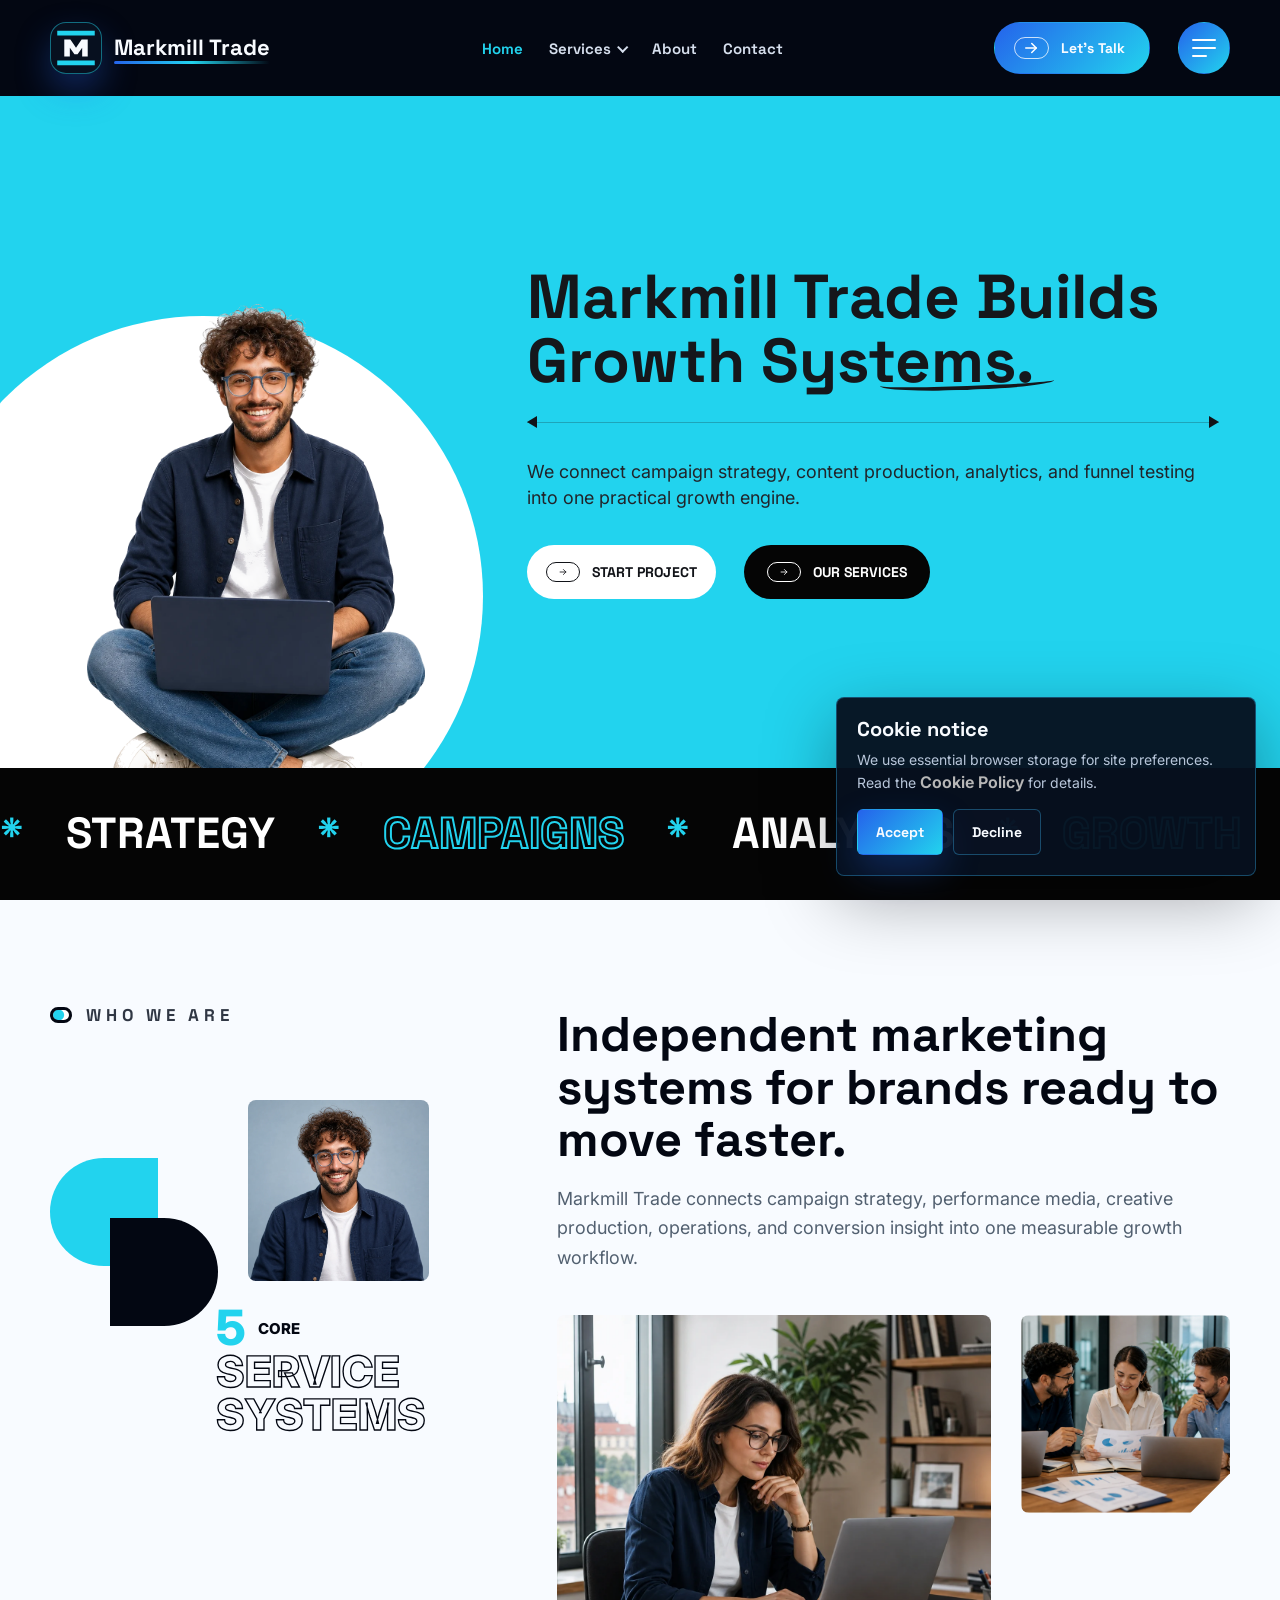
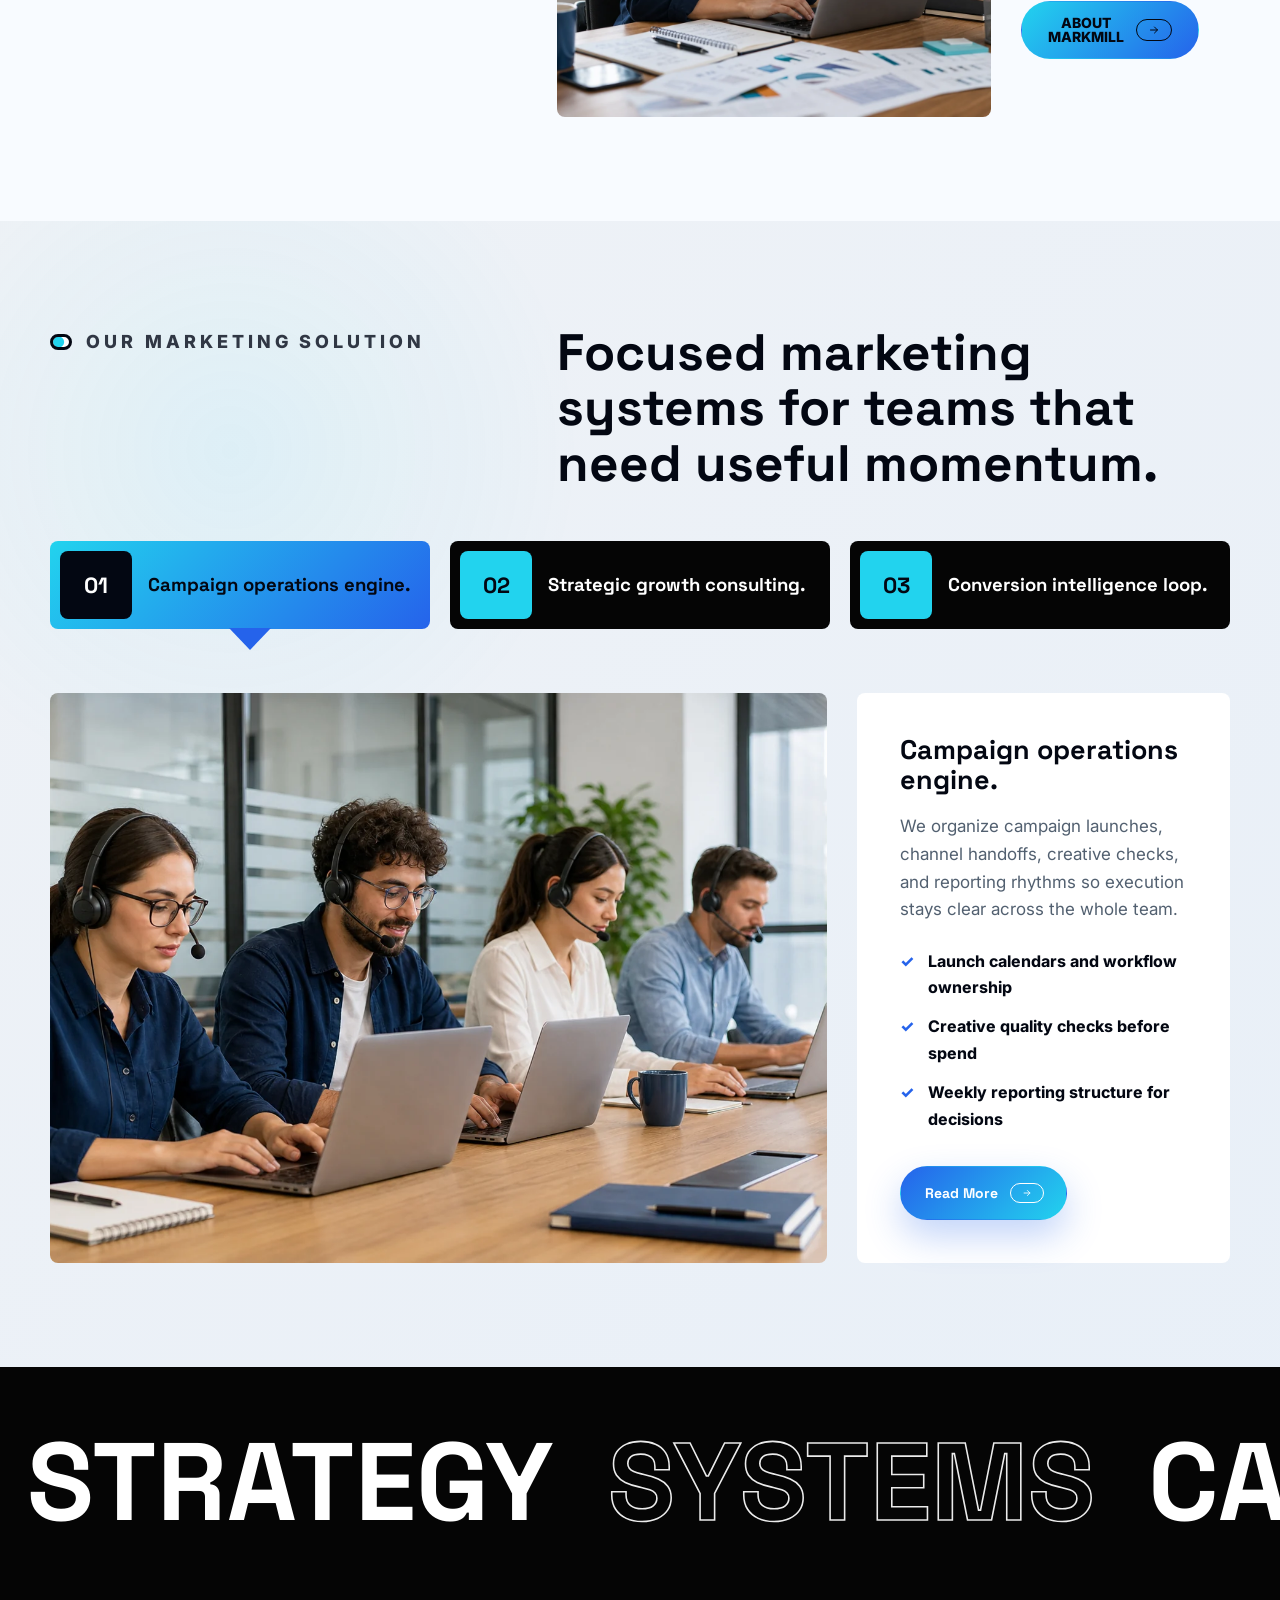
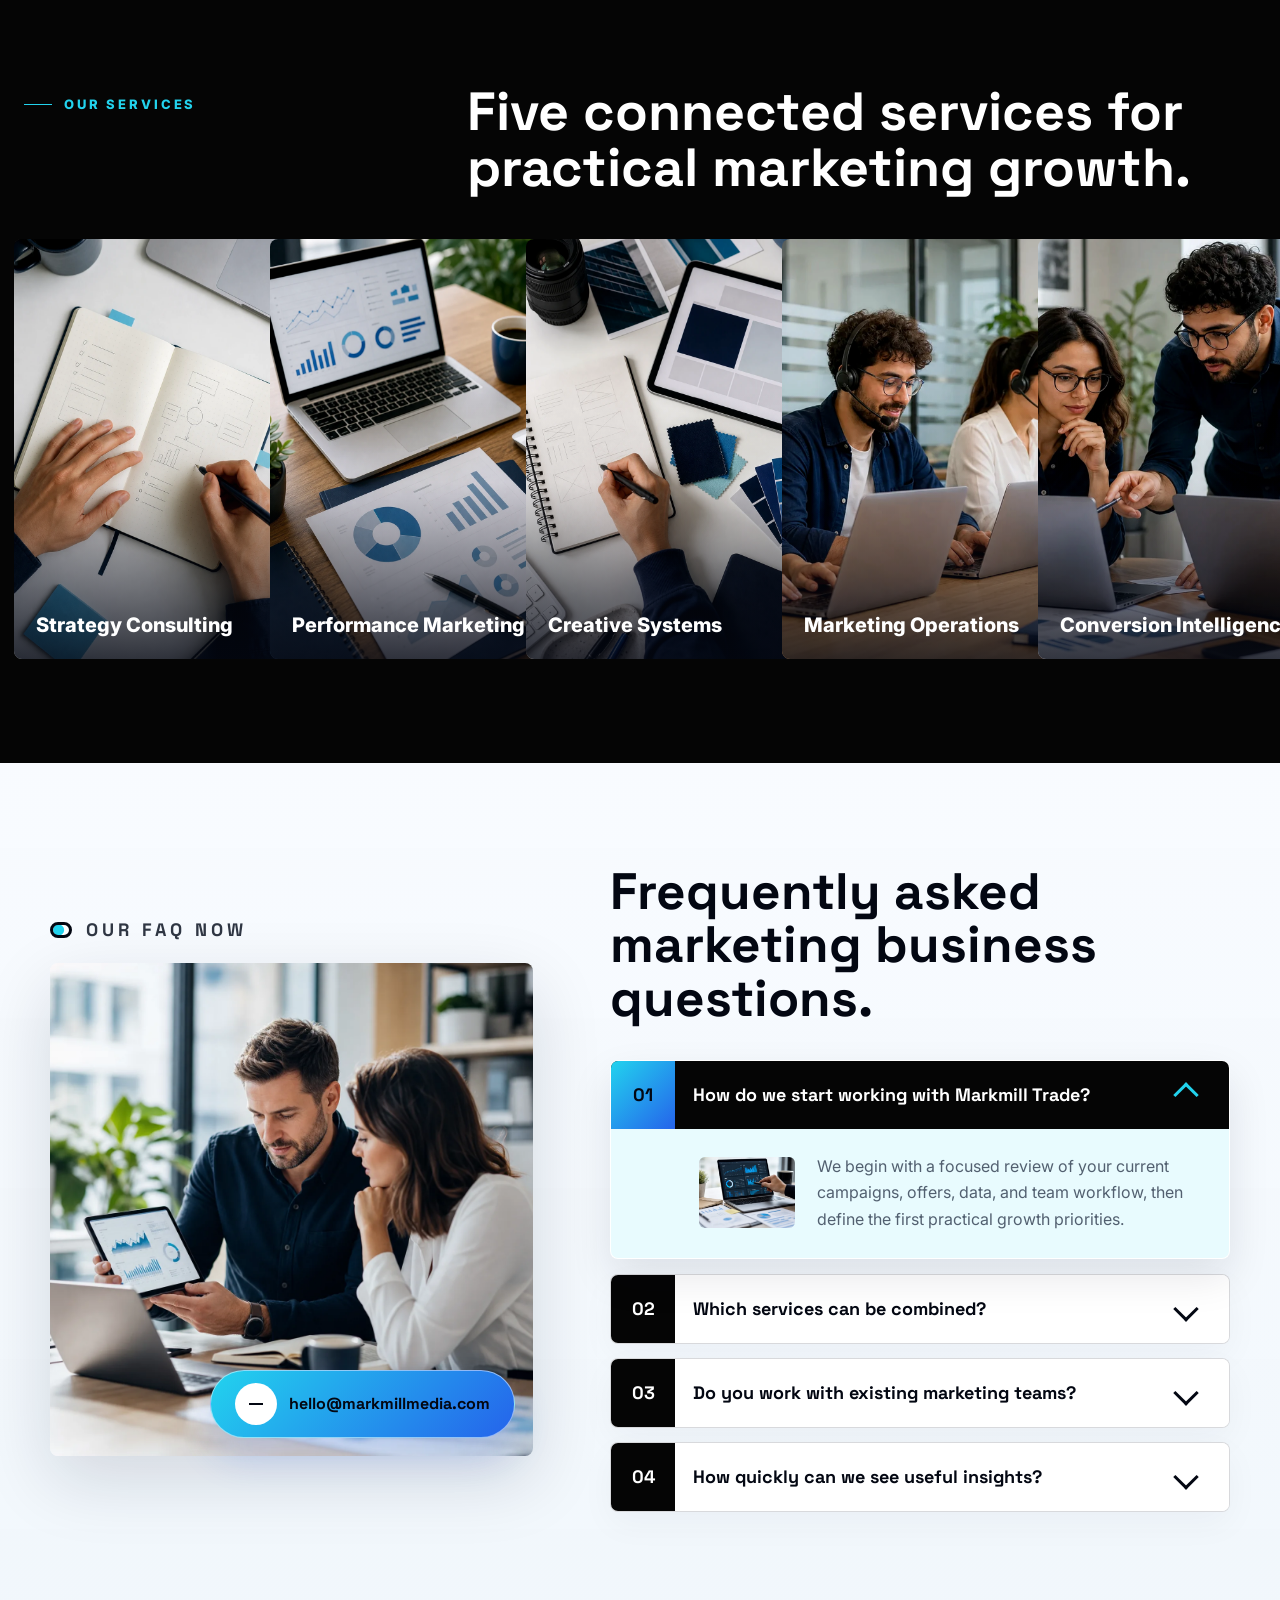
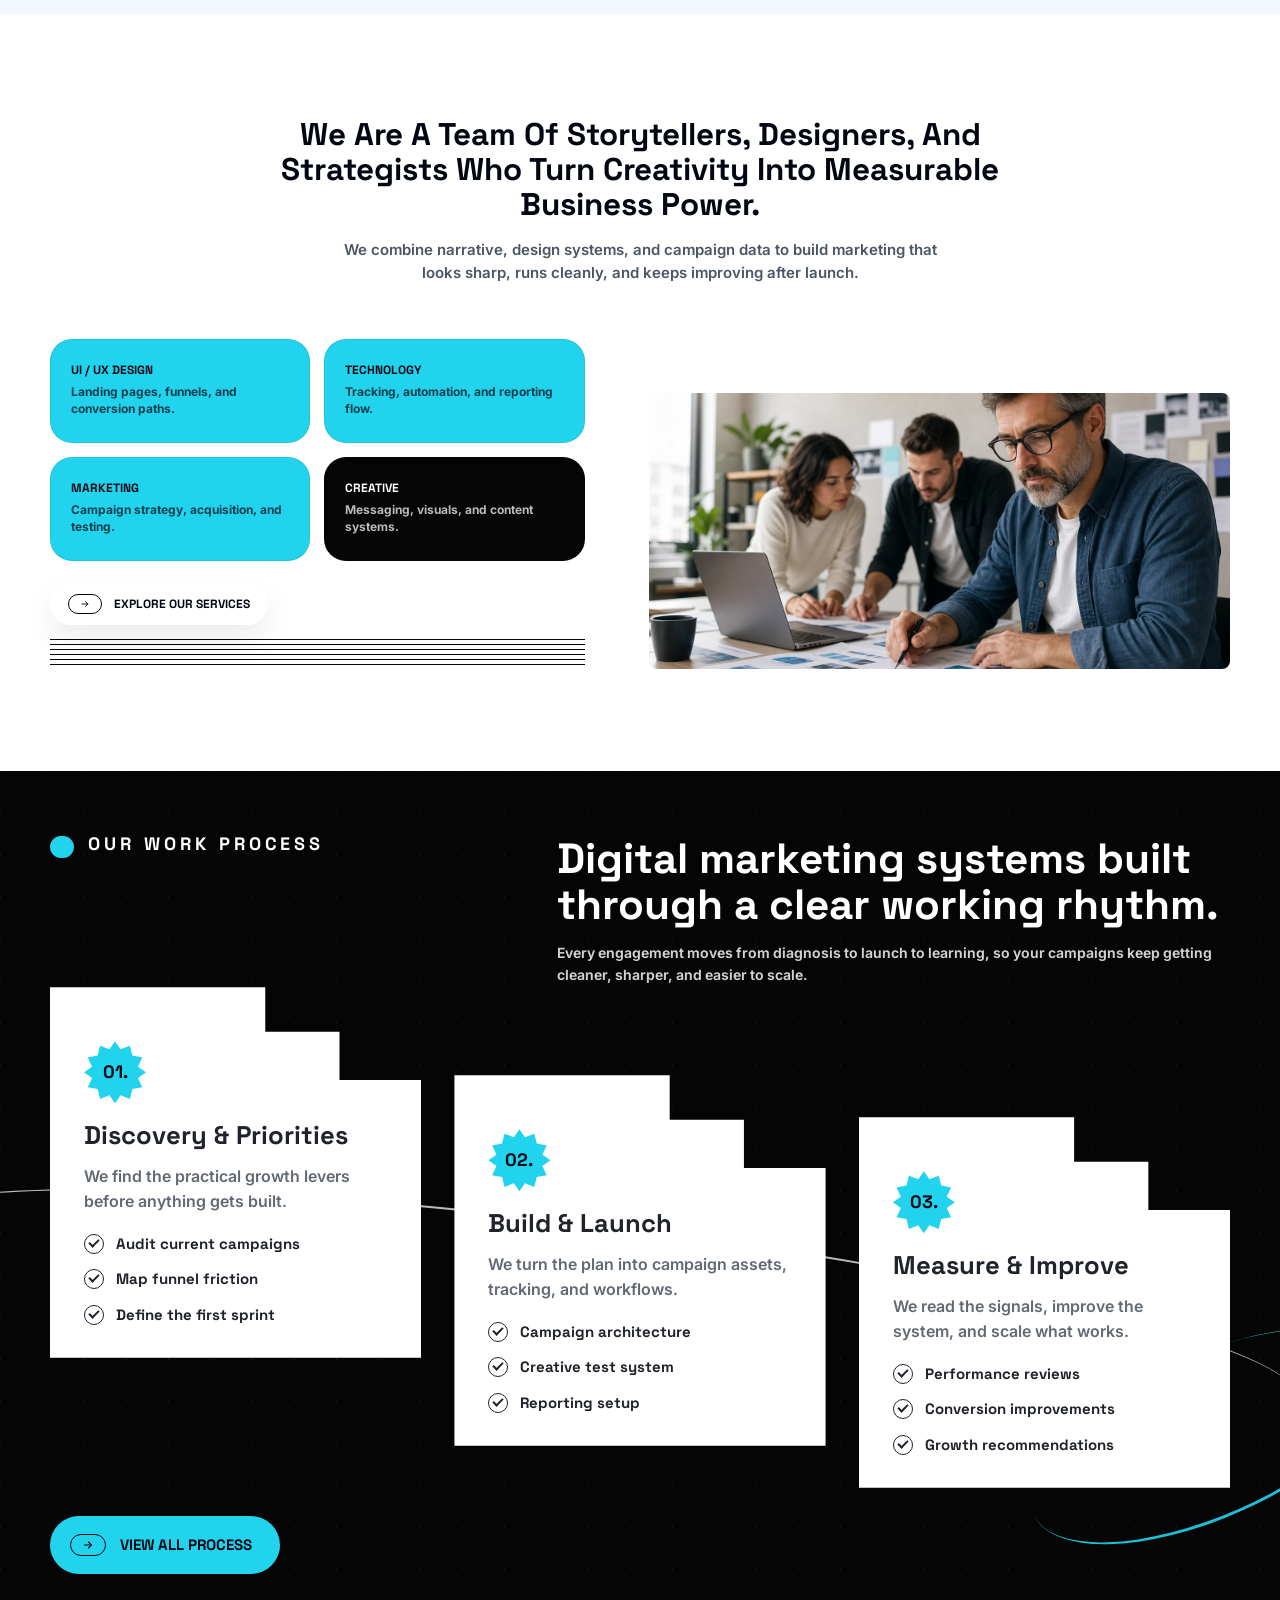
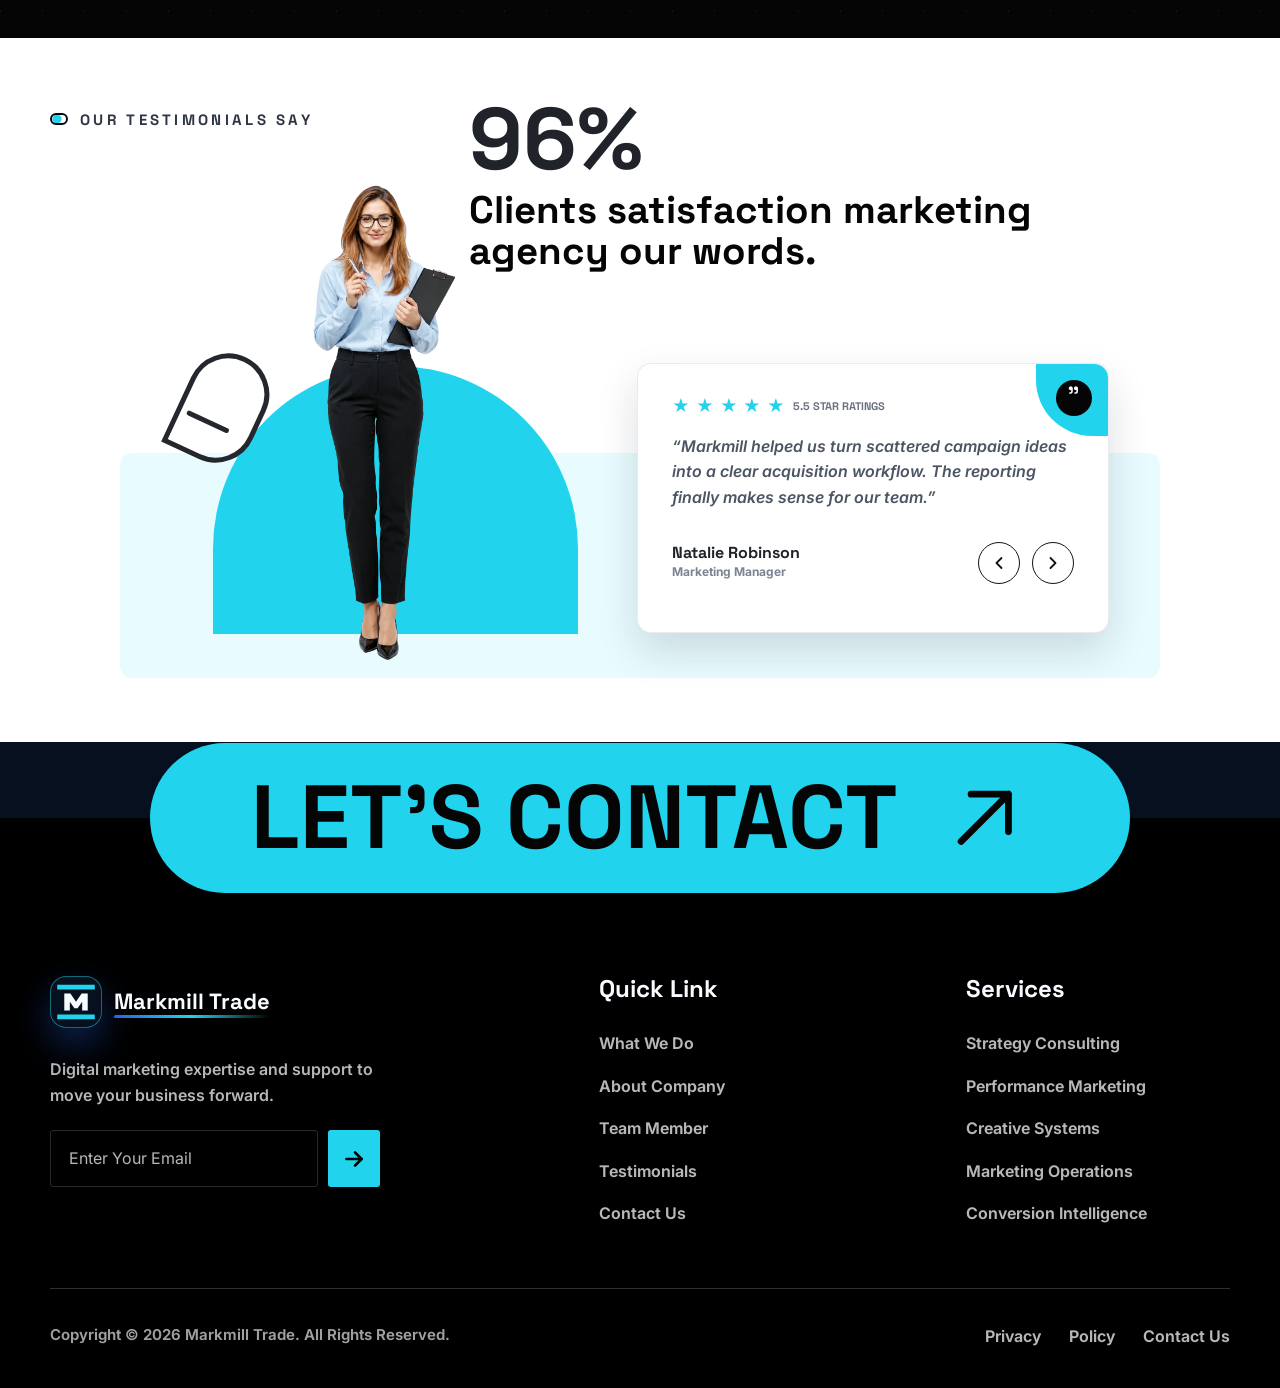
==== commit 4ba3bed8: "+" ====
--- a/index.html
+++ b/index.html
@@ -51,8 +51,6 @@
           </div>
 
           <div class="hero-lime__content">
-            <span class="hero-lime__spark hero-lime__spark--left" aria-hidden="true"></span>
-            <span class="hero-lime__spark hero-lime__spark--right" aria-hidden="true"></span>
             <h1>Markmill Trade Builds Growth Systems.</h1>
             <div class="hero-lime__rule" aria-hidden="true"></div>
             <p>We connect campaign strategy, content production, analytics, and funnel testing into one practical growth engine.</p>
@@ -90,17 +88,16 @@
               <span aria-hidden="true"></span>
               Who we are
             </p>
+            <img class="about-snapshot__portrait" src="img/home/about-portrait.webp" alt="Markmill Trade marketing analyst portrait">
             <div class="about-snapshot__experience">
               <strong>5</strong>
               <span>Core</span>
               <b>Service Systems</b>
             </div>
             <div class="about-snapshot__shape" aria-hidden="true"></div>
-            <img class="about-snapshot__portrait" src="img/home/about-portrait.webp" alt="Markmill Trade marketing analyst portrait">
           </div>
 
           <div class="about-snapshot__content">
-            <div class="about-snapshot__marker" aria-hidden="true"></div>
             <h2>Independent marketing systems for brands ready to move faster.</h2>
             <p>Markmill Trade connects campaign strategy, performance media, creative production, operations, and conversion insight into one measurable growth workflow.</p>
             <div class="about-snapshot__media">
@@ -132,17 +129,14 @@
             <button class="solution-tab is-active" type="button" role="tab" id="solution-tab-operations" aria-selected="true" aria-controls="solution-panel" data-solution-tab="operations">
               <span class="solution-tab__icon" aria-hidden="true">01</span>
               <span>Campaign operations engine.</span>
-              <b>01.</b>
             </button>
             <button class="solution-tab" type="button" role="tab" id="solution-tab-consulting" aria-selected="false" aria-controls="solution-panel" data-solution-tab="consulting">
               <span class="solution-tab__icon" aria-hidden="true">02</span>
               <span>Strategic growth consulting.</span>
-              <b>02.</b>
             </button>
             <button class="solution-tab" type="button" role="tab" id="solution-tab-growth" aria-selected="false" aria-controls="solution-panel" data-solution-tab="growth">
               <span class="solution-tab__icon" aria-hidden="true">03</span>
               <span>Conversion intelligence loop.</span>
-              <b>03.</b>
             </button>
           </div>
 
@@ -158,7 +152,13 @@
                 <li>Creative quality checks before spend</li>
                 <li>Weekly reporting structure for decisions</li>
               </ul>
-              <a class="btn btn--primary solution-tabs__button" data-solution-link href="marketing-operations.html">Read More</a>
+              <a class="btn btn--primary solution-tabs__button" data-solution-link href="marketing-operations.html">
+                Read More
+                <svg class="icon-arrow-right" aria-hidden="true" viewBox="0 0 24 24" focusable="false">
+                  <path d="M5 12h14"></path>
+                  <path d="m13 6 6 6-6 6"></path>
+                </svg>
+              </a>
             </article>
           </div>
         </div>
@@ -188,7 +188,6 @@
           <a class="service-tile" href="strategy-consulting.html">
             <img src="img/home/service-strategy.webp" alt="Strategy planning notebook and laptop workspace">
             <span class="service-tile__title">Strategy Consulting</span>
-            <span class="service-tile__year">2026</span>
             <span class="service-tile__arrow" aria-hidden="true"><svg class="icon-arrow-right" viewBox="0 0 24 24" focusable="false"><path d="M5 12h14"></path><path d="m13 6 6 6-6 6"></path></svg></span>
             <span class="service-tile__panel">
               <span>Strategy Consulting</span>
@@ -198,7 +197,6 @@
           <a class="service-tile" href="performance-marketing.html">
             <img src="img/home/service-performance.webp" alt="Campaign performance analytics on laptop and reports">
             <span class="service-tile__title">Performance Marketing</span>
-            <span class="service-tile__year">2026</span>
             <span class="service-tile__arrow" aria-hidden="true"><svg class="icon-arrow-right" viewBox="0 0 24 24" focusable="false"><path d="M5 12h14"></path><path d="m13 6 6 6-6 6"></path></svg></span>
             <span class="service-tile__panel">
               <span>Performance Marketing</span>
@@ -208,7 +206,6 @@
           <a class="service-tile" href="creative-systems.html">
             <img src="img/home/service-creative.webp" alt="Creative system sketches, tablet layout, and color swatches">
             <span class="service-tile__title">Creative Systems</span>
-            <span class="service-tile__year">2026</span>
             <span class="service-tile__arrow" aria-hidden="true"><svg class="icon-arrow-right" viewBox="0 0 24 24" focusable="false"><path d="M5 12h14"></path><path d="m13 6 6 6-6 6"></path></svg></span>
             <span class="service-tile__panel">
               <span>Creative Systems</span>
@@ -218,7 +215,6 @@
           <a class="service-tile" href="marketing-operations.html">
             <img src="img/home/service-operations.webp" alt="Marketing operations team working with headsets and laptops">
             <span class="service-tile__title">Marketing Operations</span>
-            <span class="service-tile__year">2026</span>
             <span class="service-tile__arrow" aria-hidden="true"><svg class="icon-arrow-right" viewBox="0 0 24 24" focusable="false"><path d="M5 12h14"></path><path d="m13 6 6 6-6 6"></path></svg></span>
             <span class="service-tile__panel">
               <span>Marketing Operations</span>
@@ -228,7 +224,6 @@
           <a class="service-tile" href="conversion-intelligence.html">
             <img src="img/home/service-conversion.webp" alt="Growth marketing team reviewing analytics dashboards">
             <span class="service-tile__title">Conversion Intelligence</span>
-            <span class="service-tile__year">2026</span>
             <span class="service-tile__arrow" aria-hidden="true"><svg class="icon-arrow-right" viewBox="0 0 24 24" focusable="false"><path d="M5 12h14"></path><path d="m13 6 6 6-6 6"></path></svg></span>
             <span class="service-tile__panel">
               <span>Conversion Intelligence</span>
--- a/css/base.css
+++ b/css/base.css
@@ -1182,50 +1182,6 @@
   color: #ffffff;
 }
 
-.hero-lime__spark {
-  position: absolute;
-  display: block;
-  width: 92px;
-  height: 92px;
-  pointer-events: none;
-}
-
-.hero-lime__spark::before,
-.hero-lime__spark::after {
-  position: absolute;
-  inset: 50% auto auto 50%;
-  width: 100%;
-  height: 3px;
-  border-radius: 999px;
-  background: #111318;
-  content: "";
-  transform: translate(-50%, -50%);
-}
-
-.hero-lime__spark::after {
-  transform: translate(-50%, -50%) rotate(90deg);
-}
-
-.hero-lime__spark--left {
-  top: 18%;
-  left: -64px;
-  clip-path: polygon(44% 0, 56% 0, 56% 44%, 100% 44%, 100% 56%, 56% 56%, 56% 100%, 44% 100%, 44% 56%, 0 56%, 0 44%, 44% 44%);
-}
-
-.hero-lime__spark--right {
-  top: 8%;
-  right: clamp(24px, 4vw, 80px);
-  width: 102px;
-  height: 102px;
-  border: 3px solid #111318;
-  border-radius: 22px;
-}
-
-.hero-lime__spark--right::before,
-.hero-lime__spark--right::after {
-  width: 150%;
-}
-
 .hero-lime__ticker {
   position: relative;
   display: flex;
@@ -2504,25 +2460,6 @@
   fill: none;
 }
 
-.service-page-card__tag {
-  position: absolute;
-  z-index: 1;
-  top: 40px;
-  right: 28px;
-  min-width: 104px;
-  border: 1px solid #d9dde3;
-  border-radius: 999px;
-  color: #4a525f;
-  padding: 5px 14px;
-  font-family: var(--font-display);
-  font-size: 10px;
-  font-weight: 600;
-  line-height: 1;
-  text-align: center;
-  text-transform: uppercase;
-  transition: border-color 180ms ease, background 180ms ease, color 180ms ease;
-}
-
 .service-page-card__body {
   display: grid;
   gap: 10px;
@@ -2623,13 +2560,6 @@
   background: #ffffff;
 }
 
-.service-page-card:hover .service-page-card__tag,
-.service-page-card:focus-visible .service-page-card__tag {
-  border-color: #061015;
-  background: #061015;
-  color: #ffffff;
-}
-
 .service-page-card:hover .service-page-card__body,
 .service-page-card:focus-visible .service-page-card__body {
   transform: translateY(-62px);
@@ -2709,23 +2639,6 @@
   letter-spacing: 0;
   line-height: 0.86;
   text-transform: uppercase;
-}
-
-.services-cta__email {
-  position: absolute;
-  right: 11%;
-  bottom: calc(50% - 84px);
-  display: inline-flex;
-  min-height: 58px;
-  align-items: center;
-  border: 1px solid rgba(6, 16, 21, 0.62);
-  border-radius: 999px;
-  color: rgba(6, 16, 21, 0.68);
-  padding-inline: 34px;
-  font-family: var(--font-display);
-  font-size: clamp(20px, 2vw, 32px);
-  font-weight: 800;
-  line-height: 1;
 }
 
 .services-cta__button {
@@ -2819,6 +2732,7 @@
   line-height: 1;
   text-transform: uppercase;
   transform: translate(-50%, -50%);
+  transition: box-shadow 180ms ease, filter 180ms ease, transform 180ms ease;
 }
 
 .footer-cta svg {
@@ -2830,6 +2744,24 @@
   stroke-linecap: round;
   stroke-linejoin: round;
   fill: none;
+  transition: transform 180ms ease;
+}
+
+.footer-cta:hover,
+.footer-cta:focus-visible {
+  box-shadow: 0 24px 54px rgba(42, 176, 230, 0.28);
+  filter: saturate(1.08);
+  transform: translate(-50%, calc(-50% - 4px));
+}
+
+.footer-cta:hover svg,
+.footer-cta:focus-visible svg {
+  transform: translate(6px, -6px);
+}
+
+.footer-cta:focus-visible {
+  outline: 3px solid #ffffff;
+  outline-offset: 6px;
 }
 
 .site-footer__grid {
@@ -3437,11 +3369,6 @@
     position: static;
   }
 
-  .services-cta__email {
-    right: 7%;
-    bottom: calc(50% - 70px);
-  }
-
   .menu-toggle {
     display: inline-flex;
   }
@@ -3493,18 +3420,6 @@
 
   .hero-lime__content h1 {
     font-size: clamp(42px, 8vw, 66px);
-  }
-
-  .hero-lime__spark--right {
-    display: none;
-  }
-
-  .hero-lime__spark--left {
-    top: 24px;
-    right: 28px;
-    left: auto;
-    width: 64px;
-    height: 64px;
   }
 
   .hero-lime__ticker {
@@ -4302,11 +4217,6 @@
     right: -36px;
   }
 
-  .service-page-card__tag {
-    top: 36px;
-    right: 22px;
-  }
-
   .service-page-photo {
     min-height: 260px;
   }
--- a/css/pages/home.css
+++ b/css/pages/home.css
@@ -37,7 +37,7 @@
 
 .about-snapshot__side {
   position: relative;
-  min-height: 600px;
+  min-height: 560px;
 }
 
 .about-snapshot__eyebrow {
@@ -47,7 +47,7 @@
   margin: 0;
   color: #303744;
   font-family: var(--font-display);
-  font-size: 20px;
+  font-size: 17px;
   font-weight: 800;
   letter-spacing: 0.28em;
   line-height: 1;
@@ -66,19 +66,18 @@
 }
 
 .about-snapshot__experience {
-  position: absolute;
-  top: 250px;
-  left: clamp(54px, 8vw, 128px);
-  z-index: 2;
+  position: relative;
+  margin: 26px 0 0 clamp(96px, 13vw, 168px);
+  z-index: 3;
   display: grid;
   grid-template-columns: auto 1fr;
-  gap: 0 14px;
+  gap: 0 12px;
   align-items: end;
 }
 
 .about-snapshot__experience strong {
   color: var(--color-secondary);
-  font-size: clamp(48px, 4.2vw, 72px);
+  font-size: clamp(48px, 3.8vw, 66px);
   line-height: 0.88;
   font-weight: 800;
 }
@@ -94,7 +93,7 @@
 .about-snapshot__experience b {
   grid-column: 1 / -1;
   color: transparent;
-  font-size: clamp(34px, 4vw, 60px);
+  font-size: clamp(32px, 3.35vw, 48px);
   line-height: 1;
   font-weight: 800;
   text-transform: uppercase;
@@ -103,8 +102,9 @@
 
 .about-snapshot__shape {
   position: absolute;
-  top: 330px;
+  top: 154px;
   left: 0;
+  z-index: 1;
   width: 168px;
   height: 168px;
 }
@@ -132,10 +132,11 @@
 }
 
 .about-snapshot__portrait {
-  position: absolute;
-  right: 4px;
-  bottom: 0;
-  width: min(210px, 48%);
+  position: relative;
+  display: block;
+  margin: 70px clamp(18px, 4vw, 58px) 0 auto;
+  z-index: 4;
+  width: min(204px, 42%);
   aspect-ratio: 1;
   border-radius: 8px;
   object-fit: cover;
@@ -146,20 +147,11 @@
   padding-top: 4px;
 }
 
-.about-snapshot__marker {
-  width: 66px;
-  height: 7px;
-  margin-bottom: 26px;
-  border-radius: 999px;
-  background:
-    linear-gradient(90deg, var(--color-bg-deep) 0 24px, var(--color-secondary) 24px 34px, var(--color-bg-deep) 34px 100%);
-}
-
 .about-snapshot h2 {
   max-width: 780px;
   margin-bottom: 18px;
   color: var(--color-bg-deep);
-  font-size: clamp(42px, 4.2vw, 66px);
+  font-size: clamp(38px, 3.8vw, 58px);
   line-height: 1.08;
 }
 
@@ -197,37 +189,40 @@
 
 .about-snapshot__cta {
   position: relative;
-  display: grid;
-  gap: 8px;
-  grid-template-rows: auto auto;
+  display: inline-flex;
+  gap: 12px;
   justify-self: start;
-  width: min(160px, 100%);
-  aspect-ratio: 1;
-  place-content: center;
-  place-items: center;
-  border-radius: 50%;
+  width: auto;
+  min-height: 58px;
+  align-items: center;
+  justify-content: center;
+  border: 1px solid transparent;
+  border-radius: 999px;
+  padding: 0 26px;
   background: linear-gradient(135deg, var(--color-secondary), var(--color-primary));
   color: var(--color-bg-deep);
-  font-size: 15px;
-  font-weight: 800;
-  line-height: 1.25;
+  font-size: 14px;
+  font-weight: 800;
+  line-height: 1;
   text-align: center;
   text-transform: uppercase;
   transition: transform 180ms ease, box-shadow 180ms ease;
 }
 
+.about-snapshot__cta span {
+  white-space: nowrap;
+}
+
 .about-snapshot__cta .icon-arrow-right {
-  width: 42px;
-  height: 24px;
-  margin-top: -2px;
+  width: 36px;
+  height: 22px;
   border: 1px solid currentColor;
   border-radius: 999px;
-  padding: 5px 10px;
-  transform: rotate(-18deg);
+  padding: 4px 9px;
 }
 
 .about-snapshot__cta:hover {
-  box-shadow: 0 18px 36px rgba(37, 99, 235, 0.24);
+  box-shadow: 0 16px 28px rgba(37, 99, 235, 0.2);
   transform: translateY(-3px);
 }
 
@@ -289,7 +284,7 @@
 .solution-tab {
   position: relative;
   display: grid;
-  grid-template-columns: 72px minmax(0, 1fr) 34px;
+  grid-template-columns: 72px minmax(0, 1fr);
   gap: 16px;
   align-items: center;
   min-height: 88px;
@@ -302,17 +297,6 @@
   transition: background 180ms ease, color 180ms ease, transform 180ms ease;
 }
 
-.solution-tab::after {
-  position: absolute;
-  right: 0;
-  bottom: 0;
-  width: 24px;
-  height: 24px;
-  border-radius: 999px 0 8px;
-  background: var(--color-secondary);
-  content: "";
-}
-
 .solution-tab.is-active {
   background: linear-gradient(135deg, var(--color-secondary), var(--color-primary));
   color: var(--color-bg-deep);
@@ -352,15 +336,6 @@
   line-height: 1.15;
 }
 
-.solution-tab b {
-  align-self: end;
-  justify-self: end;
-  padding: 0 4px 2px 0;
-  font-size: 18px;
-  line-height: 1;
-  opacity: 0.78;
-}
-
 .solution-tab:hover,
 .solution-tab:focus-visible {
   transform: translateY(-2px);
@@ -439,8 +414,19 @@
 }
 
 .solution-tabs__button {
+  display: inline-flex;
+  gap: 12px;
   justify-self: start;
+  min-height: 54px;
+  border-radius: 999px;
+  padding: 0 22px 0 24px;
   color: #ffffff;
+  font-size: 14px;
+}
+
+.solution-tabs__button .icon-arrow-right {
+  width: 34px;
+  height: 20px;
 }
 
 .project-marquee {
@@ -570,27 +556,6 @@
   transition: opacity 180ms ease, transform 180ms ease;
 }
 
-.service-tile__year {
-  position: absolute;
-  z-index: 3;
-  top: 22px;
-  left: 22px;
-  display: inline-flex;
-  min-width: 96px;
-  min-height: 40px;
-  align-items: center;
-  justify-content: center;
-  border: 1px solid rgba(3, 7, 18, 0.82);
-  border-radius: 999px;
-  background: rgba(248, 251, 255, 0.2);
-  color: var(--color-bg-deep);
-  font-size: 24px;
-  font-weight: 500;
-  opacity: 0;
-  transform: translateY(-10px);
-  transition: opacity 180ms ease, transform 180ms ease;
-}
-
 .service-tile__arrow {
   position: absolute;
   z-index: 3;
@@ -675,10 +640,8 @@
   transform: translateY(12px);
 }
 
-.service-tile:hover .service-tile__year,
 .service-tile:hover .service-tile__arrow,
 .service-tile:hover .service-tile__panel,
-.service-tile:focus-visible .service-tile__year,
 .service-tile:focus-visible .service-tile__arrow,
 .service-tile:focus-visible .service-tile__panel {
   opacity: 1;
@@ -1767,12 +1730,8 @@
     display: none;
   }
 
-  .about-snapshot__marker {
-    margin-bottom: 20px;
-  }
-
   .about-snapshot h2 {
-    font-size: 37px;
+    font-size: 35px;
   }
 
   .about-snapshot__content > p {
@@ -1892,17 +1851,10 @@
     opacity: 0;
   }
 
-  .service-tile__year,
   .service-tile__arrow,
   .service-tile__panel {
     opacity: 1;
     transform: translate(0);
-  }
-
-  .service-tile__year {
-    min-width: 78px;
-    min-height: 34px;
-    font-size: 18px;
   }
 
   .service-tile__arrow {
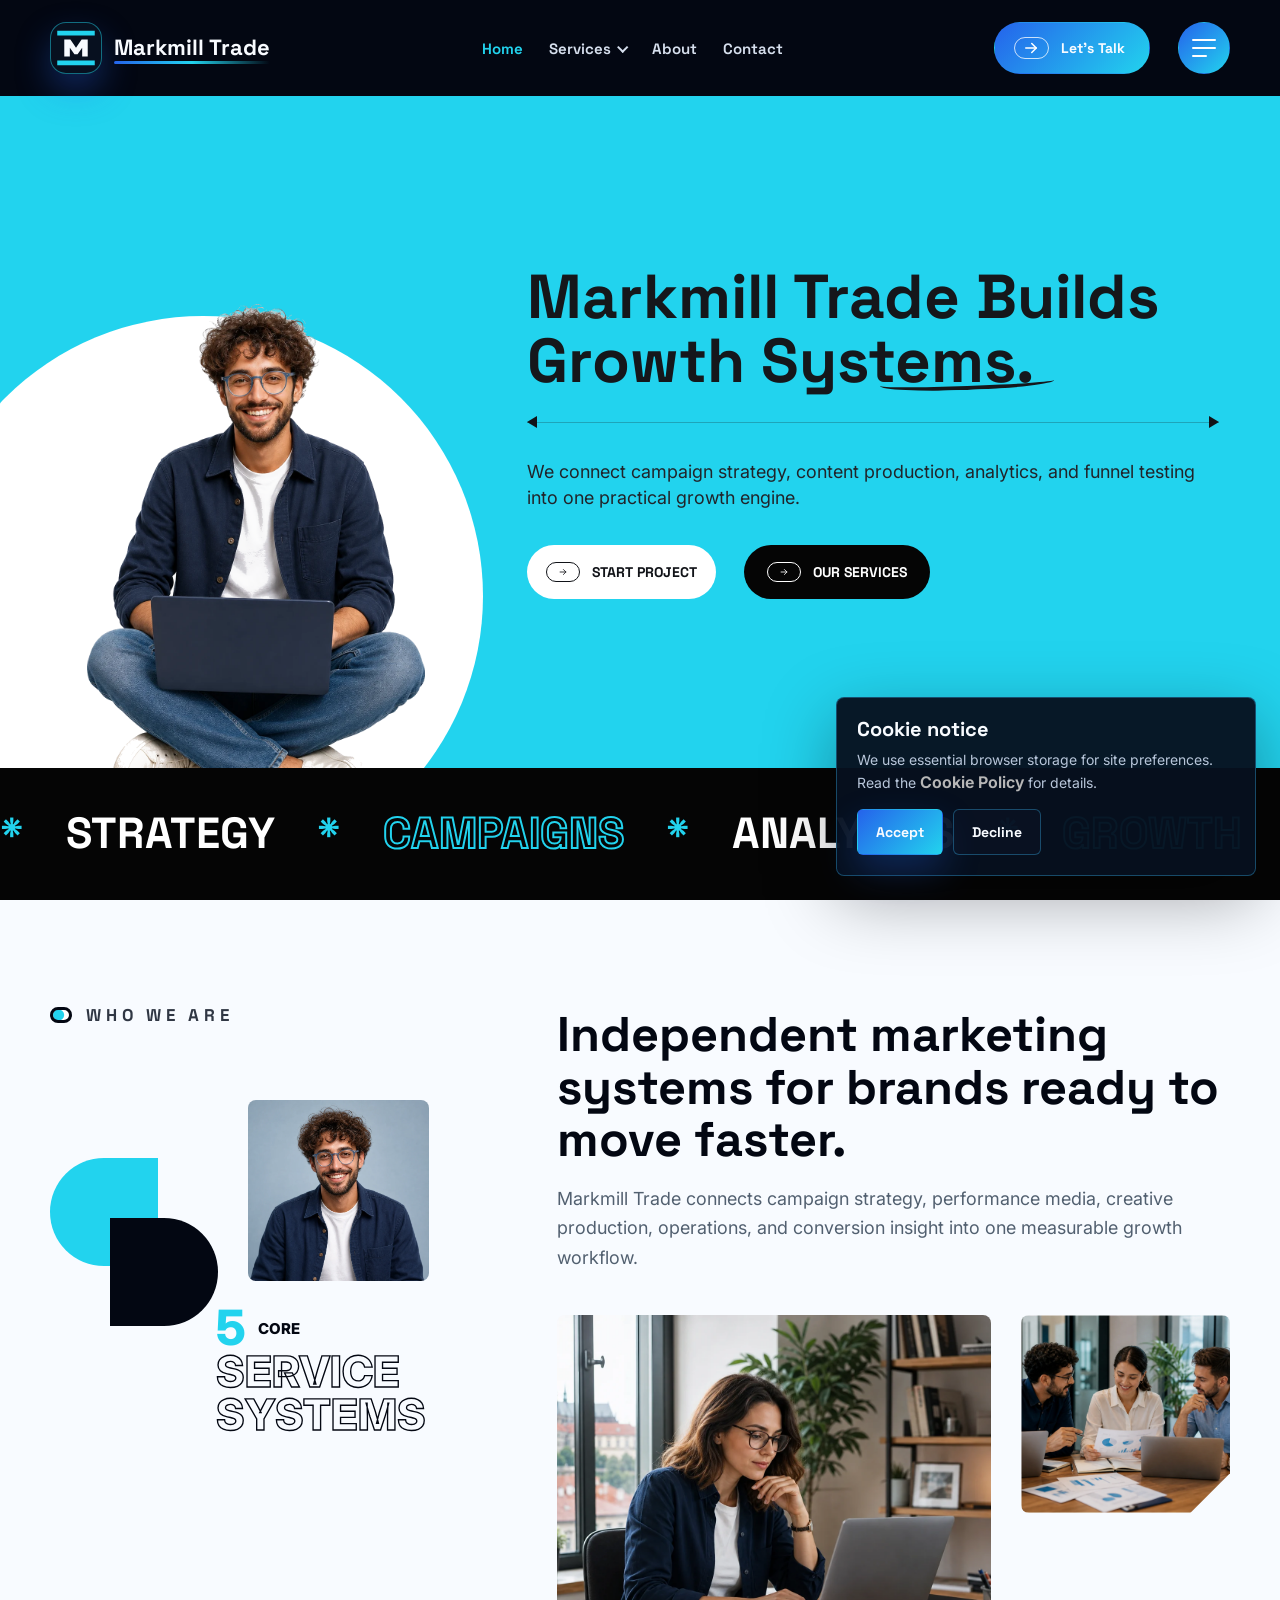
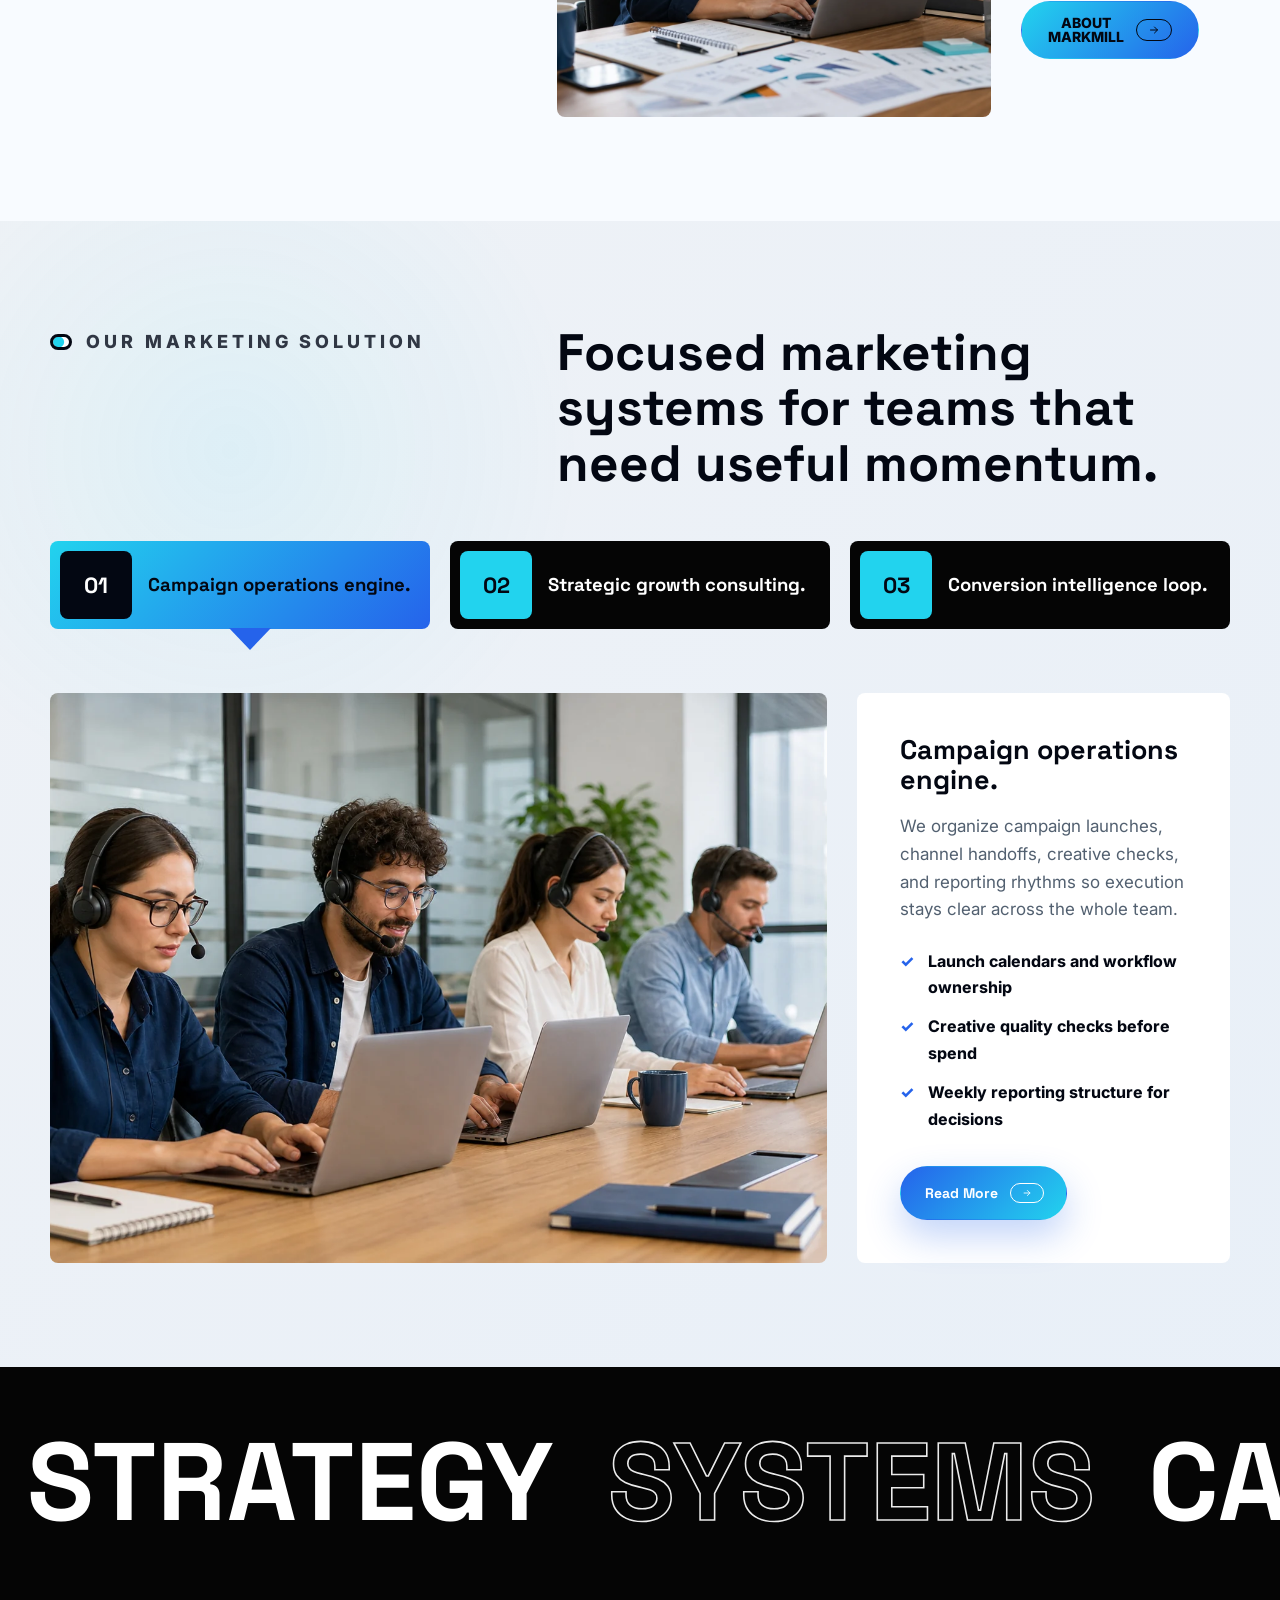
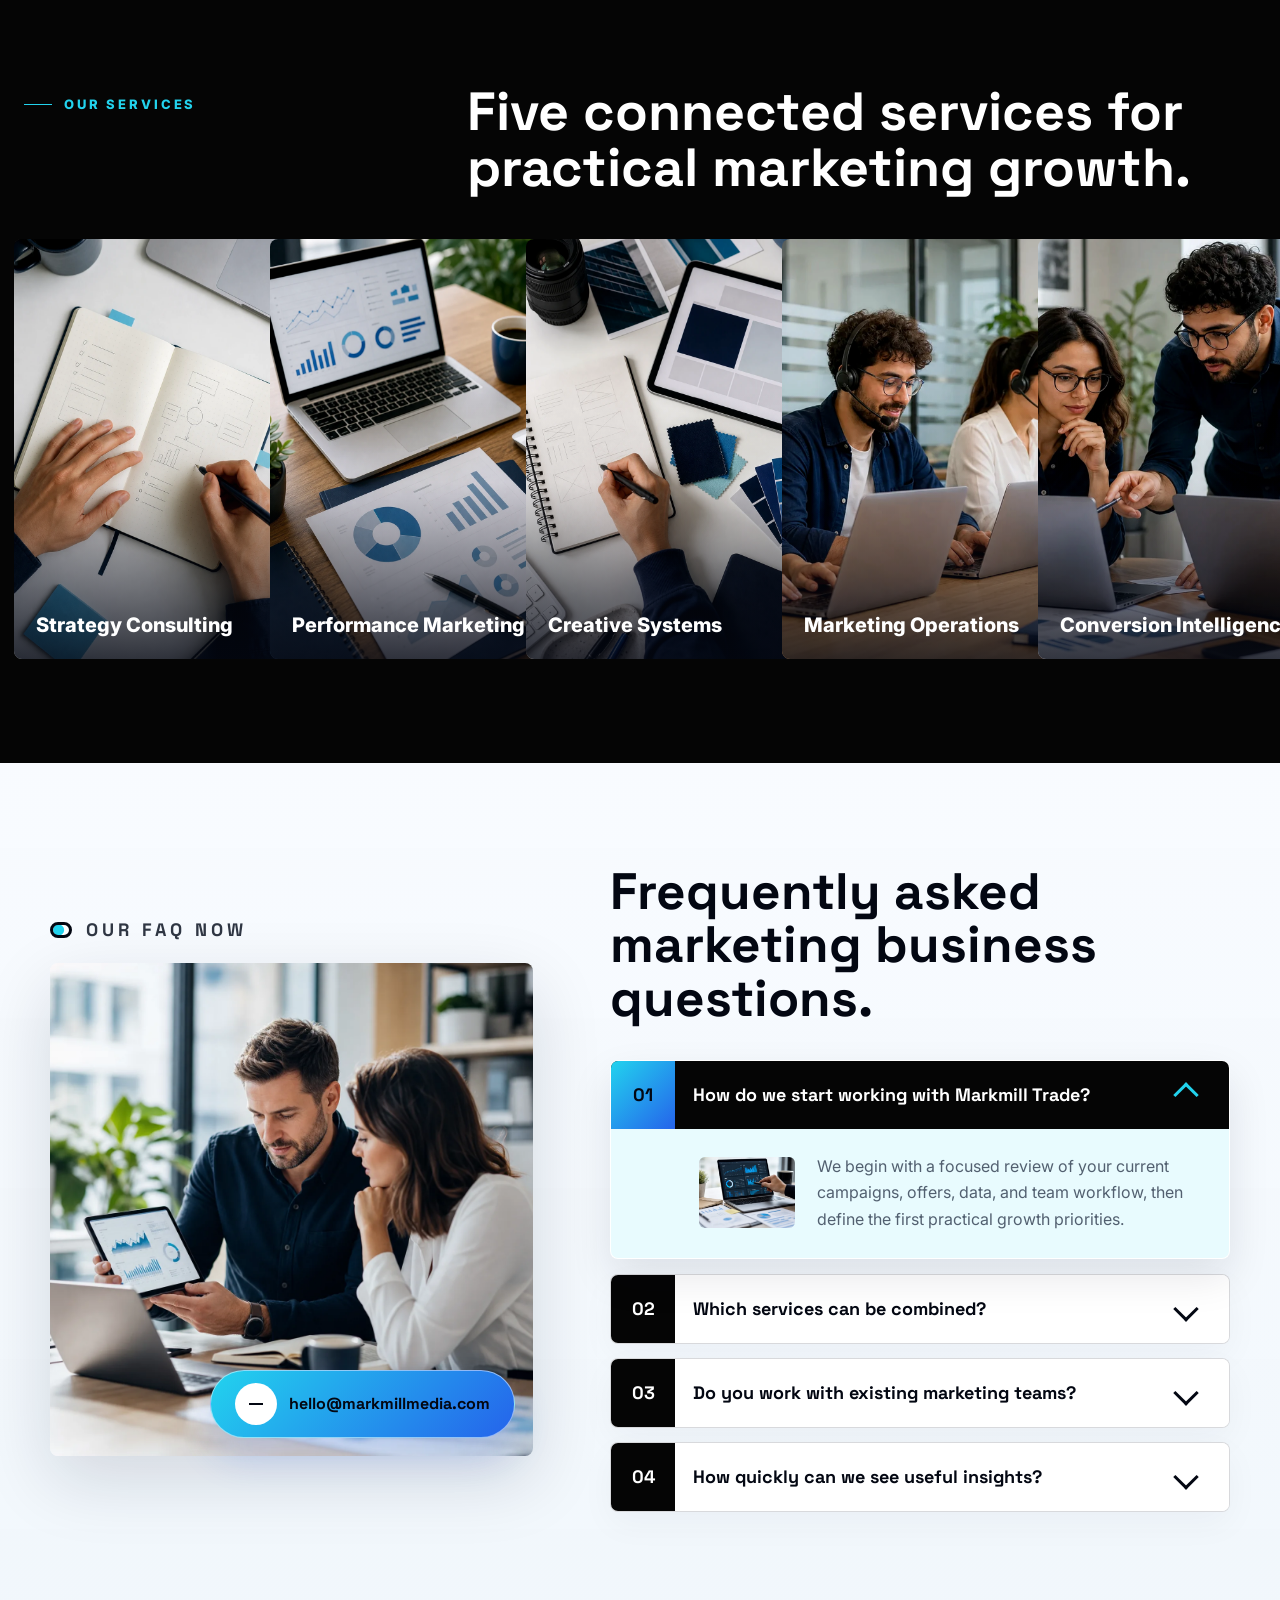
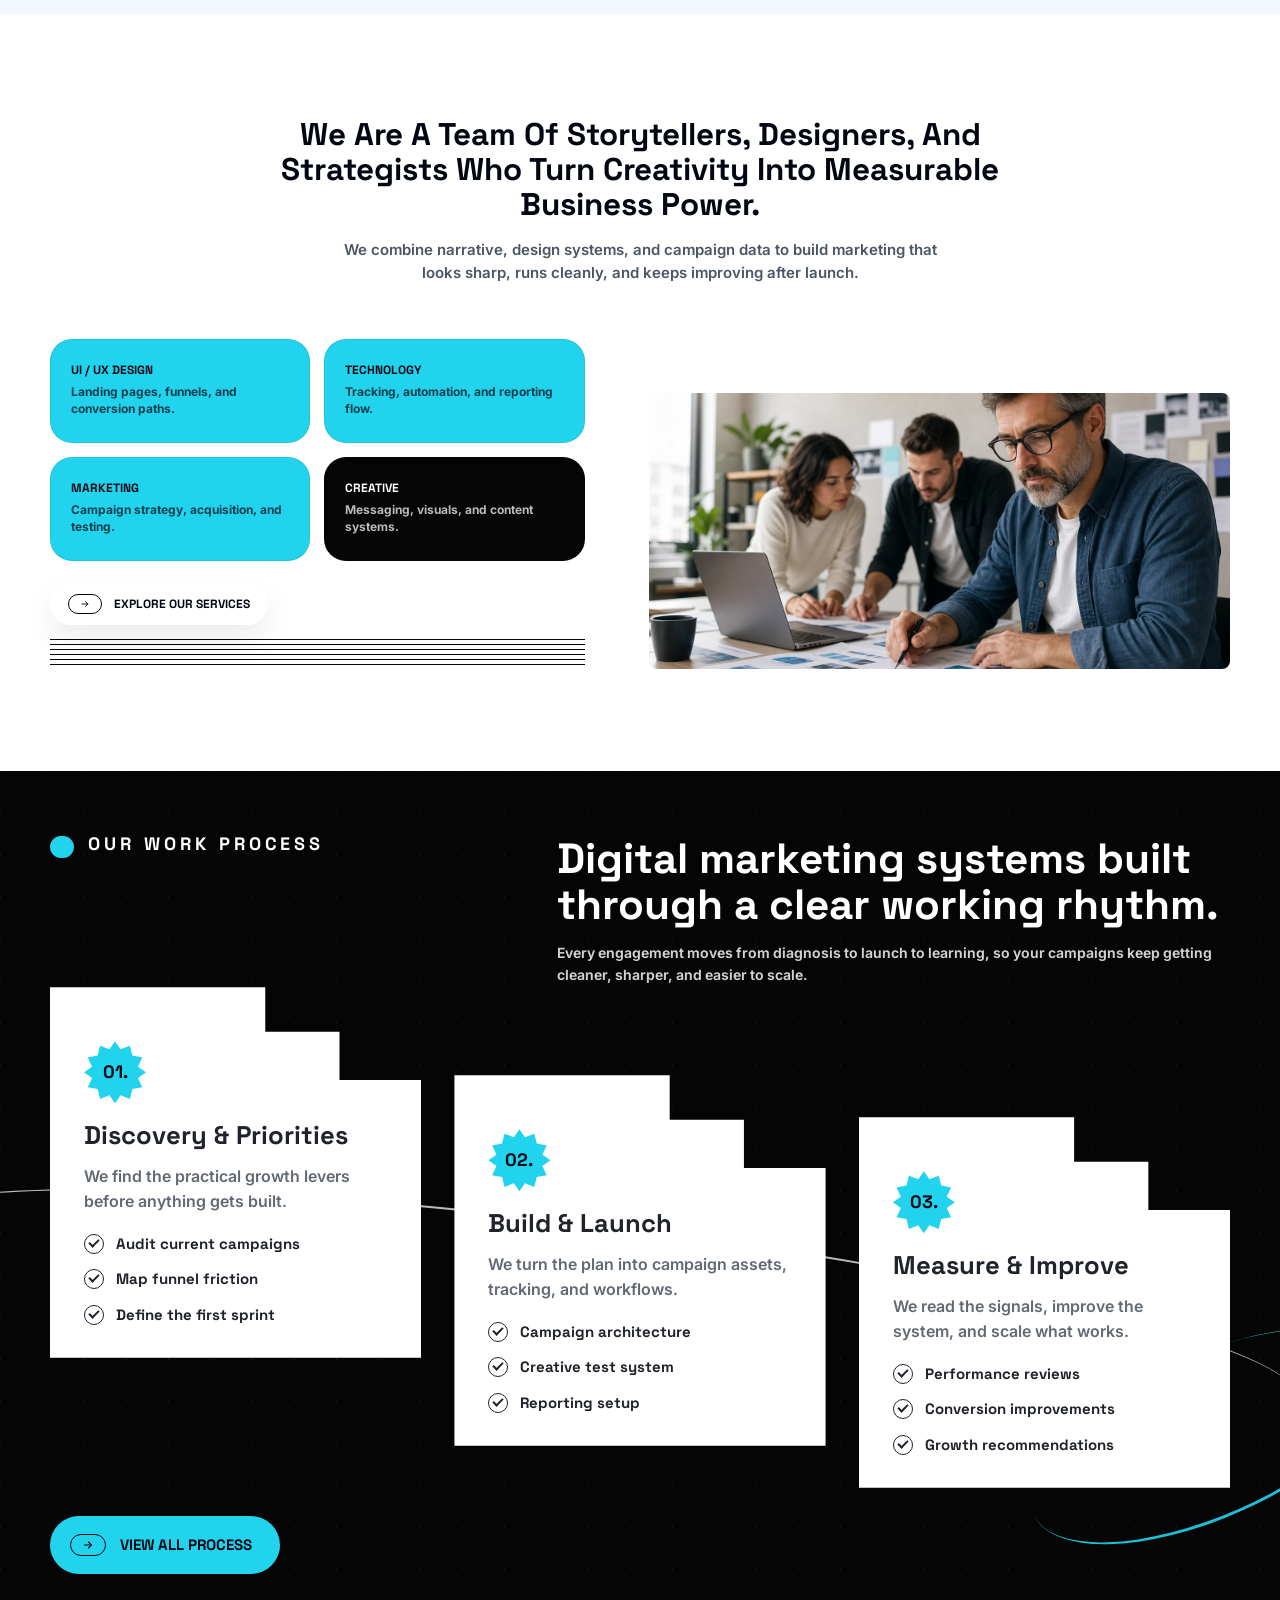
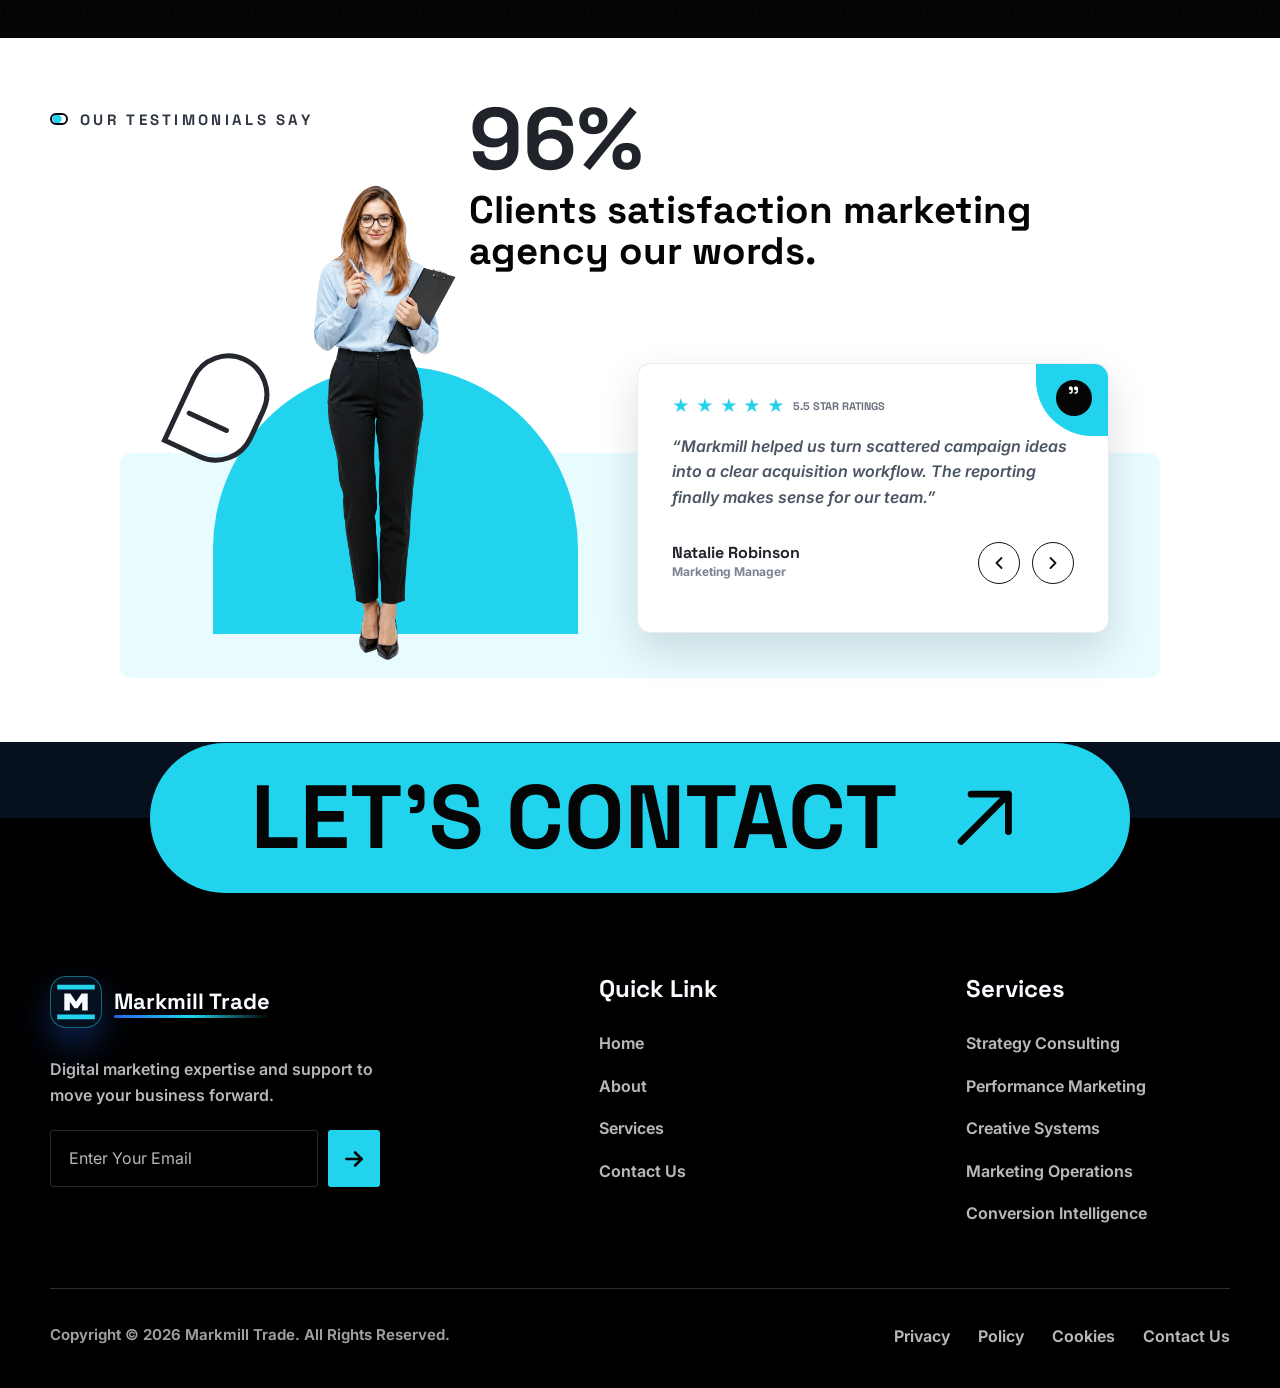
==== commit 74361c3b: "+" ====
--- a/index.html
+++ b/index.html
@@ -434,7 +434,7 @@
       </section>
     </main>
 
-    <footer class="site-footer">
+    <footer class="site-footer site-footer--with-cta">
       <div class="container">
         <a class="footer-cta" href="contact.html">
           <span>Let's contact</span>
@@ -463,10 +463,9 @@
           <div>
             <h2 class="site-footer__title">Quick Link</h2>
             <ul class="footer-list">
-              <li><a class="footer__link" href="services.html">What We Do</a></li>
-              <li><a class="footer__link" href="about.html">About Company</a></li>
-              <li><a class="footer__link" href="about.html">Team Member</a></li>
-              <li><a class="footer__link" href="index.html#testimonials">Testimonials</a></li>
+              <li><a class="footer__link" href="index.html">Home</a></li>
+              <li><a class="footer__link" href="about.html">About</a></li>
+              <li><a class="footer__link" href="services.html">Services</a></li>
               <li><a class="footer__link" href="contact.html">Contact Us</a></li>
             </ul>
           </div>
@@ -480,6 +479,7 @@
           <span class="site-footer__legal">
             <a class="footer__link" href="privacy-policy.html">Privacy</a>
             <a class="footer__link" href="terms-conditions.html">Policy</a>
+            <a class="footer__link" href="cookie-policy.html">Cookies</a>
             <a class="footer__link" href="contact.html">Contact Us</a>
           </span>
         <span data-config="address">Kaprova 42/14, Staré Město, 110 00 Praha 1</span>
--- a/css/base.css
+++ b/css/base.css
@@ -2524,6 +2524,7 @@
 }
 
 .service-page-photo {
+  position: relative;
   display: block;
   overflow: hidden;
   background: var(--color-surface);
@@ -2541,6 +2542,25 @@
   transition: transform 180ms ease, box-shadow 180ms ease;
 }
 
+.service-page-photo__button {
+  position: absolute;
+  left: clamp(22px, 2vw, 32px);
+  bottom: 26px;
+  display: inline-flex;
+  min-height: 52px;
+  align-items: center;
+  border-radius: 999px;
+  background: #ffffff;
+  color: #111318;
+  padding: 10px 22px;
+  font-family: var(--font-display);
+  font-size: 14px;
+  font-weight: 800;
+  line-height: 1;
+  text-transform: uppercase;
+  transition: background 180ms ease, color 180ms ease, transform 180ms ease;
+}
+
 .service-page-card:hover,
 .service-page-card:focus-visible,
 .service-page-photo:hover,
@@ -2585,6 +2605,13 @@
 .service-page-photo:hover img,
 .service-page-photo:focus-visible img {
   transform: scale(1.04);
+}
+
+.service-page-photo:hover .service-page-photo__button,
+.service-page-photo:focus-visible .service-page-photo__button {
+  background: var(--color-secondary);
+  color: #061015;
+  transform: translateY(-4px);
 }
 
 .services-cta {
@@ -2707,9 +2734,14 @@
 
 .site-footer {
   position: relative;
-  margin-top: 76px;
+  margin-top: 0;
   background: #000000;
   color: #ffffff;
+  padding-block: 64px 30px;
+}
+
+.site-footer--with-cta {
+  margin-top: 76px;
   padding-block: 116px 30px;
 }
 
@@ -3204,13 +3236,18 @@
     display: block;
     margin-inline: 0;
     width: 100%;
-    min-height: calc(100vh - var(--header-height));
+    height: calc(100dvh - var(--header-height));
+    max-height: calc(100vh - var(--header-height));
     padding: 24px;
+    overflow-x: hidden;
+    overflow-y: auto;
+    overscroll-behavior: contain;
     background: rgba(3, 7, 18, 0.98);
     opacity: 0;
     visibility: hidden;
     transform: translateX(-100%);
     transition: transform 220ms ease, opacity 180ms ease, visibility 180ms ease;
+    -webkit-overflow-scrolling: touch;
   }
 
   .site-header.is-menu-open .site-nav {
@@ -4067,8 +4104,62 @@
   }
 
   .services-page-grid {
-    grid-template-columns: 1fr;
+    grid-auto-columns: minmax(260px, 84vw);
+    grid-auto-flow: column;
+    grid-template-columns: none;
     gap: 14px;
+    overflow-x: auto;
+    overflow-y: hidden;
+    padding-bottom: 10px;
+    scroll-padding-inline: 0;
+    scroll-snap-type: x mandatory;
+    -webkit-overflow-scrolling: touch;
+  }
+
+  .service-page-card,
+  .service-page-photo {
+    min-height: 300px;
+    scroll-snap-align: start;
+    scroll-snap-stop: always;
+  }
+
+  .service-page-card {
+    padding: 24px 20px 22px;
+  }
+
+  .service-page-card__body {
+    max-width: none;
+  }
+
+  .service-page-card__more {
+    position: static;
+    width: max-content;
+    min-height: 46px;
+    margin-top: 24px;
+    padding: 9px 18px 9px 14px;
+    background: #111318;
+    color: #ffffff;
+    opacity: 1;
+    transform: none;
+  }
+
+  .service-page-card__more svg {
+    width: 34px;
+    height: 20px;
+  }
+
+  .service-page-card:hover .service-page-card__body,
+  .service-page-card:focus-visible .service-page-card__body,
+  .service-page-card:hover .service-page-card__more,
+  .service-page-card:focus-visible .service-page-card__more {
+    transform: none;
+  }
+
+  .service-page-photo__button {
+    left: 20px;
+    bottom: 22px;
+    min-height: 46px;
+    padding: 9px 18px;
   }
 
   .service-detail-overview {
@@ -4222,15 +4313,15 @@
   }
 
   .services-cta {
-    min-height: 420px;
+    min-height: 460px;
   }
 
   .service-detail-cta {
-    min-height: 380px;
+    min-height: 430px;
   }
 
   .services-cta__inner {
-    padding-block: 92px 70px;
+    padding-block: 128px 70px;
   }
 
   .services-cta__eyebrow {
@@ -4276,6 +4367,11 @@
   }
 
   .site-footer {
+    margin-top: 0;
+    padding-block: 44px 28px;
+  }
+
+  .site-footer--with-cta {
     margin-top: 46px;
     padding-block: 70px 28px;
   }
@@ -4284,7 +4380,7 @@
     width: calc(100% - 32px);
     min-height: 86px;
     gap: clamp(12px, 4vw, 22px);
-    font-size: clamp(30px, 10vw, 38px);
+    font-size: clamp(24px, 8vw, 32px);
   }
 
   .footer-cta svg {
